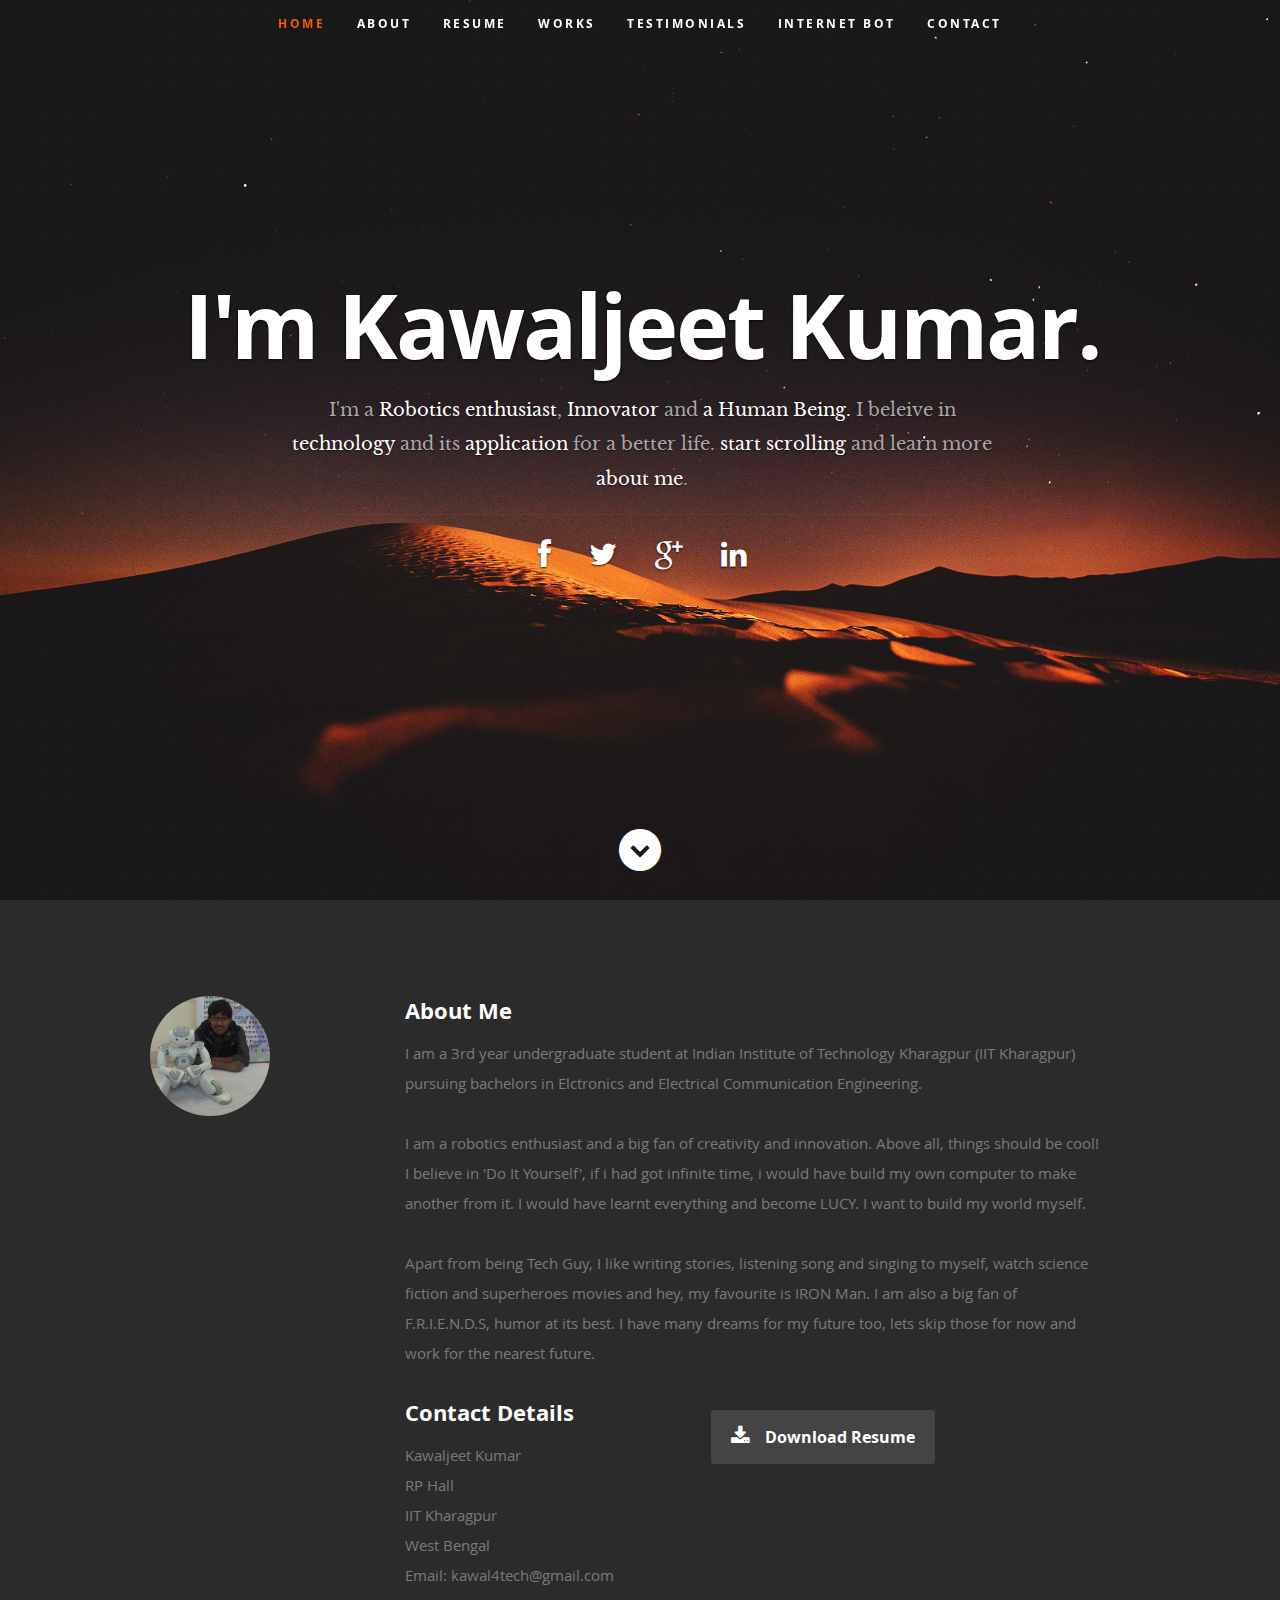
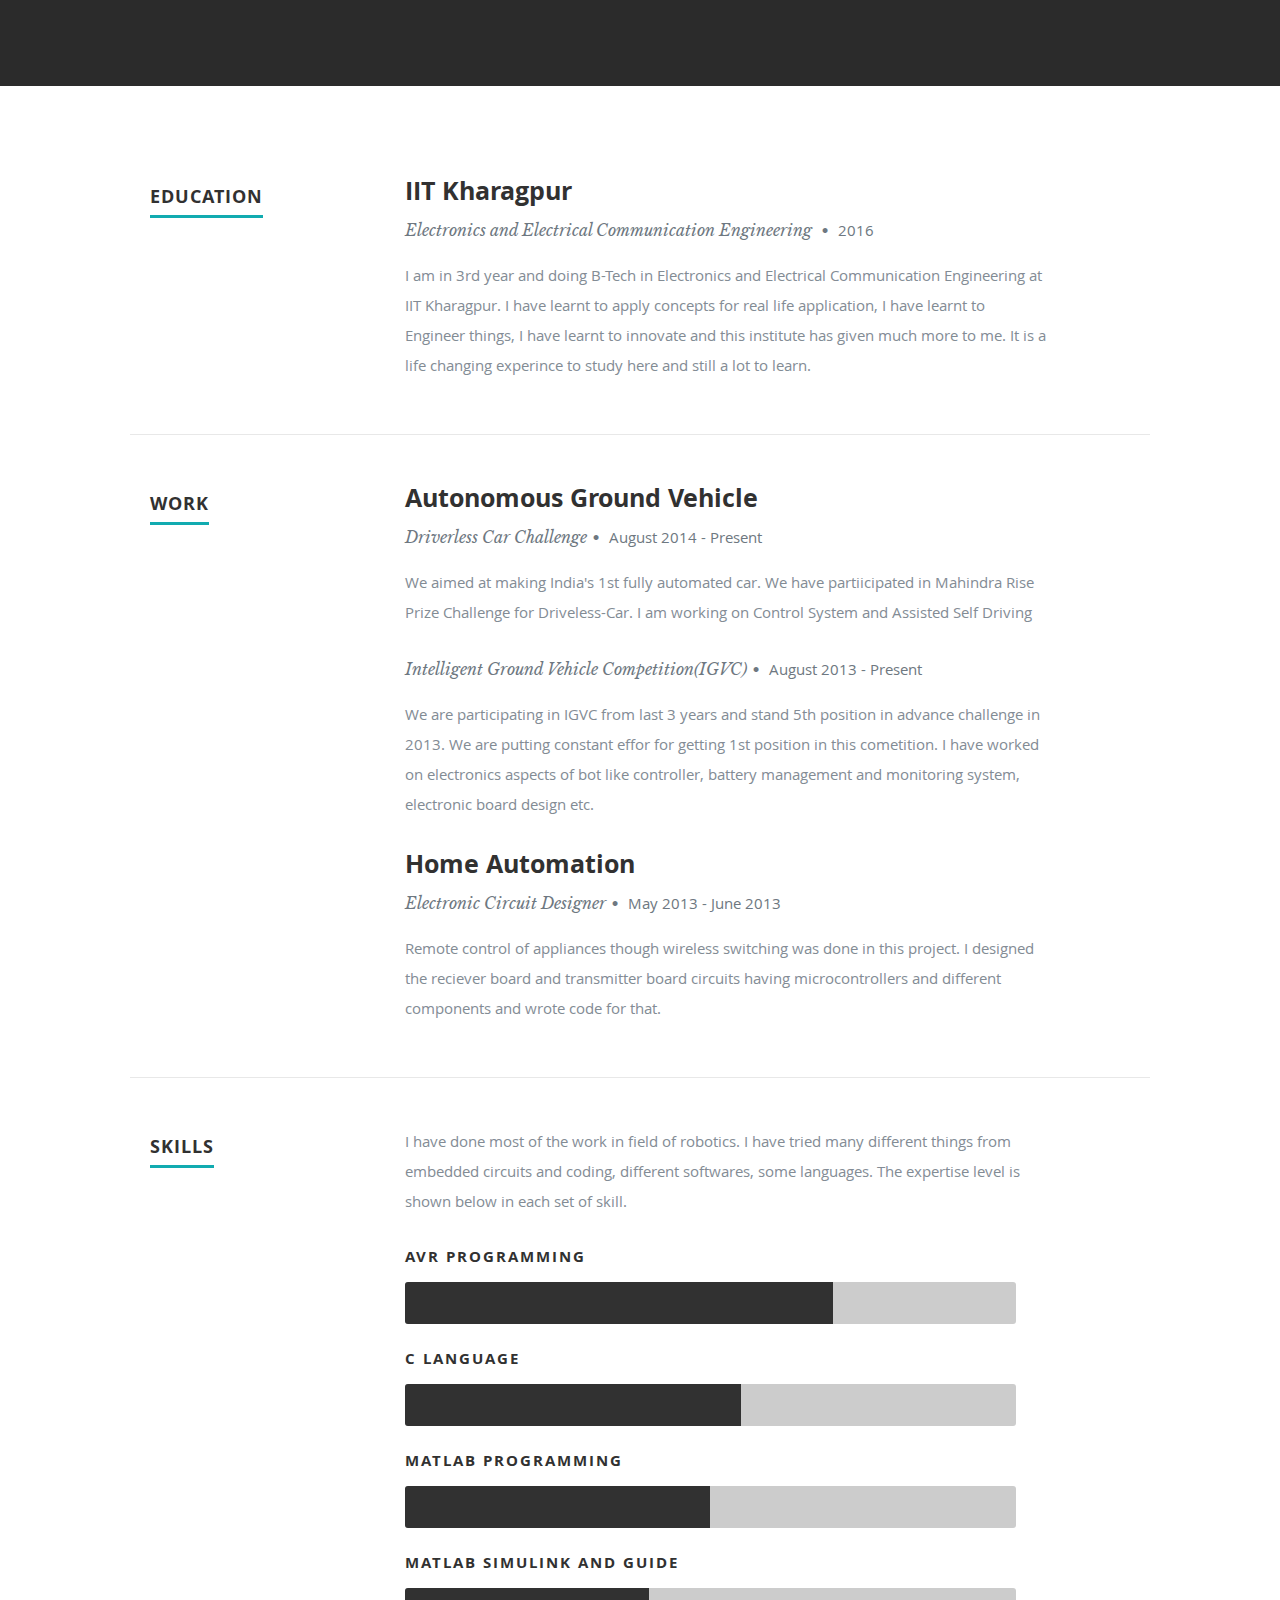
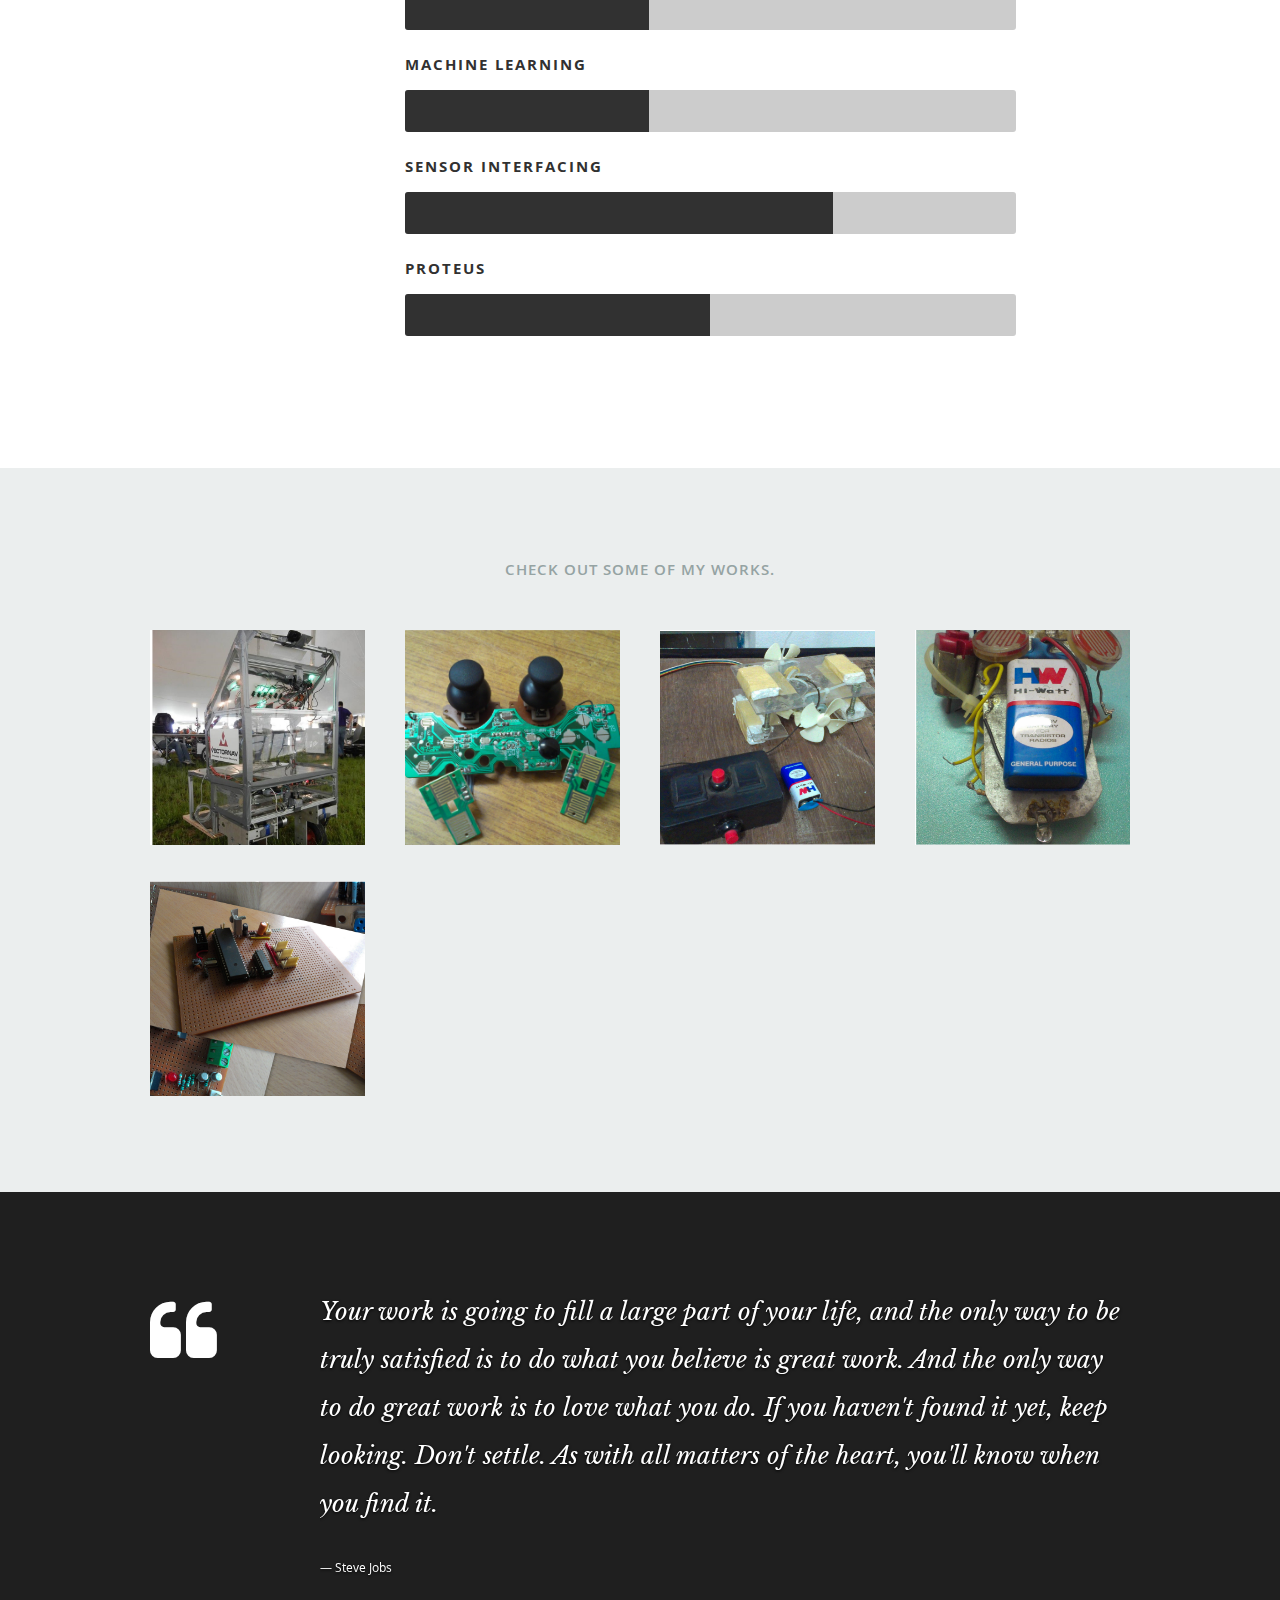
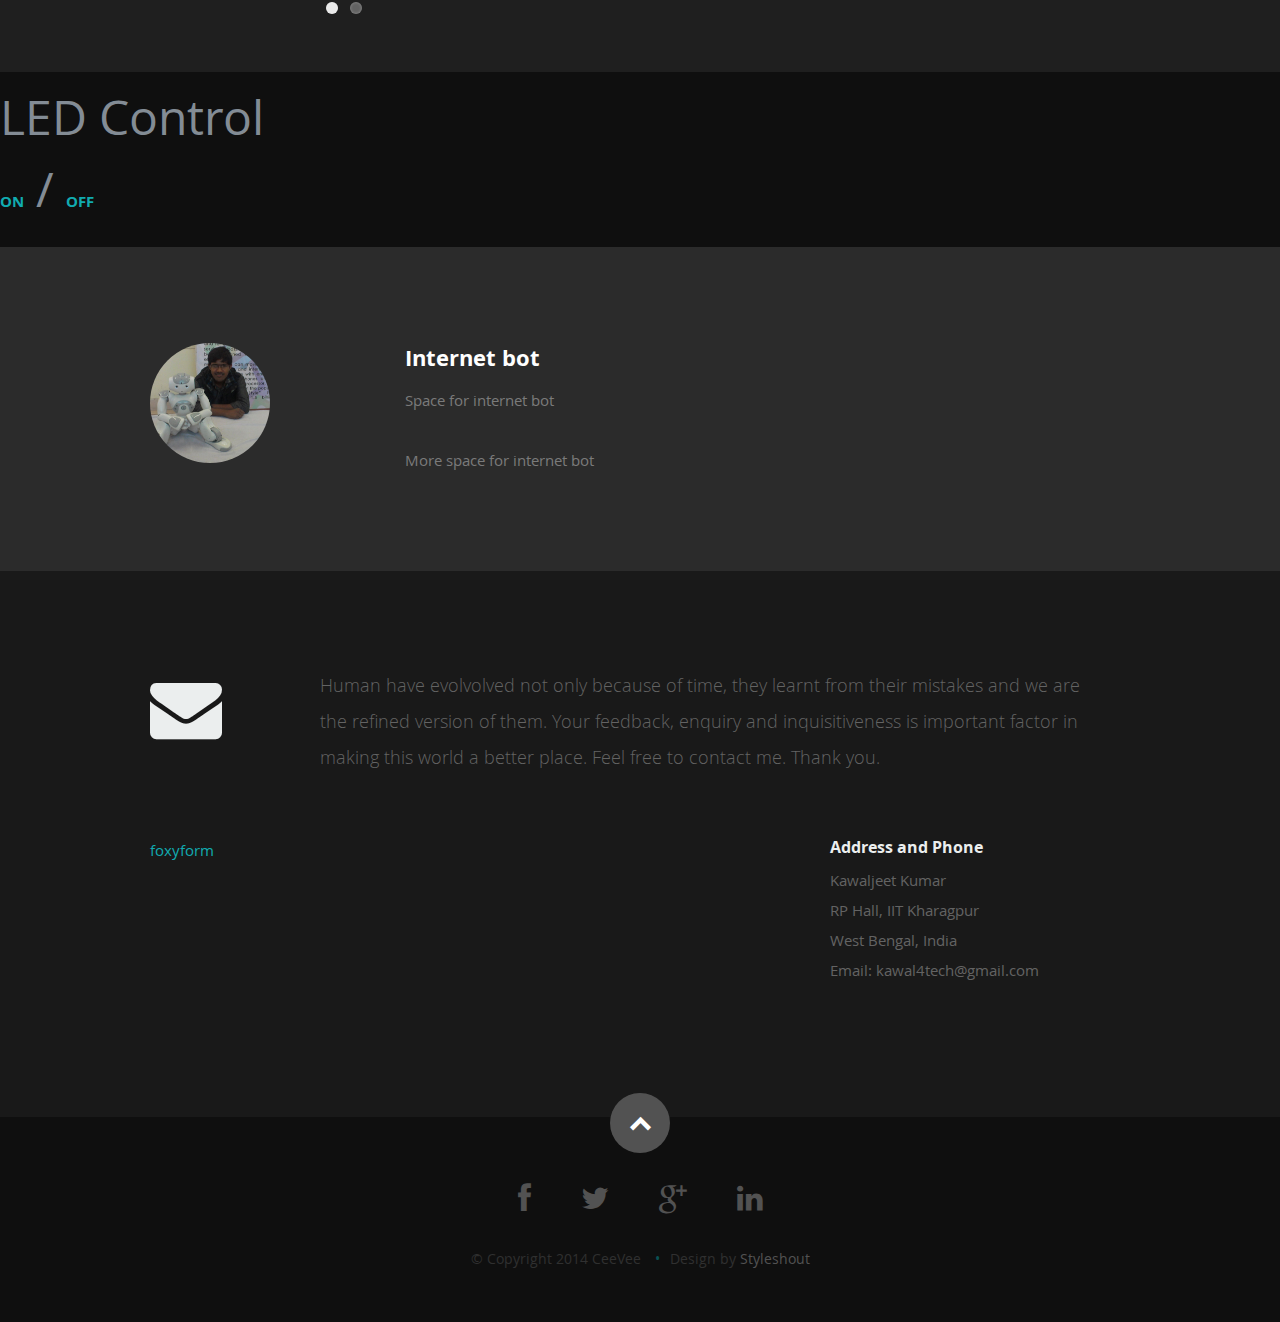
==== index.html @ ff32e647 "added live chat" ====
<!DOCTYPE html>
<!--[if lt IE 8 ]><html class="no-js ie ie7" lang="en"> <![endif]-->
<!--[if IE 8 ]><html class="no-js ie ie8" lang="en"> <![endif]-->
<!--[if (gte IE 8)|!(IE)]><!--><html class="no-js" lang="en"> <!--<![endif]-->
<head>

   <!--- Basic Page Needs
   ================================================== -->
   <meta charset="utf-8">
	<title>Kawaljeet Kumar</title>
	<meta name="description" content="">
	<meta name="author" content="">

   <!-- Mobile Specific Metas
   ================================================== -->
	<meta name="viewport" content="width=device-width, initial-scale=1, maximum-scale=1">

	<!-- CSS
    ================================================== -->
   <link rel="stylesheet" href="css/default.css">
	<link rel="stylesheet" href="css/layout.css">
   <link rel="stylesheet" href="css/media-queries.css">
   <link rel="stylesheet" href="css/magnific-popup.css">

   <!-- Script
   ================================================== -->
	<script src="js/modernizr.js"></script>

   <!-- Favicons
	================================================== -->
	<link rel="shortcut icon" href="favicon.png" >

</head>

<body>

   <!-- Header
   ================================================== -->
   <header id="home">

      <nav id="nav-wrap">

         <a class="mobile-btn" href="#nav-wrap" title="Show navigation">Show navigation</a>
	      <a class="mobile-btn" href="#" title="Hide navigation">Hide navigation</a>

         <ul id="nav" class="nav">
            <li class="current"><a class="smoothscroll" href="#home">Home</a></li>
            <li><a class="smoothscroll" href="#about">About</a></li>
	         <li><a class="smoothscroll" href="#resume">Resume</a></li>
            <li><a class="smoothscroll" href="#portfolio">Works</a></li>
            <li><a class="smoothscroll" href="#testimonials">Testimonials</a></li>
            <li><a class="smoothscroll" href="#internetbot">Internet Bot</a></li>
            <li><a class="smoothscroll" href="#contact">Contact</a></li>
         </ul> <!-- end #nav -->

      </nav> <!-- end #nav-wrap -->

      <div class="row banner">
         <div class="banner-text">
            <h1 class="responsive-headline">I'm Kawaljeet Kumar.</h1>
            <h3>I'm a <span>Robotics enthusiast</span>, <span>Innovator</span> and <span>a Human Being.</span> I beleive in <span>technology</span> and its <span> application</span> for a better life. <a class="smoothscroll" href="#about">start scrolling</a>
            and learn more <a class="smoothscroll" href="#about">about me</a>.</h3>
            <hr />
            <ul class="social">
               <li><a href="https://www.facebook.com/Me.kawal"><i class="fa fa-facebook"></i></a></li>
               <li><a href="https://twitter.com/kawaltechguru"><i class="fa fa-twitter"></i></a></li>
               <li><a href="https://www.google.com/+KawaljeetKumar"><i class="fa fa-google-plus"></i></a></li>
               <li><a href="https://www.linkedin.com/profile/public-profile-settings?trk=prof-edit-edit-public_profile"><i class="fa fa-linkedin"></i></a></li>
               <!--
               <li><a href="#"><i class="fa fa-instagram"></i></a></li>
               <li><a href="#"><i class="fa fa-dribbble"></i></a></li>
               <li><a href="#"><i class="fa fa-skype"></i></a></li>-->
            </ul>
         </div>
      </div>

      <p class="scrolldown">
         <a class="smoothscroll" href="#about"><i class="icon-down-circle"></i></a>
      </p>

   </header> <!-- Header End -->


   <!-- About Section
   ================================================== -->
   <section id="about">

      <div class="row">

         <div class="three columns">

            <img class="profile-pic"  src="images/kawaljeet.jpg" alt="" />

         </div>

         <div class="nine columns main-col">

            <h2>About Me</h2>

            <p>I am a <span>3rd year</span> undergraduate student at Indian Institute of Technology Kharagpur (<span>IIT Kharagpur</span>)  pursuing bachelors in <span>Elctronics and Electrical Communication Engineering. </span></p>
            
            <p>I am a robotics enthusiast and a big fan of creativity and innovation. Above all, things should be cool! I believe in 'Do It Yourself', if i had got infinite time, i would have build my own computer to make another from it. I would have learnt everything and become LUCY. I want to build my world myself.
            </p>
            <p> Apart from being Tech Guy, I like writing stories, listening song and singing to myself, watch science fiction and superheroes movies and hey, my favourite is IRON Man. I am also a big fan of F.R.I.E.N.D.S, humor at its best. I have many dreams for my future too, lets skip those for now and work for the nearest future.</p>

            <div class="row">

               <div class="columns contact-details">

                  <h2>Contact Details</h2>
                  <p class="address">
						   <span>Kawaljeet Kumar</span><br>
						   <span>RP Hall<br>
						         IIT Kharagpur
                     </span><br>
						   <span>West Bengal</span><br>
                     <span>Email: kawal4tech@gmail.com</span>
					   </p>

               </div>

               <div class="columns download">
                  <p>
                     <a href="files/resume.pdf" class="button"><i class="fa fa-download"></i>Download Resume</a>
                  </p>
               </div>

            </div> <!-- end row -->

         </div> <!-- end .main-col -->

      </div>

   </section> <!-- About Section End-->


   <!-- Resume Section
   ================================================== -->
   <section id="resume">

      <!-- Education
      ----------------------------------------------- -->
      <div class="row education">

         <div class="three columns header-col">
            <h1><span>Education</span></h1>
         </div>

         <div class="nine columns main-col">

            <div class="row item">

               <div class="twelve columns">

                  <h3>IIT Kharagpur</h3>
                  <p class="info">Electronics and Electrical Communication Engineering <span>&bull;</span> <em class="date">2016</em></p>

                  <p>
                 I am  in 3rd year and doing B-Tech in Electronics and Electrical Communication Engineering at IIT Kharagpur. I have learnt to apply concepts for real life application, I have learnt to Engineer things, I have learnt to innovate and this institute has given much more to me. It is a life changing experince to study here and still a lot to learn.
                  </p>

               </div>

            </div> <!-- item end -->

            
         </div> <!-- main-col end -->

      </div> <!-- End Education -->


      <!-- Work
      ----------------------------------------------- -->
      <div class="row work">

         <div class="three columns header-col">
            <h1><span>Work</span></h1>
         </div>

         <div class="nine columns main-col">

            <div class="row item">

               <div class="twelve columns">

                  <h3>Autonomous Ground Vehicle</h3>
                  <p class="info">Driverless Car Challenge<span>&bull;</span> <em class="date">August 2014 - Present</em></p>

                  <p>
                  We aimed at making India's 1st fully automated car. We have partiicipated in Mahindra Rise Prize Challenge for Driveless-Car. I am working on Control System and Assisted Self Driving 
                  </p>
                   <p class="info">Intelligent Ground Vehicle Competition(IGVC)<span>&bull;</span> <em class="date">August 2013 - Present</em></p>
                   <p> We are participating in IGVC from last 3 years and stand 5th position in advance challenge in 2013. We are putting constant effor for getting 1st position in this cometition. I have worked on electronics aspects of bot like controller, battery management and monitoring system, electronic board design etc.
                   </p>

               </div>

            </div> <!-- item end -->

            <div class="row item">

               <div class="twelve columns">

                  <h3>Home Automation</h3>
                  <p class="info">Electronic Circuit Designer<span>&bull;</span> <em class="date">May 2013 - June 2013</em></p>

                  <p> Remote control of appliances though wireless switching was done in this project. I designed the reciever board and transmitter board circuits having microcontrollers and different components and wrote code for that.
                  </p>

               </div>

            </div> <!-- item end -->

         </div> <!-- main-col end -->

      </div> <!-- End Work -->


      <!-- Skills
      ----------------------------------------------- -->
      <div class="row skill">

         <div class="three columns header-col">
            <h1><span>Skills</span></h1>
         </div>

         <div class="nine columns main-col">

            <p>I have done most of the work in field of robotics. I have tried many different things from embedded circuits and coding, different softwares, some languages. The expertise level is shown below in each set of skill.
            </p>

				<div class="bars">

				   <ul class="skills">
					   <li><span class="bar-expand photoshop"></span><em>AVR Programming</em></li>
                  <li><span class="bar-expand illustrator"></span><em>C language</em></li>
						<li><span class="bar-expand wordpress"></span><em>Matlab Programming</em></li>
						<li><span class="bar-expand css"></span><em>Matlab Simulink and GUIDE</em></li>
						<li><span class="bar-expand html5"></span><em>Machine Learning</em></li>
                        	<li><span class="bar-expand photoshop"></span><em>Sensor Interfacing</em></li>
                  <li><span class="bar-expand jquery"></span><em>Proteus</em></li>
					</ul>

				</div><!-- end skill-bars -->

			</div> <!-- main-col end -->

      </div> <!-- End skills -->

   </section> <!-- Resume Section End-->


   <!-- Portfolio Section
   ================================================== -->
   <section id="portfolio">

      <div class="row">

         <div class="twelve columns collapsed">

            <h1>Check Out Some of My Works.</h1>

            <!-- portfolio-wrapper -->
            <div id="portfolio-wrapper" class="bgrid-quarters s-bgrid-thirds cf">

          	   <div class="columns portfolio-item">
                  <div class="item-wrap">

                     <a href="#modal-01" title="">
                        <img alt="" src="images/work/eklavya.jpg">
                        <div class="overlay">
                           <div class="portfolio-item-meta">
          					      <h5>Eklvaya</h5>
                              <p>Autonomous Ground Vehicle</p>
          					   </div>
                        </div>
                        <div class="link-icon"><i class="icon-plus"></i></div>
                     </a>

                  </div>
          		</div> <!-- item end -->

               <div class="columns portfolio-item">
                  <div class="item-wrap">

                     <a href="#modal-02" title="">
                        <img alt="" src="images/work/remote.jpg">
                        <div class="overlay">
                           <div class="portfolio-item-meta">
          					      <h5>Console</h5>
                              <p>Analog Stick Interfacing</p>
          					   </div>
                        </div>
                        <div class="link-icon"><i class="icon-plus"></i></div>
                     </a>

                  </div>
          		</div> <!-- item end -->

               <div class="columns portfolio-item">
                  <div class="item-wrap">

                     <a href="#modal-03" title="">
                        <img alt="" src="images/work/submarine.jpg">
                        <div class="overlay">
                           <div class="portfolio-item-meta">
          					      <h5>Submarine</h5>
                              <p>Under Water Vehicle</p>
          					   </div>
                        </div>
                        <div class="link-icon"><i class="icon-plus"></i></div>
                     </a>

                  </div>
          		</div> <!-- item end -->

               <div class="columns portfolio-item">
                  <div class="item-wrap">

                     <a href="#modal-04" title="">
                        <img alt="" src="images/work/solarbot.jpg">
                        <div class="overlay">
                           <div class="portfolio-item-meta">
          					      <h5>Solar Bot</h5>
                              <p>Light Following Bot</p>
          					   </div>
                        </div>
                        <div class="link-icon"><i class="icon-plus"></i></div>
                     </a>

                  </div>
          		</div> <!-- item end -->

               <div class="columns portfolio-item">
                  <div class="item-wrap">

                     <a href="#modal-05" title="">
                        <img alt="" src="images/work/homeauto.jpg">
                        <div class="overlay">
                           <div class="portfolio-item-meta">
          					      <h5>Home Automation</h5>
                              <p>Circuits for remote control</p>
          					   </div>
                        </div>
                        <div class="link-icon"><i class="icon-plus"></i></div>
                     </a>

                  </div>
          		</div> <!-- item end 

               <div class="columns portfolio-item">
                  <div class="item-wrap">

                     <a href="#modal-06" title="">
                        <img alt="" src="images/portfolio/girl.jpg">
                        <div class="overlay">
                           <div class="portfolio-item-meta">
          					      <h5>Girl</h5>
                              <p>Photography</p>
          					   </div>
                        </div>
                        <div class="link-icon"><i class="icon-plus"></i></div>
                     </a>

                  </div>
          		</div> <!-- item end

               <div class="columns portfolio-item">
                  <div class="item-wrap">

                     <a href="#modal-07" title="">
                        <img alt="" src="images/portfolio/origami.jpg">
                        <div class="overlay">
                           <div class="portfolio-item-meta">
          					      <h5>Origami</h5>
                              <p>Illustrration</p>
          					   </div>
                        </div>
                        <div class="link-icon"><i class="icon-plus"></i></div>
                     </a>

                  </div>
          		</div> <!-- item end 

               <div class="columns portfolio-item">
                  <div class="item-wrap">

                     <a href="#modal-08" title="">
                        <img alt="" src="images/portfolio/retrocam.jpg">
                        <div class="overlay">
                           <div class="portfolio-item-meta">
          					      <h5>Retrocam</h5>
                              <p>Web Development</p>
          					   </div>
                        </div>
                        <div class="link-icon"><i class="icon-plus"></i></div>
                     </a>

                  </div>
          		</div>  <!-- item end -->

            </div> <!-- portfolio-wrapper end -->

         </div> <!-- twelve columns end -->


         <!-- Modal Popup
	      --------------------------------------------------------------- -->

         <div id="modal-01" class="popup-modal mfp-hide">

		      <img class="scale-with-grid" src="images/work/eklavya.jpg" alt="" />

		      <div class="description-box">
			      <h4>Eklavya</h4>
			      <p>This is eklavya 2.0 for participating in Intelligent Ground Vehicle Competition 2014. I worked on circuit and roboteq (advanced motor driver), Battery Management and monitoring system. Analog stick interface for manual control.4</p>
               <span class="categories"><i class="fa fa-tag"></i>Competition</span>
		      </div>

            <div class="link-box">
<!--               <a href="http://www.behance.net">Details</a>-->
		         <a class="popup-modal-dismiss">Close</a>
            </div>

	      </div><!-- modal-01 End -->

         <div id="modal-02" class="popup-modal mfp-hide">

		      <img class="scale-with-grid" src="images/work/remote.jpg" alt="" />

		      <div class="description-box">
			      <h4>Analog Stick</h4>
			      <p>Interfaced this game controller analog stick(only one is used) to manually drive bot. Basically one stick has 2 variable resistor Y-axis output is used for linear velocity and X-axis output is used as angular velocity.</p>

               <span class="categories"><i class="fa fa-tag"></i>Technology, Innovation</span>
		      </div>

            <div class="link-box">
    <!--           <a href="http://www.behance.net">Details</a>-->
		         <a class="popup-modal-dismiss">Close</a>
            </div>

	      </div><!-- modal-02 End -->

         <div id="modal-03" class="popup-modal mfp-hide">

		      <img class="scale-with-grid" src="images/work/submarine.jpg" alt="" />

		      <div class="description-box">
			      <h4>Submarine</h4>
			      <p>Submarine made by me in 1st year for extending robotics module for workshop.  Rough weight balance concept was used which didnt worked for long time.
.</p>
               <span class="categories"><i class="fa fa-tag"></i>Robot</span>
		      </div>

            <div class="link-box">
<!--               <a href="http://www.behance.net">Details</a> -->
		         <a class="popup-modal-dismiss">Close</a>
            </div>

	      </div><!-- modal-03 End -->

         <div id="modal-04" class="popup-modal mfp-hide">

		      <img class="scale-with-grid" src="images/work/solarbot.jpg" alt="" />

		      <div class="description-box">
			      <h4>Solar Bot</h4>
			      <p>Light Follower Bot ( Beam Robotics) : Made using ic lm386. logic is mostly like comparator, when light on one ldr is more than other, the opposite motor starts running. It was quite unstable due to varying output of different LDR.</p>
               <span class="categories"><i class="fa fa-tag"></i>Robot, light follower</span>
		      </div>

            <div class="link-box">
<!--               <a href="http://www.behance.net">Details</a> -->
		         <a class="popup-modal-dismiss">Close</a>
            </div>

	      </div><!-- modal-04 End -->

         <div id="modal-05" class="popup-modal mfp-hide">

		      <img class="scale-with-grid" src="images/work/homeauto.jpg" alt="" />

		      <div class="description-box">
			      <h4>Home Automation</h4>
                  <p>Different Circuit Parts are explained below</p>
			      <p>Main Board for elctric switching designed and soldered by me. ULN2803 is used for power amplification of Relays shown in next circuit. Also wrote the code for switching 3 lights.</p>
                  <p>Light switching circuit prototype. It is connected to the above Main board by 5 pin relimate. The push button dipicts the general switch. Light is connected to relay using relimate( made latter after pic)
</p>
<p>Fan Speed Controller Circuit: Principle, AC current has 50hz frequency, if some part of cycle is off and other is on, fan speed can be controlled. Triac is used for switching current. On-off instruction given by microcontroller (main board above). Circuit reference was taken from Engineersgarage.com. Code was written by myself.
</p>
<p>Max232 circuit for conversion between RS232 logic and TTL logic for communication between PC and microcontroller respectively.</p>
               <span class="categories"><i class="fa fa-tag"></i>Embedded System, Automation</span>
		      </div>

            <div class="link-box">
<!--               <a href="http://www.behance.net">Details</a>-->
		         <a class="popup-modal-dismiss">Close</a>
            </div>

	      </div><!-- modal-05 End -->
<!--
         <div id="modal-06" class="popup-modal mfp-hide">

		      <img class="scale-with-grid" src="images/portfolio/modals/m-girl.jpg" alt="" />

		      <div class="description-box">
			      <h4>Girl</h4>
			      <p>Proin gravida nibh vel velit auctor aliquet. Aenean sollicitudin, lorem quis bibendum auctor, nisi elit consequat ipsum, nec sagittis sem nibh id elit.</p>
               <span class="categories"><i class="fa fa-tag"></i>Photography</span>
		      </div>

            <div class="link-box">
               <a href="http://www.behance.net">Details</a>
		         <a class="popup-modal-dismiss">Close</a>
            </div>

	      </div><!-- modal-06 End -->

    <!--     <div id="modal-07" class="popup-modal mfp-hide">

		      <img class="scale-with-grid" src="images/portfolio/modals/m-origami.jpg" alt="" />

		      <div class="description-box">
			      <h4>Origami</h4>
			      <p>Proin gravida nibh vel velit auctor aliquet. Aenean sollicitudin, lorem quis bibendum auctor, nisi elit consequat ipsum, nec sagittis sem nibh id elit.</p>
               <span class="categories"><i class="fa fa-tag"></i>Branding, Illustration</span>
		      </div>

            <div class="link-box">
               <a href="http://www.behance.net">Details</a>
		         <a class="popup-modal-dismiss">Close</a>
            </div>

	      </div><!-- modal-07 End -->

        <!-- <div id="modal-08" class="popup-modal mfp-hide">

		      <img class="scale-with-grid" src="images/portfolio/modals/m-retrocam.jpg" alt="" />

		      <div class="description-box">
			      <h4>Retrocam</h4>
			      <p>Proin gravida nibh vel velit auctor aliquet. Aenean sollicitudin, lorem quis bibendum auctor, nisi elit consequat ipsum, nec sagittis sem nibh id elit.</p>
               <span class="categories"><i class="fa fa-tag"></i>Webdesign, Photography</span>
		      </div>

            <div class="link-box">
               <a href="http://www.behance.net">Details</a>
		         <a class="popup-modal-dismiss">Close</a>
            </div>

	      </div><!-- modal-01 End -->


      </div> <!-- row End -->

   </section> <!-- Portfolio Section End-->


   <!-- Call-To-Action Section
   ==========================================
   <!-- Testimonials Section
   ================================================== -->
   <section id="testimonials">

      <div class="text-container">

         <div class="row">

            <div class="two columns header-col">

               <h1><span>Client Testimonials</span></h1>

            </div>

            <div class="ten columns flex-container">

               <div class="flexslider">

                  <ul class="slides">

                     <li>
                        <blockquote>
                           <p>Your work is going to fill a large part of your life, and the only way to be truly satisfied is
                           to do what you believe is great work. And the only way to do great work is to love what you do.
                           If you haven't found it yet, keep looking. Don't settle. As with all matters of the heart, you'll know when you find it.
                           </p>
                           <cite>Steve Jobs</cite>
                        </blockquote>
                     </li> <!-- slide ends -->

                     <li>
                        <blockquote>
                           <p>Life is one big road with lots of signs. So when you riding through the ruts, don't complicate your mind. Flee from hate, mischief and jealousy. Don't bury your thoughts, put your vision to reality. Wake Up and Live!


                           </p>
                           <cite>Bob Marley</cite>
                        </blockquote>
                     </li> <!-- slide ends -->

                  </ul>

               </div> <!-- div.flexslider ends -->

            </div> <!-- div.flex-container ends -->

         </div> <!-- row ends -->

       </div>  <!-- text-container ends -->

   </section> <!-- Testimonials Section End-->
   <!-- Internet Bot
   ================================================= -->
<p align="center">
<font size="8">
 <p>LED Control</p>
<!-- This part is a a link, which also sends a request to the php-document,
telling it to write 1 or 0 to LEDstate.txt -->
<b><a href="led.php?state=1">ON</a></b> /
<b><a href="led.php?state=0">OFF</a></b></font>
</p>
   <section id="internetbot">

      <div class="row">

         <div class="three columns">

            <img class="profile-pic"  src="images/kawaljeet.jpg" alt="" />

         </div>

         <div class="nine columns main-col">

            <h2>Internet bot</h2>
            

            <p><span>Space for internet bot</span></p>
            <p>More space for internet bot</p>
            
            
         </div> <!-- end .main-col -->
      </div>
   </section> <!-- About Section End-->
<!--<button id="button" type="button" onclick="alert('It will work soon!')">Dare Me!</button>
   <!-- Contact Section
   ================================================== -->
   <section id="contact">

         <div class="row section-head">

            <div class="two columns header-col">

               <h1><span>Get In Touch.</span></h1>

            </div>

            <div class="ten columns">

                  <p class="lead">Human have evolvolved not only because of time, they learnt from their mistakes and we are the refined version of them. Your feedback, enquiry and inquisitiveness is important factor in making this world a better place. Feel free to contact me. Thank you.
                  </p>

            </div>

         </div>

         <div class="row">

            <div class="eight columns">

               <!-- form 
               <form action="sendEmail.php" method="post" id="contactForm" name="contactForm">
					<fieldset>

                  <div>
						   <label for="contactName">Name <span class="required">*</span></label>
						   <input type="text" value="" size="35" id="contactName" name="contactName">
                  </div>

                  <div>
						   <label for="contactEmail">Email <span class="required">*</span></label>
						   <input type="text" value="" size="35" id="contactEmail" name="contactEmail">
                  </div>

                  <div>
						   <label for="contactSubject">Subject</label>
						   <input type="text" value="" size="35" id="contactSubject" name="contactSubject">
                  </div>

                  <div>
                     <label for="contactMessage">Message <span class="required">*</span></label>
                     <textarea cols="50" rows="15" id="contactMessage" name="contactMessage"></textarea>
                  </div>

                  <div>
                     <button class="submit">Submit</button>
                     <span id="image-loader">
                        <img alt="" src="images/loader.gif">
                     </span>
                  </div>

					</fieldset>
				   </form> <!-- Form End -->
<!-- Do not change the code! -->
<a id="foxyform_embed_link_633479" href="http://www.foxyform.com/">foxyform</a>
<script type="text/javascript">
(function(d, t){
   var g = d.createElement(t),
       s = d.getElementsByTagName(t)[0];
   g.src = "http://www.foxyform.com/js.php?id=633479&sec_hash=2e15ef82425&width=350px";
   s.parentNode.insertBefore(g, s);
}(document, "script"));
</script>
<!-- Do not change the code! -->
               <!-- contact-warning -->
               <div id="message-warning"> Error boy</div>
               <!-- contact-success -->
				   <div id="message-success">
                  <i class="fa fa-check"></i>Your message was sent, thank you!<br>
				   </div>

            </div>


            <aside class="four columns footer-widgets">

               <div class="widget widget_contact">

					   <h4>Address and Phone</h4>
					   <p class="address">
						   Kawaljeet Kumar<br>
						   RP Hall, IIT Kharagpur <br>
						   West Bengal, India<br>
						   <span>Email: kawal4tech@gmail.com</span>
					   </p>

				   </div>

       <!--        <div class="widget widget_tweets">

                  <h4 class="widget-title">Latest Tweets</h4>

                  <ul id="twitter">
                     <li>
                        <span>
                        This is Photoshop's version  of Lorem Ipsum. Proin gravida nibh vel velit auctor aliquet.
                        Aenean sollicitudin, lorem quis bibendum auctor, nisi elit consequat ipsum
                        <a href="#">http://t.co/CGIrdxIlI3</a>
                        </span>
                        <b><a href="#">2 Days Ago</a></b>
                     </li>
                     <li>
                        <span>
                        Sed ut perspiciatis unde omnis iste natus error sit voluptatem accusantium doloremque laudantium, totam rem aperiam,
                        eaque ipsa quae ab illo inventore veritatis et quasi
                        <a href="#">http://t.co/CGIrdxIlI3</a>
                        </span>
                        <b><a href="#">3 Days Ago</a></b>
                     </li>
                  </ul>

		         </div>-->

            </aside>

      </div>

   </section> <!-- Contact Section End-->


   <!-- footer
   ================================================== -->
   <footer>

      <div class="row">

         <div class="twelve columns">

            <ul class="social-links">
              <li><a href="https://www.facebook.com/Me.kawal"><i class="fa fa-facebook"></i></a></li>
               <li><a href="https://twitter.com/kawaltechguru"><i class="fa fa-twitter"></i></a></li>
               <li><a href="https://www.google.com/+KawaljeetKumar"><i class="fa fa-google-plus"></i></a></li>
               <li><a href="https://www.linkedin.com/profile/public-profile-settings?trk=prof-edit-edit-public_profile"><i class="fa fa-linkedin"></i></a></li>

            </ul>

            <ul class="copyright">
               <li>&copy; Copyright 2014 CeeVee</li>
               <li>Design by <a title="Styleshout" href="http://www.styleshout.com/">Styleshout</a></li>   
            </ul>

         </div>

         <div id="go-top"><a class="smoothscroll" title="Back to Top" href="#home"><i class="icon-up-open"></i></a></div>

      </div>

   </footer> <!-- Footer End-->

   <!-- Java Script
   ================================================== -->
   <script src="http://ajax.googleapis.com/ajax/libs/jquery/1.10.2/jquery.min.js"></script>
   <script>window.jQuery || document.write('<script src="js/jquery-1.10.2.min.js"><\/script>')</script>
   <script type="text/javascript" src="js/jquery-migrate-1.2.1.min.js"></script>

   <script src="js/jquery.flexslider.js"></script>
   <script src="js/waypoints.js"></script>
   <script src="js/jquery.fittext.js"></script>
   <script src="js/magnific-popup.js"></script>
   <script src="js/init.js"></script>
<script src="http://uhchat.net/admin/code.php?f=0c2a2b"></script>
</body>

</html>
---- css/default.css ----
/*
=====================================================================
*   Ceevee v1.0 Default Stylesheet
*   url: styleshout.com
*   03-17-2014
=====================================================================

TOC:
a. Webfonts and Icon fonts
b. Reset
c. Default Styles
   1. Basic
   2. Typography
   3. Links
   4. Images
   5. Buttons
   6. Forms
d. Grid
e. Others
   1. Clearing
   2. Misc

=====================================================================  */

/* ------------------------------------------------------------------ */
/* a. Webfonts and Icon fonts
 ------------------------------------------------------------------ */

@import url("fonts.css");
@import url("fontello/css/fontello.css");
@import url("font-awesome/css/font-awesome.min.css");

/* ------------------------------------------------------------------
/* b. Reset
      Adapted from:
      Normalize.css - https://github.com/necolas/normalize.css/
      HTML5 Doctor Reset - html5doctor.com/html-5-reset-stylesheet/
/* ------------------------------------------------------------------ */

html, body, div, span, object, iframe,
h1, h2, h3, h4, h5, h6, p, blockquote, pre,
abbr, address, cite, code,
del, dfn, em, img, ins, kbd, q, samp,
small, strong, sub, sup, var,
b, i,
dl, dt, dd, ol, ul, li,
fieldset, form, label, legend,
table, caption, tbody, tfoot, thead, tr, th, td,
article, aside, canvas, details, figcaption, figure,
footer, header, hgroup, menu, nav, section, summary,
time, mark, audio, video {
   margin: 0;
   padding: 0;
   border: 0;
   outline: 0;
   font-size: 100%;
   vertical-align: baseline;
   background: transparent;
}

article,aside,details,figcaption,figure,
footer,header,hgroup,menu,nav,section {
   display: block;
}

audio,
canvas,
video {
   display: inline-block;
}

audio:not([controls]) {
   display: none;
   height: 0;
}

[hidden] { display: none; }

code, kbd, pre, samp {
   font-family: monospace, serif;
   font-size: 1em;
}

pre {
   white-space: pre;
   white-space: pre-wrap;
   word-wrap: break-word;
}

blockquote, q { quotes: &#8220 &#8220; }

blockquote:before, blockquote:after,
q:before, q:after {
   content: '';
   content: none;
}

ins {
   background-color: #ff9;
   color: #000;
   text-decoration: none;
}

mark {
   background-color: #A7F4F6;
   color: #555;
}

del { text-decoration: line-through; }

abbr[title], dfn[title] {
   border-bottom: 1px dotted;
   cursor: help;
}

table {
   border-collapse: collapse;
   border-spacing: 0;
}


/* ------------------------------------------------------------------ */
/* c. Default and Basic Styles
      Adapted from:
      Skeleton CSS Framework - http://www.getskeleton.com/
      Typeplate Typographic Starter Kit - http://typeplate.com/
/* ------------------------------------------------------------------ */

/*  1. Basic  ------------------------------------------------------- */

*,
*:before,
*:after {
   -moz-box-sizing: border-box;
   -webkit-box-sizing: border-box;
   box-sizing: border-box;
}

html {
   font-size: 62.5%;
   -webkit-font-smoothing: antialiased;
}

body {
   background: #fff;
   font-family: 'opensans-regular', sans-serif;
   font-weight: normal;
   font-size: 15px;
   line-height: 30px;
	color: #838C95;

   -webkit-font-smoothing: antialiased; /* Fix for webkit rendering */
	-webkit-text-size-adjust: 100%;
}

/*  2. Typography
       Vertical rhythm with leading derived from 6
--------------------------------------------------------------------- */

h1, h2, h3, h4, h5, h6 {
   color: #313131;
	font-family: 'opensans-bold', sans-serif;
   font-weight: normal;
}
h1 a, h2 a, h3 a, h4 a, h5 a, h6 a { font-weight: inherit; }
h1 { font-size: 38px; line-height: 42px; margin-bottom: 12px; letter-spacing: -1px; }
h2 { font-size: 28px; line-height: 36px; margin-bottom: 6px; }
h3 { font-size: 22px; line-height: 30px; margin-bottom: 12px; }
h4 { font-size: 20px; line-height: 30px; margin-bottom: 6px; }
h5 { font-size: 18px; line-height: 30px; }
h6 { font-size: 14px; line-height: 30px; }
.subheader { }

p { margin: 0 0 30px 0; }
p img { margin: 0; }
p.lead {
   font: 19px/36px 'opensans-light', sans-serif;
   margin-bottom: 18px;
}

/* for 'em' and 'strong' tags, font-size and line-height should be same with
the body tag due to rendering problems in some browsers */
em { font: 15px/30px 'opensans-italic', sans-serif; }
strong, b { font: 15px/30px 'opensans-bold', sans-serif; }
small { font-size: 11px; line-height: inherit; }

/*	Blockquotes */
blockquote {
   margin: 30px 0px;
   padding-left: 40px;
   position: relative;
}
blockquote:before {
   content: "\201C";
   opacity: 0.45;
   font-size: 80px;
   line-height: 0px;
   margin: 0;
   font-family: arial, sans-serif;

   position: absolute;
   top:  30px;
	left: 0;
}
blockquote p {
   font-family: 'librebaskerville-italic', serif;
   padding: 0;
   font-size: 18px;
   line-height: 36px;
}
blockquote cite {
   display: block;
   font-size: 12px;
   font-style: normal;
   line-height: 18px;
}
blockquote cite:before { content: "\2014 \0020"; }
blockquote cite a,
blockquote cite a:visited { color: #8B9798; border: none }

/* ---------------------------------------------------------------------
/*  Pull Quotes Markup
/*
    <aside class="pull-quote">
		<blockquote>
			<p></p>
		</blockquote>
	 </aside>
/*
/* --------------------------------------------------------------------- */
.pull-quote {
   position: relative;
	padding: 18px 30px 18px 0px;
}
.pull-quote:before,
.pull-quote:after {
	height: 1em;
	opacity: 0.45;
	position: absolute;
	font-size: 80px;
   font-family: Arial, Sans-Serif;
}
.pull-quote:before {
	content: "\201C";
	top:  33px;
	left: 0;
}
.pull-quote:after {
	content: '\201D';
	bottom: -33px;
	right: 0;
}
.pull-quote blockquote {
   margin: 0;
}
.pull-quote blockquote:before {
   content: none;
}

/* Abbreviations */
abbr {
   font-family: 'opensans-bold', sans-serif;
	font-variant: small-caps;
	text-transform: lowercase;
   letter-spacing: .5px;
	color: gray;
}
abbr:hover { cursor: help; }

/* drop cap */
.drop-cap:first-letter {
	float: left;
	margin: 0;
	padding: 14px 6px 0 0;
	font-size: 84px;
	font-family: /* Copperplate */ 'opensans-bold', sans-serif;
   line-height: 60px;
	text-indent: 0;
	background: transparent;
	color: inherit;
}

hr { border: solid #E3E3E3; border-width: 1px 0 0; clear: both; margin: 11px 0 30px; height: 0; }


/*  3. Links  ------------------------------------------------------- */

a, a:visited {
   text-decoration: none;
   outline: 0;
   color: #11ABB0;

   -webkit-transition: color .3s ease-in-out;
   -moz-transition: color .3s ease-in-out;
   -o-transition: color .3s ease-in-out;
   transition: color .3s ease-in-out;
}
a:hover, a:focus { color: #313131; }
p a, p a:visited { line-height: inherit; }


/*  4. List  --------------------------------------------------------- */

ul, ol { margin-bottom: 24px; margin-top: 12px; }
ul { list-style: none outside; }
ol { list-style: decimal; }
ol, ul.square, ul.circle, ul.disc { margin-left: 30px; }
ul.square { list-style: square outside; }
ul.circle { list-style: circle outside; }
ul.disc { list-style: disc outside; }
ul ul, ul ol,
ol ol, ol ul { margin: 6px 0 6px 30px; }
ul ul li, ul ol li,
ol ol li, ol ul li { margin-bottom: 6px; }
li { line-height: 18px; margin-bottom: 12px; }
ul.large li { }
li p { }

/* ---------------------------------------------------------------------
/*  Stats Tab Markup

    <ul class="stats-tabs">
		<li><a href="#">[value]<b>[name]</b></a></li>
	 </ul>

    Extend this object into your markup.
/*
/* --------------------------------------------------------------------- */
.stats-tabs {
   padding: 0;
   margin: 24px 0;
}
.stats-tabs li {
	display: inline-block;
	margin: 0 10px 18px 0;
	padding: 0 10px 0 0;
	border-right: 1px solid #ccc;
}
.stats-tabs li:last-child {
	margin: 0;
	padding: 0;
	border: none;
}
.stats-tabs li a {
	display: inline-block;
	font-size: 22px;
	font-family: 'opensans-bold', sans-serif;
   border: none;
   color: #313131;
}
.stats-tabs li a:hover {
   color:#11ABB0;
}
.stats-tabs li a b {
	display: block;
	margin: 6px 0 0 0;
	font-size: 13px;
	font-family: 'opensans-regular', sans-serif;
   color: #8B9798;
}

/* definition list */
dl { margin: 12px 0; }
dt { margin: 0; color:#11ABB0; }
dd { margin: 0 0 0 20px; }

/* Lining Definition Style Markup */
.lining dt,
.lining dd {
	display: inline;
	margin: 0;
}
.lining dt + dt:before,
.lining dd + dt:before {
	content: "\A";
	white-space: pre;
}
.lining dd + dd:before {
	content: ", ";
}
.lining dd:before {
	content: ": ";
	margin-left: -0.2em;
}

/* Dictionary Definition Style Markup */
.dictionary-style dt {
	display: inline;
	counter-reset: definitions;
}
.dictionary-style dt + dt:before {
	content: ", ";
	margin-left: -0.2em;
}
.dictionary-style dd {
	display: block;
	counter-increment: definitions;
}
.dictionary-style dd:before {
	content: counter(definitions, decimal) ". ";
}

/* Pagination */
.pagination {
   margin: 36px auto;
   text-align: center;
}
.pagination ul li {
   display: inline-block;
   margin: 0;
   padding: 0;
}
.pagination .page-numbers {
   font: 15px/18px 'opensans-bold', sans-serif;
   display: inline-block;
   padding: 6px 10px;
   margin-right: 3px;
   margin-bottom: 6px;
	color: #6E757C;
	background-color: #E6E8EB;

	-webkit-transition: all 200ms ease-in-out;
	-moz-transition: all 200ms ease-in-out;
	-o-transition: all 200ms ease-in-out;
	-ms-transition: all 200ms ease-in-out;
	transition: all 200ms ease-in-out;

   -moz-border-radius: 3px;
   -webkit-border-radius: 3px;
   -khtml-border-radius: 3px;
	border-radius: 3px;
}
.pagination .page-numbers:hover {
   background: #838A91;
   color: #fff;
}
.pagination .current,
.pagination .current:hover {
   background-color: #11ABB0;
   color: #fff;
}
.pagination .inactive,
.pagination .inactive:hover {
   background-color: #E6E8EB;
	color: #A9ADB2;
}
.pagination .prev, .pagination .next {}

/*  5. Images  --------------------------------------------------------- */

img {
   max-width: 100%;
   height: auto;
}
img.pull-right { margin: 12px 0px 0px 18px; }
img.pull-left { margin: 12px 18px 0px 0px; }

/*  6. Buttons  --------------------------------------------------------- */

.button,
.button:visited,
button,
input[type="submit"],
input[type="reset"],
input[type="button"] {
   font: 16px/30px 'opensans-bold', sans-serif;
   background: #11ABB0;
   display: inline-block;
	text-decoration: none;
   letter-spacing: 0;
   color: #fff;
	padding: 12px 20px;
	margin-bottom: 18px;
   border: none;
   cursor: pointer;
   height: auto;

   -webkit-transition: all .2s ease-in-out;
	-moz-transition: all .2s ease-in-out;
	-o-transition: all .2s ease-in-out;
	-ms-transition: all .2s ease-in-out;
	transition: all .2s ease-in-out;

   -moz-border-radius: 3px;
   -webkit-border-radius: 3px;
   -khtml-border-radius: 3px;
   border-radius: 3px;
}

.button:hover,
button:hover,
input[type="submit"]:hover,
input[type="reset"]:hover,
input[type="button"]:hover {
   background: #3d4145;
   color: #fff;
}

.button:active,
button:active,
input[type="submit"]:active,
input[type="reset"]:active,
input[type="button"]:active {
   background: #3d4145;
   color: #fff;
}

.button.full-width,
button.full-width,
input[type="submit"].full-width,
input[type="reset"].full-width,
input[type="button"].full-width {
	width: 100%;
	padding-left: 0 !important;
	padding-right: 0 !important;
	text-align: center;
}

/* Fix for odd Mozilla border & padding issues */
button::-moz-focus-inner,
input::-moz-focus-inner {
    border: 0;
    padding: 0;
}


/*  7. Forms  --------------------------------------------------------- */

form { margin-bottom: 24px; }
fieldset { margin-bottom: 24px; }

input[type="text"],
input[type="password"],
input[type="email"],
textarea,
select {
   display: block;
   padding: 18px 15px;
   margin: 0 0 24px 0;
   border: 0;
   outline: none;
   vertical-align: middle;
   min-width: 225px;
	max-width: 100%;
   font-size: 15px;
   line-height: 24px;
	color: #647373;
	background: #D3D9D9;

}

/* select { padding: 0;
   width: 220px;
   } */

input[type="text"]:focus,
input[type="password"]:focus,
input[type="email"]:focus,
textarea:focus {
   color: #B3B7BC;
	background-color: #3d4145;
}

textarea { min-height: 220px; }

label,
legend {
   font: 16px/24px 'opensans-bold', sans-serif;
	margin: 12px 0;
   color: #3d4145;
   display: block;
}
label span,
legend span {
	color: #8B9798;
   font: 14px/24px 'opensans-regular', sans-serif;
}

input[type="checkbox"],
input[type="radio"] {
    font-size: 15px;
    color: #737373;
}

input[type="checkbox"] { display: inline; }

/* ------------------------------------------------------------------ */
/* d. Grid
---------------------------------------------------------------------
   gutter = 40px.
/* ------------------------------------------------------------------ */

/* default
--------------------------------------------------------------- */
.row {
   width: 96%;
   max-width: 1020px;
   margin: 0 auto;
}
/* fixed width for IE8 */
.ie .row { width: 1000px ; }

.narrow .row { max-width: 980px; }

.row .row { width: auto; max-width: none; margin: 0 -20px; }

/* row clearing */
.row:before,
.row:after {
    content: " ";
    display: table;
}
.row:after {
    clear: both;
}

.column, .columns {
   position: relative;
   padding: 0 20px;
   min-height: 1px;
   float: left;
}
.column.centered, .columns.centered  {
    float: none;
    margin: 0 auto;
}

/* removed gutters */
.row.collapsed > .column,
.row.collapsed > .columns,
.column.collapsed, .columns.collapsed  { padding: 0; }

[class*="column"] + [class*="column"]:last-child { float: right; }
[class*="column"] + [class*="column"].end { float: right; }

/* column widths */
.row .one         { width: 8.33333%; }
.row .two         { width: 16.66667%; }
.row .three       { width: 25%; }
.row .four        { width: 33.33333%; }
.row .five        { width: 41.66667%; }
.row .six         { width: 50%; }
.row .seven       { width: 58.33333%; }
.row .eight       { width: 66.66667%; }
.row .nine        { width: 75%; }
.row .ten         { width: 83.33333%; }
.row .eleven      { width: 91.66667%; }
.row .twelve      { width: 100%; }

/* Offsets */
.row .offset-1    { margin-left: 8.33333%; }
.row .offset-2    { margin-left: 16.66667%; }
.row .offset-3    { margin-left: 25%; }
.row .offset-4    { margin-left: 33.33333%; }
.row .offset-5    { margin-left: 41.66667%; }
.row .offset-6    { margin-left: 50%; }
.row .offset-7    { margin-left: 58.33333%; }
.row .offset-8    { margin-left: 66.66667%; }
.row .offset-9    { margin-left: 75%; }
.row .offset-10   { margin-left: 83.33333%; }
.row .offset-11   { margin-left: 91.66667%; }

/* Push/Pull */
.row .push-1      { left: 8.33333%; }
.row .pull-1      { right: 8.33333%; }
.row .push-2      { left: 16.66667%; 	}
.row .pull-2      { right: 16.66667%; }
.row .push-3      { left: 25%; }
.row .pull-3      { right: 25%;	}
.row .push-4      { left: 33.33333%; }
.row .pull-4      { right: 33.33333%; }
.row .push-5      { left: 41.66667%; }
.row .pull-5      { right: 41.66667%; }
.row .push-6      { left: 50%; }
.row .pull-6      { right: 50%; }
.row .push-7      { left: 58.33333%; }
.row .pull-7      { right: 58.33333%; }
.row .push-8      { left: 66.66667%; 	}
.row .pull-8      { right: 66.66667%; }
.row .push-9      { left: 75%; }
.row .pull-9      { right: 75%; }
.row .push-10     { left: 83.33333%; }
.row .pull-10     { right: 83.33333%; }
.row .push-11     { left: 91.66667%; }
.row .pull-11     { right: 91.66667%; }

/* block grids
--------------------------------------------------------------------- */
.bgrid-sixths [class*="column"]   { width: 16.66667%; }
.bgrid-quarters [class*="column"] { width: 25%; }
.bgrid-thirds [class*="column"]   { width: 33.33333%; }
.bgrid-halves [class*="column"]   { width: 50%; }

[class*="bgrid"] [class*="column"] + [class*="column"]:last-child { float: left; }

/* Left clearing for block grid columns - columns that changes width in
different screen sizes. Allows columns with different heights to align
properly.
--------------------------------------------------------------------- */
.first { clear: left; }   /* first column in default screen */
.s-first { clear: none; } /* first column in smaller screens */

/* smaller screens
--------------------------------------------------------------- */
@media only screen and (max-width: 900px) {

   /* block grids on small screens */
   .s-bgrid-sixths [class*="column"]   { width: 16.66667%; }
   .s-bgrid-quarters [class*="column"] { width: 25%; }
   .s-bgrid-thirds [class*="column"]   { width: 33.33333%; }
   .s-bgrid-halves [class*="column"]   { width: 50%; }

   /* block grids left clearing */
   .first { clear: none; }
   .s-first { clear: left; }

}

/* mobile wide/smaller tablets
--------------------------------------------------------------- */
@media only screen and (max-width: 767px) {

   .row {
	   width: 460px;
	   margin: 0 auto;
      padding: 0;
	}
   .column, .columns {
	   width: auto !important;
	   float: none;
	   margin-left: 0;
	   margin-right: 0;
      padding: 0 30px;
   }
   .row .row { width: auto; max-width: none; margin: 0 -30px; }

   [class*="column"] + [class*="column"]:last-child { float: none; }
   [class*="bgrid"] [class*="column"] + [class*="column"]:last-child { float: none; }

   /* Offsets */
   .row .offset-1    { margin-left: 0%; }
   .row .offset-2    { margin-left: 0%; }
   .row .offset-3    { margin-left: 0%; }
   .row .offset-4    { margin-left: 0%; }
   .row .offset-5    { margin-left: 0%; }
   .row .offset-6    { margin-left: 0%; }
   .row .offset-7    { margin-left: 0%; }
   .row .offset-8    { margin-left: 0%; }
   .row .offset-9    { margin-left: 0%; }
   .row .offset-10   { margin-left: 0%; }
   .row .offset-11   { margin-left: 0%; }
}

/* mobile narrow
--------------------------------------------------------------- */
@media only screen and (max-width: 460px) {

   .row { width: auto; }

}

/* larger screens
--------------------------------------------------------------- */
@media screen and (min-width: 1200px) {

   .wide .row { max-width: 1180px; }

}

/* ------------------------------------------------------------------ */
/* e. Others
/* ------------------------------------------------------------------ */

/*  1. Clearing
    (http://nicolasgallagher.com/micro-clearfix-hack/
--------------------------------------------------------------------- */

.cf:before,
.cf:after {
    content: " ";
    display: table;
}
.cf:after {
    clear: both;
}

/*  2. Misc -------------------------------------------------------- */

.remove-bottom { margin-bottom: 0 !important; }
.half-bottom { margin-bottom: 12px !important; }
.add-bottom { margin-bottom: 24px !important; }
.no-border { border: none; }

.text-center  { text-align: center !important; }
.text-left    { text-align: left !important; }
.text-right   { text-align: right !important; }
.pull-left    { float: left !important; }
.pull-right   { float: right !important; }
.align-center {
	margin-left: auto !important;
	margin-right: auto !important;
	text-align: center !important;
}
---- css/layout.css ----
/*
=====================================================================
*   Ceevee v1.0 Layout Stylesheet
*   url: styleshout.com
*   03-18-2014
=====================================================================

   TOC:
   a. General Styles
   b. Header Styles
   c. About Section
   d. Resume Section
   e. Portfolio Section
   f. Call To Action Section
   g. Testimonials Section
   h. Contact Section
   i. Footer

===================================================================== */

/* ------------------------------------------------------------------ */
/* a. General Styles
/* ------------------------------------------------------------------ */

body { background: #0f0f0f; }

/* ------------------------------------------------------------------ */
/* b. Header Styles
/* ------------------------------------------------------------------ */

header {
   position: relative;
   height: 800px;
   min-height: 500px;
   width: 100%;
   background: #161415 url(../images/header-background.jpg) no-repeat top center;
   background-size: cover !important;
	-webkit-background-size: cover !important;
   text-align: center;
   overflow: hidden;
}

/* vertically center banner section */
header:before {
   content: '';
   display: inline-block;
   vertical-align: middle;
   height: 100%;
}
header .banner {
   display: inline-block;
   vertical-align: middle;
   margin: 0 auto;
   width: 85%;
   padding-bottom: 30px;s
   text-align: center;
}

header .banner-text { width: 100%; }
header .banner-text h1 {
   font: 90px/1.1em 'opensans-bold', sans-serif;
   color: #fff;
   letter-spacing: -2px;
   margin: 0 auto 18px auto;
   text-shadow: 0px 1px 3px rgba(0, 0, 0, .8);
}
header .banner-text h3 {
   font: 18px/1.9em 'librebaskerville-regular', serif;
   color: #A8A8A8;
   margin: 0 auto;
   width: 70%;
   text-shadow: 0px 1px 2px rgba(0, 0, 0, .5);
}
header .banner-text h3 span,
header .banner-text h3 a {
   color: #fff;
}
header .banner-text hr {
   width: 60%;
   margin: 18px auto 24px auto;
   border-color: #2F2D2E;
   border-color: rgba(150, 150, 150, .1);
}

/* header social links */
header .social {
   margin: 24px 0;
   padding: 0;
   font-size: 30px;
   text-shadow: 0px 1px 2px rgba(0, 0, 0, .8);
}
header .social li {
   display: inline-block;
   margin: 0 15px;
   padding: 0;
}
header .social li a { color: #fff; }
header .social li a:hover { color: #11ABB0; }

/* scrolldown link */
header .scrolldown a {
   position: absolute;
   bottom: 30px;
   left: 50%;
   margin-left: -29px;
   color: #fff;
   display: block;
   height: 42px;
   width: 42px;
   font-size: 42px;
   line-height: 42px;
   color: #fff;
   border-radius: 100%;

   -webkit-transition: all .3s ease-in-out;
   -moz-transition: all .3s ease-in-out;
   -o-transition: all .3s ease-in-out;
   transition: all .3s ease-in-out;
}
header .scrolldown a:hover { color: #11ABB0; }

/* primary navigation
--------------------------------------------------------------------- */
#nav-wrap ul, #nav-wrap li, #nav-wrap a {
	 margin: 0;
	 padding: 0;
	 border: none;
	 outline: none;
}

/* nav-wrap */
#nav-wrap {
   font: 12px 'opensans-bold', sans-serif;
   width: 100%;
   text-transform: uppercase;
   letter-spacing: 2.5px;
   margin: 0 auto;
   z-index: 100;
   position: fixed;
   left: 0;
   top: 0;
}
.opaque { background-color: #333; }

/* hide toggle button */
#nav-wrap > a.mobile-btn { display: none; }

ul#nav {
   min-height: 48px;
   width: auto;

   /* center align the menu */
   text-align: center;
}
ul#nav li {
   position: relative;
   list-style: none;
   height: 48px;
   display: inline-block;
}

/* Links */
ul#nav li a {

/* 8px padding top + 8px padding bottom + 32px line-height = 48px */

   display: inline-block;
   padding: 8px 13px;
   line-height: 32px;
	text-decoration: none;
   text-align: left;
   color: #fff;

	-webkit-transition: color .2s ease-in-out;
	-moz-transition: color .2s ease-in-out;
	-o-transition: color .2s ease-in-out;
	-ms-transition: color .2s ease-in-out;
	transition: color .2s ease-in-out;
}

ul#nav li a:active { background-color: transparent !important; }
ul#nav li.current a { color: #F06000; }


/* ------------------------------------------------------------------ */
/* c. About Section
/* ------------------------------------------------------------------ */

#about {
   background: #2B2B2B;
   padding-top: 96px;
   padding-bottom: 66px;
   overflow: hidden;
}

#about a, #about a:visited  { color: #fff; }
#about a:hover, #about a:focus { color: #11ABB0; }

#about h2 {
   font: 22px/30px 'opensans-bold', sans-serif;
   color: #fff;
   margin-bottom: 12px;
}
#about p {
   line-height: 30px;
   color: #7A7A7A;
}
#about .profile-pic {
   position: relative;
   width: 120px;
   height: 120px;
   border-radius: 100%;
}
#about .contact-details { width: 41.66667%; }
#about .download {
   width: 58.33333%;
   padding-top: 6px;
}
#about .main-col { padding-right: 5%; }
#about .download .button {
   margin-top: 6px;
   background: #444;
}
#about .download .button:hover {
   background: #fff;
   color: #2B2B2B;
}
#about .download .button i {
   margin-right: 15px;
   font-size: 20px;
}


/* ------------------------------------------------------------------ */
/* d. Resume Section
/* ------------------------------------------------------------------ */

#resume {
   background: #fff;
   padding-top: 90px;
   padding-bottom: 72px;
   overflow: hidden;
}

#resume a, #resume a:visited  { color: #11ABB0; }
#resume a:hover, #resume a:focus { color: #313131; }

#resume h1 {
   font: 18px/24px 'opensans-bold', sans-serif;
   text-transform: uppercase;
   letter-spacing: 1px;
}
#resume h1 span {
   border-bottom: 3px solid #11ABB0;
   padding-bottom: 6px;
}
#resume h3 {
   font: 25px/30px 'opensans-bold', sans-serif;
}

#resume .header-col { padding-top: 9px; }
#resume .main-col { padding-right: 10%; }

.education, .work {
   margin-bottom: 48px;
   padding-bottom: 24px;
   border-bottom: 1px solid #E8E8E8;
}
#resume .info {
   font: 16px/24px 'librebaskerville-italic', serif;
   color: #6E7881;
   margin-bottom: 18px;
   margin-top: 9px;
}
#resume .info span {
   margin-right: 5px;
   margin-left: 5px;
}
#resume .date {
   font: 15px/24px 'opensans-regular', sans-serif;
   margin-top: 6px;
}

/*----------------------------------------------*/
/*	Skill Bars
/*----------------------------------------------*/

.bars {
	width: 95%;
	float: left;
	padding: 0;
	text-align: left;
}
.bars .skills {
  	margin-top: 36px;
   list-style: none;
}
.bars li {
   position: relative;
  	margin-bottom: 60px;
  	background: #ccc;
  	height: 42px;
  	border-radius: 3px;
}
.bars li em {
	font: 15px 'opensans-bold', sans-serif;
   color: #313131;
	text-transform: uppercase;
   letter-spacing: 2px;
	font-weight: normal;
   position: relative;
	top: -36px;
}
.bar-expand {
   position: absolute;
   left: 0;
   top: 0;

   margin: 0;
   padding-right: 24px;
  	background: #313131;
   display: inline-block;
  	height: 42px;
   line-height: 42px;
   border-radius: 3px 0 0 3px;
}

.photoshop {
  	width: 70%;
  	-moz-animation: photoshop 2s ease;
  	-webkit-animation: photoshop 2s ease;
}
.illustrator {
  	width: 55%;
  	-moz-animation: illustrator 2s ease;
  	-webkit-animation: illustrator 2s ease;
}
.wordpress {
  	width: 50%;
  	-moz-animation: wordpress 2s ease;
  	-webkit-animation: wordpress 2s ease;
}
.css {
  	width: 40%;
  	-moz-animation: css 2s ease;
  	-webkit-animation: css 2s ease;
}
.html5 {
  	width: 40%;
  	-moz-animation: html5 2s ease;
  	-webkit-animation: html5 2s ease;
}
.jquery {
  	width: 50%;
  	-moz-animation: jquery 2s ease;
  	-webkit-animation: jquery 2s ease;
}

@-moz-keyframes photoshop {
  0%   { width: 0px;  }
  100% { width: 70%;  }
}
@-moz-keyframes illustrator {
  0%   { width: 0px;  }
  100% { width: 55%;  }
}
@-moz-keyframes wordpress {
  0%   { width: 0px;  }
  100% { width: 50%;  }
}
@-moz-keyframes css {
  0%   { width: 0px;  }
  100% { width: 40%;  }
}
@-moz-keyframes html5 {
  0%   { width: 0px;  }
  100% { width: 40%;  }
}
@-moz-keyframes jquery {
  0%   { width: 0px;  }
  100% { width: 50%;  }
}

@-webkit-keyframes photoshop {
  0%   { width: 0px;  }
  100% { width: 70%;  }
}
@-webkit-keyframes illustrator {
  0%   { width: 0px;  }
  100% { width: 55%;  }
}
@-webkit-keyframes wordpress {
  0%   { width: 0px;  }
  100% { width: 50%;  }
}
@-webkit-keyframes css {
  0%   { width: 0px;  }
  100% { width: 40%;  }
}
@-webkit-keyframes html5 {
  0%   { width: 0px;  }
  100% { width: 40%;  }
}
@-webkit-keyframes jquery {
  0%   { width: 0px;  }
  100% { width: 50%;  }
}

/* ------------------------------------------------------------------ */
/* e. Portfolio Section
/* ------------------------------------------------------------------ */

#portfolio {
   background: #ebeeee;
   padding-top: 90px;
   padding-bottom: 60px;
}
#portfolio h1 {
   font: 15px/24px 'opensans-semibold', sans-serif;
   text-transform: uppercase;
   letter-spacing: 1px;
   text-align: center;
   margin-bottom: 48px;
   color: #95A3A3;
}

/* Portfolio Content */
#portfolio-wrapper .columns { margin-bottom: 36px; }
.portfolio-item .item-wrap {
   background: #fff;
   overflow: hidden;
   position: relative;

   -webkit-transition: all 0.3s ease-in-out;
	-moz-transition: all 0.3s ease-in-out;
	-o-transition: all 0.3s ease-in-out;
	-ms-transition: all 0.3s ease-in-out;
	transition: all 0.3s ease-in-out;
}
.portfolio-item .item-wrap a {
   display: block;
   cursor: pointer;
}

/* overlay */
.portfolio-item .item-wrap .overlay {
   position: absolute;
   left: 0;
   top: 0;
   width: 100%;
   height: 100%;

	opacity: 0;
	-moz-opacity: 0;
	filter:alpha(opacity=0);

   -webkit-transition: opacity 0.3s ease-in-out;
	-moz-transition: opacity 0.3s ease-in-out;
	-o-transition: opacity 0.3s ease-in-out;
	transition: opacity 0.3s ease-in-out;

   background: url(../images/overlay-bg.png) repeat;
}
.portfolio-item .item-wrap .link-icon {
   display: block;
   color: #fff;
   height: 30px;
   width: 30px;
   font-size: 18px;
   line-height: 30px;
   text-align: center;

   opacity: 0;
	-moz-opacity: 0;
	filter:alpha(opacity=0);

   -webkit-transition: opacity 0.3s ease-in-out;
	-moz-transition: opacity 0.3s ease-in-out;
	-o-transition: opacity 0.3s ease-in-out;
	transition: opacity 0.3s ease-in-out;

   position: absolute;
   top: 50%;
   left: 50%;
   margin-left: -15px;
   margin-top: -15px;
}
.portfolio-item .item-wrap img {
   vertical-align: bottom;
}
.portfolio-item .portfolio-item-meta { padding: 18px }
.portfolio-item .portfolio-item-meta h5 {
   font: 14px/21px 'opensans-bold', sans-serif;
   color: #fff;
}
.portfolio-item .portfolio-item-meta p {
   font: 12px/18px 'opensans-light', sans-serif;
   color: #c6c7c7;
   margin-bottom: 0;
}

/* on hover */
.portfolio-item:hover .overlay {
	opacity: 1;
	-moz-opacity: 1;
	filter:alpha(opacity=100);
}
.portfolio-item:hover .link-icon {
   opacity: 1;
	-moz-opacity: 1;
	filter:alpha(opacity=100);
}

/* popup modal */
.popup-modal {
	max-width: 550px;
	background: #fff;
	position: relative;
	margin: 0 auto;
}
.popup-modal .description-box { padding: 12px 36px 18px 36px; }
.popup-modal .description-box h4 {
   font: 15px/24px 'opensans-bold', sans-serif;
	margin-bottom: 12px;
   color: #111;
}
.popup-modal .description-box p {
	font: 14px/24px 'opensans-regular', sans-serif;
   color: #A1A1A1;
   margin-bottom: 12px;
}
.popup-modal .description-box .categories {
   font: 11px/21px 'opensans-light', sans-serif;
   color: #A1A1A1;
   text-transform: uppercase;
   letter-spacing: 2px;
   display: block;
   text-align: left;
}
.popup-modal .description-box .categories i {
   margin-right: 8px;
}
.popup-modal .link-box {
   padding: 18px 36px;
   background: #111;
   text-align: left;
}
.popup-modal .link-box a {
   color: #fff;
	font: 11px/21px 'opensans-bold', sans-serif;
	text-transform: uppercase;
   letter-spacing: 3px;
   cursor: pointer;
}
.popup-modal a:hover {	color: #00CCCC; }
.popup-modal a.popup-modal-dismiss { margin-left: 24px; }


/* fadein/fadeout effect for modal popup
/* ------------------------------------------------------------------ */

/* content at start */
.mfp-fade.mfp-wrap .mfp-content .popup-modal {
   opacity: 0;
   -webkit-transition: all 200ms ease-in-out;
	-moz-transition: all 200ms ease-in-out;
	-o-transition: all 200ms ease-in-out;
	-ms-transition: all 200ms ease-in-out;
   transition: all 200ms ease-in-out;
}
/* content fadein */
.mfp-fade.mfp-wrap.mfp-ready .mfp-content .popup-modal {
   opacity: 1;
}
/* content fadeout */
.mfp-fade.mfp-wrap.mfp-removing .mfp-content .popup-modal {
   opacity: 0;
}

/* ------------------------------------------------------------------ */
/* f. Call To Action Section
/* ------------------------------------------------------------------ */

#call-to-action {
   background: #212121;
   padding-top: 66px;
   padding-bottom: 48px;
}
#call-to-action h1 {
   font: 18px/24px 'opensans-bold', sans-serif;
   text-transform: uppercase;
   letter-spacing: 3px;
   color: #fff;
}
#call-to-action h1 span { display: none; }
#call-to-action .header-col h1:before {
   font-family: 'FontAwesome';
   content: "\f0ac";
	padding-right: 10px;
	font-size: 72px;
   line-height: 72px;
   text-align: left;
   float: left;
   color: #fff;
}
#call-to-action .action {
   margin-top: 12px;
}
#call-to-action h2 {
   font: 28px/36px 'opensans-bold', sans-serif;
   color: #EBEEEE;
   margin-bottom: 6px;
}
#call-to-action h2 a {
   color: inherit;
}
#call-to-action p {
   color: #636363;
   font-size: 17px;
}
/*#
call-to-action .button {
	color:#fff;
   background: #0D0D0D;
}
*/
#call-to-action .button:hover,
#call-to-action .button:active {
   background: #FFFFFF;
   color: #0D0D0D;
}
#call-to-action p span {
	font-family: 'opensans-semibold', sans-serif; 
	color: #D8D8D8;
}

/* ------------------------------------------------------------------
/* g. Testimonials
/* ------------------------------------------------------------------ */

#testimonials {
   background: #1F1F1F url(../images/testimonials-bg.jpg) no-repeat center center;
   background-size: cover !important;
	-webkit-background-size: cover !important;
   background-attachment: fixed;

   position: relative;
   min-height: 200px;
   width: 100%;
   overflow: hidden;
}
#testimonials .text-container {
   padding-top: 96px;
   padding-bottom: 66px;
}
#testimonials h1 {
   font: 18px/24px 'opensans-bold', sans-serif;   
   text-transform: uppercase;
   letter-spacing: 3px;
   color: #fff;
}
#testimonials h1 span { display: none; }
#testimonials .header-col { padding-top: 9px; }
#testimonials .header-col h1:before {
   font-family: 'FontAwesome';
   content: "\f10d";
	padding-right: 10px;
	font-size: 72px;
   line-height: 72px;
   text-align: left;
   float: left;
   color: #fff;
}

/*	Blockquotes */
#testimonials blockquote {
   margin: 0 0px 30px 0px;
   padding-left: 0;
   position: relative;
   text-shadow: 0px 1px 3px rgba(0, 0, 0, 1);
}
#testimonials blockquote:before { content: none; }
#testimonials blockquote p {
   font-family: 'librebaskerville-italic', serif;
   padding: 0;
   font-size: 24px;
   line-height: 48px;
   color: #fff
}
#testimonials blockquote cite {
   display: block;
   font-size: 12px;
   font-style: normal;
   line-height: 18px;
   color: #fff;
}
#testimonials blockquote cite:before { content: "\2014 \0020"; }
#testimonials blockquote cite a,
#testimonials blockquote cite a:visited { color: #8B9798; border: none }

/* Flex Slider
/* ------------------------------------------------------------------ */

/* Reset */
.flexslider a:active,
.flexslider a:focus  { outline: none; }
.slides,
.flex-control-nav,
.flex-direction-nav { margin: 0; padding: 0; list-style: none; }
.slides li { margin: 0; padding: 0;}

/* Necessary Styles */
.flexslider {
   position: relative;
   zoom: 1;
   margin: 0;
   padding: 0;
}
.flexslider .slides { zoom: 1; }
.flexslider .slides > li { position: relative; }

/* Hide the slides before the JS is loaded. Avoids image jumping */
.flexslider .slides > li { display: none; -webkit-backface-visibility: hidden; }
/* Suggested container for slide animation setups. Can replace this with your own */
.flex-container { zoom: 1; position: relative; }

/* Clearfix for .slides */
.slides:before,
.slides:after {
   content: " ";
   display: table;
}
.slides:after {
   clear: both;
}

/* No JavaScript Fallback */
/* If you are not using another script, such as Modernizr, make sure you
 * include js that eliminates this class on page load */
.no-js .slides > li:first-child { display: block; }

/* Slider Styles */
.slides { zoom: 1; }
.slides > li {
   /*margin-right: 5px; */
   overflow: hidden;
}

/* Control Nav */
.flex-control-nav {
    width: 100%;
    position: absolute;
    bottom: -20px;
    text-align: left;
}
.flex-control-nav li {
    margin: 0 6px;
    display: inline-block;
    zoom: 1;
    *display: inline;
}
.flex-control-paging li a {
    width: 12px;
    height: 12px;
    display: block;
    background: #ddd;
    background: rgba(255, 255, 255, .3);
    cursor: pointer;
    text-indent: -9999px;
    -webkit-border-radius: 20px;
    -moz-border-radius: 20px;
    -o-border-radius: 20px;
    border-radius: 20px;
    box-shadow: inset 0 0 3px rgba(255, 255, 255, .3);
}
.flex-control-paging li a:hover {
    background: #CCC;
    background: rgba(255, 255, 255, .7);
}
.flex-control-paging li a.flex-active {
    background: #fff;
    background: rgba(255, 255, 255, .9);
    cursor: default;
}


/* ------------------------------------------------------------------ */
/* c. internetbot Section
/* ------------------------------------------------------------------ */

#internetbot {
   background: #2B2B2B;
   padding-top: 96px;
   padding-bottom: 66px;
   overflow: hidden;
}

#internetbot a, #internetbot a:visited  { color: #fff; }
#internetbot a:hover, #internetbot a:focus { color: #11ABB0; }

#internetbot h2 {
   font: 22px/30px 'opensans-bold', sans-serif;
   color: #fff;
   margin-bottom: 12px;
}
#internetbot p {
   line-height: 30px;
   color: #7A7A7A;
}
#internetbot .profile-pic {
   position: relative;
   width: 120px;
   height: 120px;
   border-radius: 100%;
}
#internetbot .contact-details { width: 41.66667%; }
#internetbot .download {
   width: 58.33333%;
   padding-top: 6px;
}
#internetbot .main-col { padding-right: 5%; }
#internetbot .download .button {
   margin-top: 6px;
   background: #444;
}
#internetbot .download .button:hover {
   background: #fff;
   color: #2B2B2B;
}
#internetbot .download .button i {
   margin-right: 15px;
   font-size: 20px;
}


/* ------------------------------------------------------------------ */
/* h. Contact Section
/* ------------------------------------------------------------------ */

#contact {
   background: #191919;
   padding-top: 96px;
   padding-bottom: 102px;
   color: #636363;
}
#contact .section-head { margin-bottom: 42px; }

#contact a, #contact a:visited  { color: #11ABB0; }
#contact a:hover, #contact a:focus { color: #fff; }

#contact h1 {
   font: 18px/24px 'opensans-bold', sans-serif;
   text-transform: uppercase;
   letter-spacing: 3px;
   color: #EBEEEE;
   margin-bottom: 6px;
}
#contact h1 span { display: none; }
#contact h1:before {
   font-family: 'FontAwesome';
   content: "\f0e0";
	padding-right: 10px;
	font-size: 72px;
   line-height: 72px;
   text-align: left;
   float: left;
   color: #ebeeee;
}

#contact h4 {
   font: 16px/24px 'opensans-bold', sans-serif;
   color: #EBEEEE;
   margin-bottom: 6px;
}
#contact p.lead {
   font: 18px/36px 'opensans-light', sans-serif;
   padding-right: 3%;
}
#contact .header-col { padding-top: 6px; }


/* contact form */
#contact form { margin-bottom: 30px; }
#contact label {
   font: 15px/24px 'opensans-bold', sans-serif;
   margin: 12px 0;
   color: #EBEEEE;
	display: inline-block;
	float: left;
   width: 26%;
}
#contact input,
#contact textarea,
#contact select {
   padding: 18px 20px;
	color: #eee;
	background: #373233;
	margin-bottom: 42px;
	border: 0;
	outline: none;
   font-size: 15px;
   line-height: 24px;
   width: 65%;
}
#contact input:focus,
#contact textarea:focus,
#contact select:focus {
	color: #fff;
	background-color: #11ABB0;
}
#contact button.submit {
	text-transform: uppercase;
	letter-spacing: 3px;
	color:#fff;
   background: #0D0D0D;
	border: none;
   cursor: pointer;
   height: auto;
   display: inline-block;
	border-radius: 3px;
   margin-left: 26%;
}
#contact button.submit:hover {
	color: #0D0D0D;
	background: #fff;
}
#contact span.required {
	color: #11ABB0;
	font-size: 13px;
}
#message-warning, #message-success {
   display: none;
	background: #0F0F0F;
	padding: 24px 24px;
	margin-bottom: 36px;
   width: 65%;
   margin-left: 26%;
}
#message-warning { color: #D72828; }
#message-success { color: #11ABB0; }

#message-warning i,
#message-success i {
   margin-right: 10px;
}
#image-loader {
   display: none;
   position: relative;
   left: 18px;
   top: 17px;
}


/* Twitter Feed */
#twitter {
   margin-top: 12px;
   padding: 0;
}
#twitter li {
   margin: 6px 0px 12px 0;
   line-height: 30px;
}
#twitter li span {
   display: block;
}
#twitter li b a {
   font: 13px/36px 'opensans-regular', Sans-serif;
   color: #474747 !important;
   border: none;
}


/* ------------------------------------------------------------------ */
/* i. Footer
/* ------------------------------------------------------------------ */

footer {
   padding-top: 48px;
   margin-bottom: 48px;
   color: #303030;
   font-size: 14px;
   text-align: center;
   position: relative;
}

footer a, footer a:visited { color: #525252; }
footer a:hover, footer a:focus { color: #fff; }

/* copyright */
footer .copyright {
    margin: 0;
    padding: 0;
 }
footer .copyright li {
    display: inline-block;
    margin: 0;
    padding: 0;
    line-height: 24px;
}
.ie footer .copyright li {
   display: inline;
}
footer .copyright li:before {
    content: "\2022";
    padding-left: 10px;
    padding-right: 10px;
    color: #095153;
}
footer .copyright  li:first-child:before {
    display: none;
}

/* social links */
footer .social-links {
   margin: 18px 0 30px 0;
   padding: 0;
   font-size: 30px;
}
footer .social-links li {
    display: inline-block;
    margin: 0;
    padding: 0;
    margin-left: 42px;
    color: #F06000;
}

footer .social-links li:first-child { margin-left: 0; }

/* Go To Top Button */
#go-top {
	position: absolute;
	top: -24px;
   left: 50%;
   margin-left: -30px;
}
#go-top a {
	text-decoration: none;
	border: 0 none;
	display: block;
	width: 60px;
	height: 60px;
	background-color: #525252;

	-webkit-transition: all 0.2s ease-in-out;
   -moz-transition: all 0.2s ease-in-out;
   -o-transition: all 0.2s ease-in-out;
   -ms-transition: all 0.2s ease-in-out;
   transition: all 0.2s ease-in-out;

   color: #fff;
   font-size: 21px;
   line-height: 60px;
 	border-radius: 100%;
}
#go-top a:hover { background-color: #0F9095; }
---- css/media-queries.css ----
/* ==================================================================

*   Ceevee Media Queries
*   url: styleshout.com
*   03-18-2014

/* ================================================================== */


/* screenwidth less than 1024px
--------------------------------------------------------------------- */
@media only screen and (max-width: 1024px) {

    /* header styles
   ------------------------------------------------------------------ */
   header .banner-text h1 {
      font: 80px/1.1em 'opensans-bold', sans-serif;
      letter-spacing: -1px;
      margin: 0 auto 12px auto;
   }

}

/* screenwidth less than 900px
--------------------------------------------------------------------- */
@media only screen and (max-width: 900px) {

    /* header styles
   ------------------------------------------------------------------ */
   header .banner { padding-bottom: 12px; }
   header .banner-text h1 {
      font: 78px/1.1em 'opensans-bold', sans-serif;
      letter-spacing: -1px;      
   }
   header .banner-text h3 {
      font: 17px/1.9em 'librebaskerville-regular', serif;
      width: 80%;
   }
   header .banner-text hr {
      width: 65%;
      margin: 12px auto;
   }
   /* nav-wrap */
   #nav-wrap {
      font: 11px 'opensans-bold', sans-serif;
      letter-spacing: 1.5px;
   }


   /* About Section
   ------------------------------------------------------------------- */
   #about .profile-pic {
      width: 114px;
      height: 114px;
      margin-left: 12px;
   }
   #about .contact-details { width: 50%; }
   #about .download { width: 50%; }

   /* Resume Section
   ------------------------------------------------------------------- */
   #resume h1 { font: 16px/24px 'opensans-bold', sans-serif; }
   #resume .main-col { padding-right: 5%; }   

   /* Testimonials Section
   ------------------------------------------------------------------- */
   #testimonials .header-col h1:before {
      font-size: 66px;
      line-height: 66px;
   }
   #testimonials blockquote p {
      font-size: 22px;
      line-height: 46px;      
   }

    /* Call to Action Section
   ------------------------------------------------------------------- */
   #call-to-action .header-col h1:before {
      font-size: 66px;
      line-height: 66px;
   }

   /* Contact Section
   ------------------------------------------------------------------- */
   #contact .section-head { margin-bottom: 30px; }
   #contact .header-col h1:before {
      font-size: 66px;
      line-height: 66px;
   }
   #contact .section-head p.lead { font: 17px/33px opensans-light, sans-serif; }


}

/* mobile wide/smaller tablets
---------------------------------------------------------------------- */

@media only screen and (max-width: 767px) {

   /* mobile navigation
   -------------------------------------------------------------------- */
   #nav-wrap {
      font: 12px 'opensans-bold', sans-serif;
      background: transparent !important;
      letter-spacing: 1.5px;  
      width: auto;
      position: fixed;
      top: 0;
      right: 0;
   }
   #nav-wrap > a {
	   width: 48px;
		height: 48px;
		text-align: left;
		background-color: #CC5200;
		position: relative;
      border: none;
      float: right;

      font: 0/0 a;
      text-shadow: none;
      color: transparent;

      position: relative;
      top: 0px;
      right: 30px;
   }

	#nav-wrap > a:before,
   #nav-wrap > a:after {
	   position: absolute;
		border: 2px solid #fff;
		top: 35%;
		left: 25%;
		right: 25%;
		content: '';
	}
   #nav-wrap > a:after { top: 60%; }

   /* toggle buttons */
	#nav-wrap:not( :target ) > a:first-of-type,
	#nav-wrap:target > a:last-of-type  {
	   display: block;
	}

   /* hide menu panel */
   #nav-wrap ul#nav {
      height: auto;
		display: none;
      clear: both;
      width: auto; 
      float: right;     

      position: relative;
      top: 12px;
      right: 0;
   }

   /* display menu panels */
	#nav-wrap:target > ul#nav	{
	   display: block;
      padding: 30px 20px 48px 20px;
      background: #1f2024;
      margin: 0 30px;
      clear: both;
   }

   ul#nav li {
      display: block;
      height: auto;      
      margin: 0 auto; 
      padding: 0 4%;           
      text-align: left;
      border-bottom: 1px solid #2D2E34;
      border-bottom-style: dotted; 
   }
  
   ul#nav li a {  
      display: block;    
      margin: 0;
      padding: 0;      
      margin: 12px 0; 
      line-height: 16px; /* reset line-height from 48px */
      border: none;
   }  


   /* Header Styles
   -------------------------------------------------------------------- */
   header .banner {
      padding-bottom: 12px;
      padding-top: 6px;
   }
   header .banner-text h1 { font: 68px/1.1em 'opensans-bold', sans-serif; }
   header .banner-text h3 {
      font: 16px/1.9em 'librebaskerville-regular', serif;
      width: 85%;
   }
   header .banner-text hr {
      width: 80%;
      margin: 18px auto;
   }

   /* header social links */
   header .social {
      margin: 18px 0 24px 0;
      font-size: 24px;
      line-height: 36px;      
   }
   header .social li { margin: 0 10px; }

    /* scrolldown link */
   header .scrolldown { display: none; }


   /* About Section
   -------------------------------------------------------------------- */
   #about .profile-pic { display: none; }
   #about .download .button {
      width: 100%;
      text-align: center;
      padding: 15px 20px;
   }
   #about .main-col { padding-right: 30px; }


   /* Resume Section
   --------------------------------------------------------------------- */
   #resume .header-col {
      padding-top: 0;
      margin-bottom: 48px;
      text-align: center;
   }
   #resume h1 { letter-spacing: 3px; }
   #resume .main-col { padding-right: 30px; }
   #resume h3, #resume .info { text-align: center; }
      
   .bars { width: 100%; }


   /* Call To Action Section
   /* ----------------------------------------------------------------- */
   #call-to-action { text-align: center; }
   #call-to-action h1 {
      font: 16px/24px 'opensans-bold', sans-serif;
      text-align: center;
      margin-bottom: 30px;
      text-shadow: 0px 1px 3px rgba(0, 0, 0, 1);
   }
   #call-to-action h1 span { display: block; }
   #call-to-action .header-col h1:before { content: none; }
   #call-to-action p { font-size: 15px; }


   /* Portfolio Section
   /* ----------------------------------------------------------------- */
   #portfolio-wrapper .columns { margin-bottom: 40px; }
   .popup-modal {	max-width: 85%; }


   /* Testimonials Section
   ----------------------------------------------------------------------- */
   #testimonials .text-container { text-align: center; }
   #testimonials h1 {
      font: 16px/24px 'opensans-bold', sans-serif;
      text-align: center;
      margin-bottom: 30px;
      text-shadow: 0px 1px 3px rgba(0, 0, 0, 1);
   }
   #testimonials h1 span { display: block; }
   #testimonials .header-col h1:before { content: none; }
   #testimonials blockquote { padding-bottom: 24px; }
   #testimonials blockquote p {
      font-size: 20px;
      line-height: 42px;      
   }

   /* Control Nav */
   .flex-control-nav {
      text-align: center;
      margin-left: -30px;
   }


   /* contact Section
   ----------------------------------------------------------------------- */
   #contact { padding-bottom: 66px; }
   #contact .section-head { margin-bottom: 12px; }
   #contact .section-head h1 {
      font: 16px/24px 'opensans-bold', sans-serif;            
      text-align: center;   
      margin-bottom: 30px;
      text-shadow: 0px 1px 3px rgba(0, 0, 0, 1);
   }  
   #contact h1 span { display: block; }
   #contact .header-col { padding-top: 0; }
   #contact .header-col h1:before { content: none;	}
   #contact .section-head p.lead { text-align: center;}

   /* form */
   #contact label {
      float: none;
      width: 100%;
   }
   #contact input,
   #contact textarea,
   #contact select {
     	margin-bottom: 6px;    	
      width: 100%;
   }
   #contact button.submit { margin: 30px 0 24px 0; }
   #message-warning, #message-success {
      width: 100%;
      margin-left: 0;
   }


   /* footer
   ------------------------------------------------------------------------ */
  
   /* copyright */
   footer .copyright li:before { content: none; }
   footer .copyright li { margin-right: 12px; }

   /* social links */
   footer .social-links { font-size: 22px; }
   footer .social-links li { margin-left: 18px; }

   /* Go To Top Button */
   #go-top { margin-left: -22px; }
   #go-top a {
   	width: 54px;
   	height: 54px;
      font-size: 18px;
      line-height: 54px;
   }


}

/* mobile narrow
  -------------------------------------------------------------------------- */

@media only screen and (max-width: 480px) {

   /* mobile navigation
   -------------------------------------------------------------------- */
   #nav-wrap ul#nav { width: auto; float: none; }

   /* header styles
   -------------------------------------------------------------------- */
   header .banner { padding-top: 24px; }
   header .banner-text h1 {
      font: 40px/1.1em 'opensans-bold', sans-serif;      
      margin: 0 auto 24px auto;
   }
   header .banner-text h3 {
      font: 14px/1.9em 'librebaskerville-regular', sans-serif;
      width: 90%;
   }
  
   /* header social links */
   header .social { font-size: 20px;}
   header .social li { margin: 0 6px; }

   /* footer
   ------------------------------------------------------------------------ */

   /* social links */
   footer .social-links { font-size: 20px; }
   footer .social-links li { margin-left: 14px; }   

}
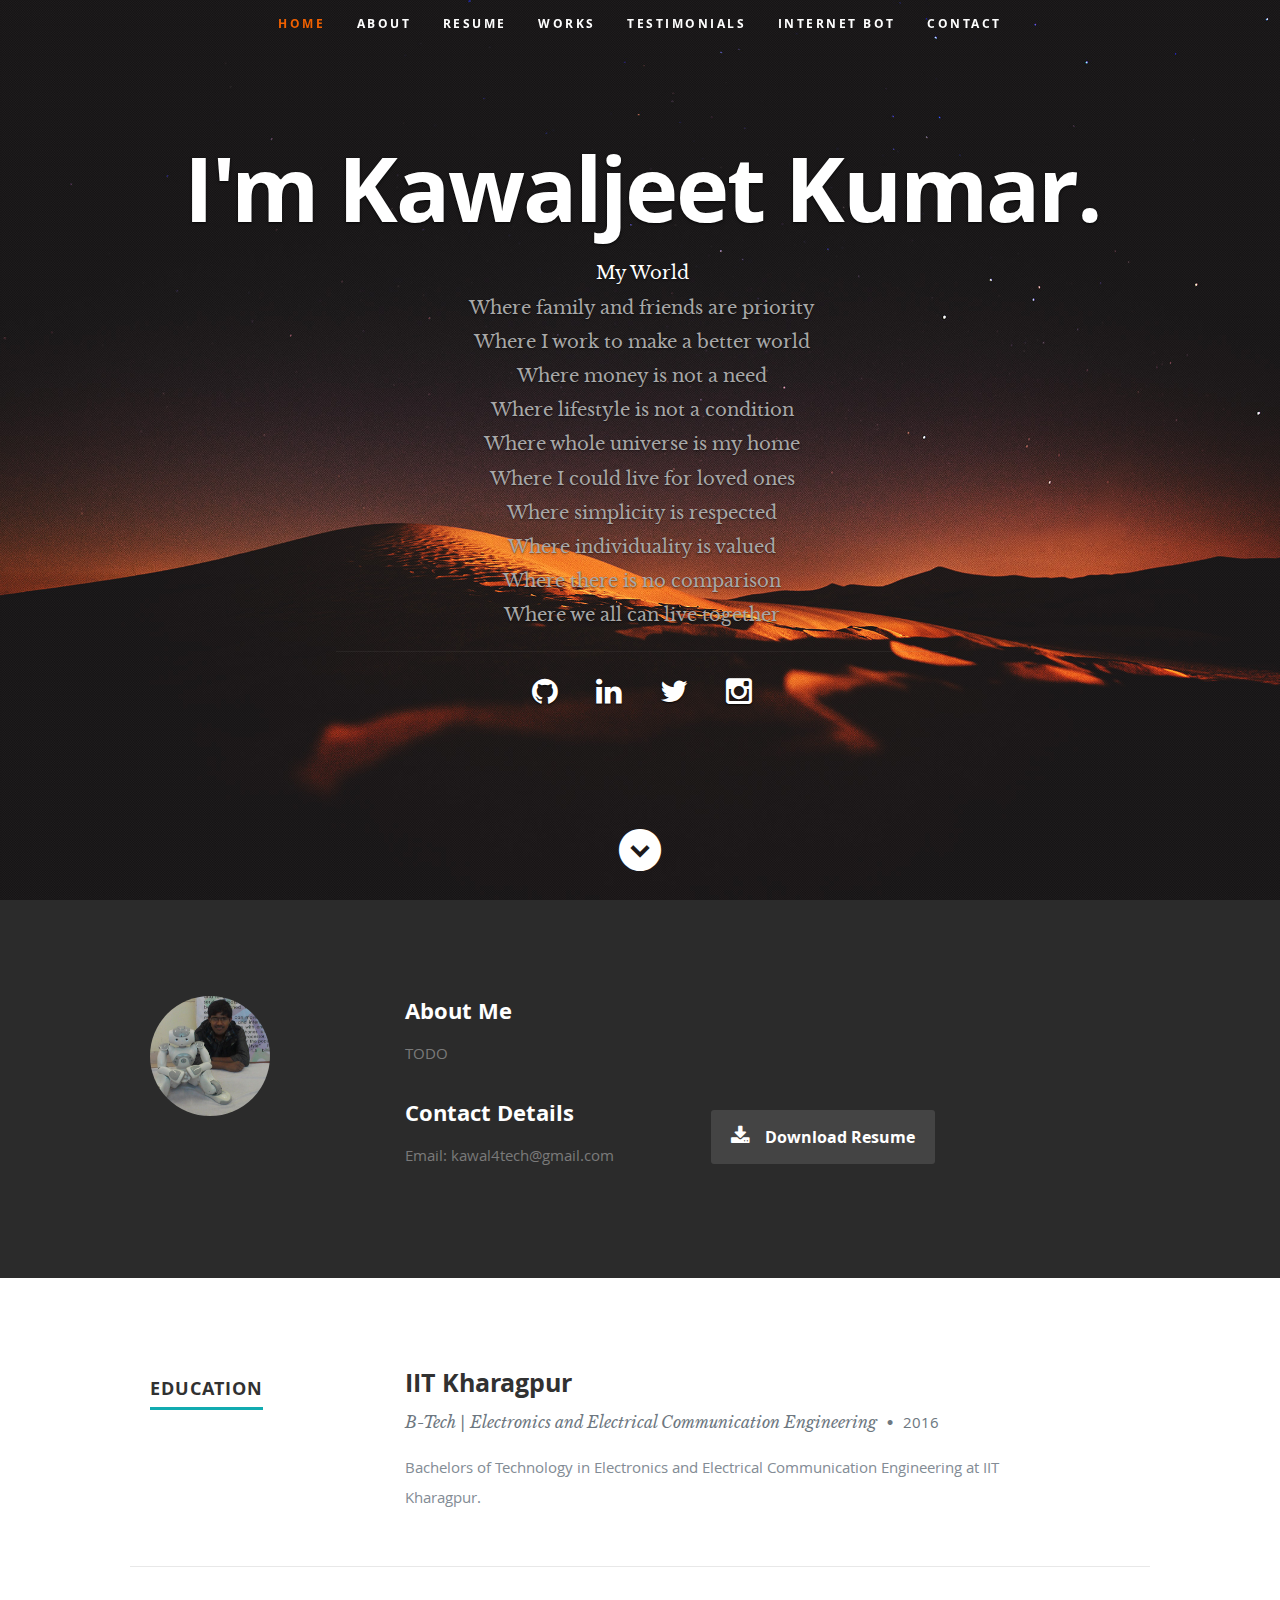
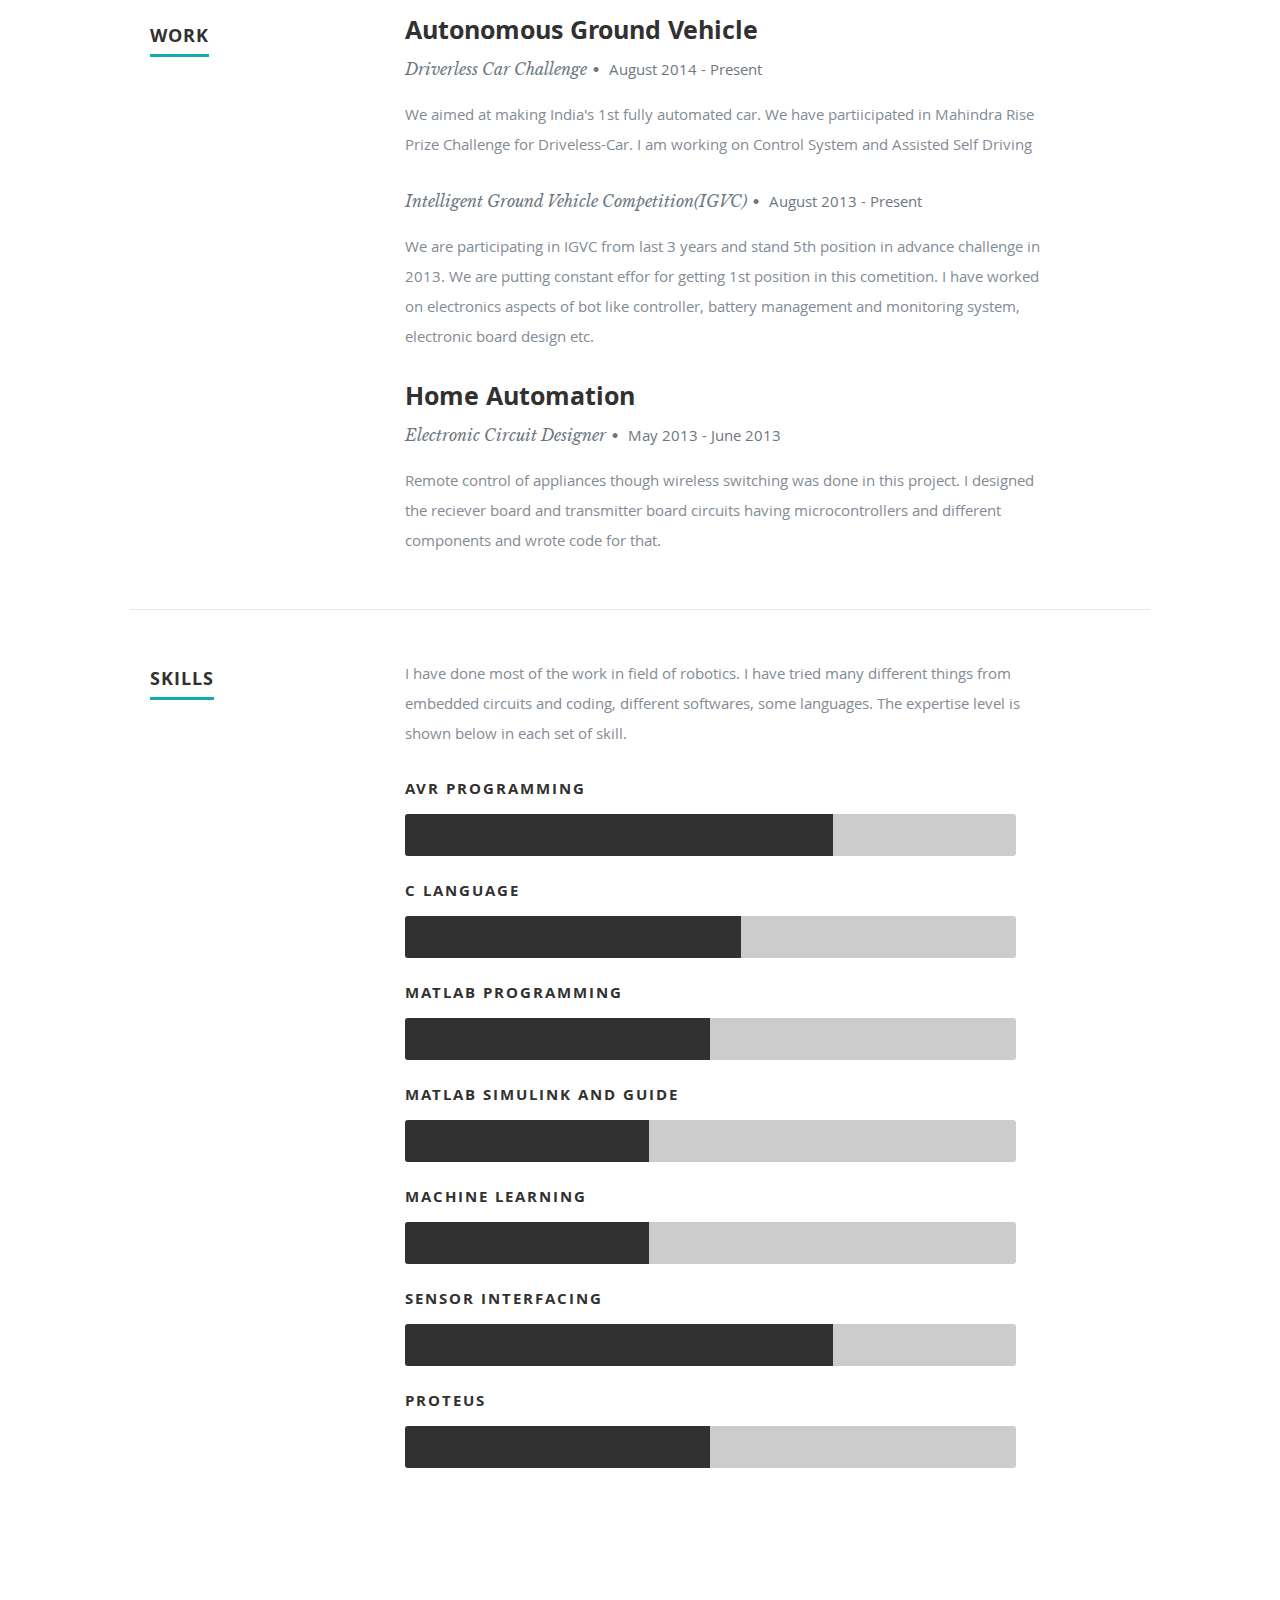
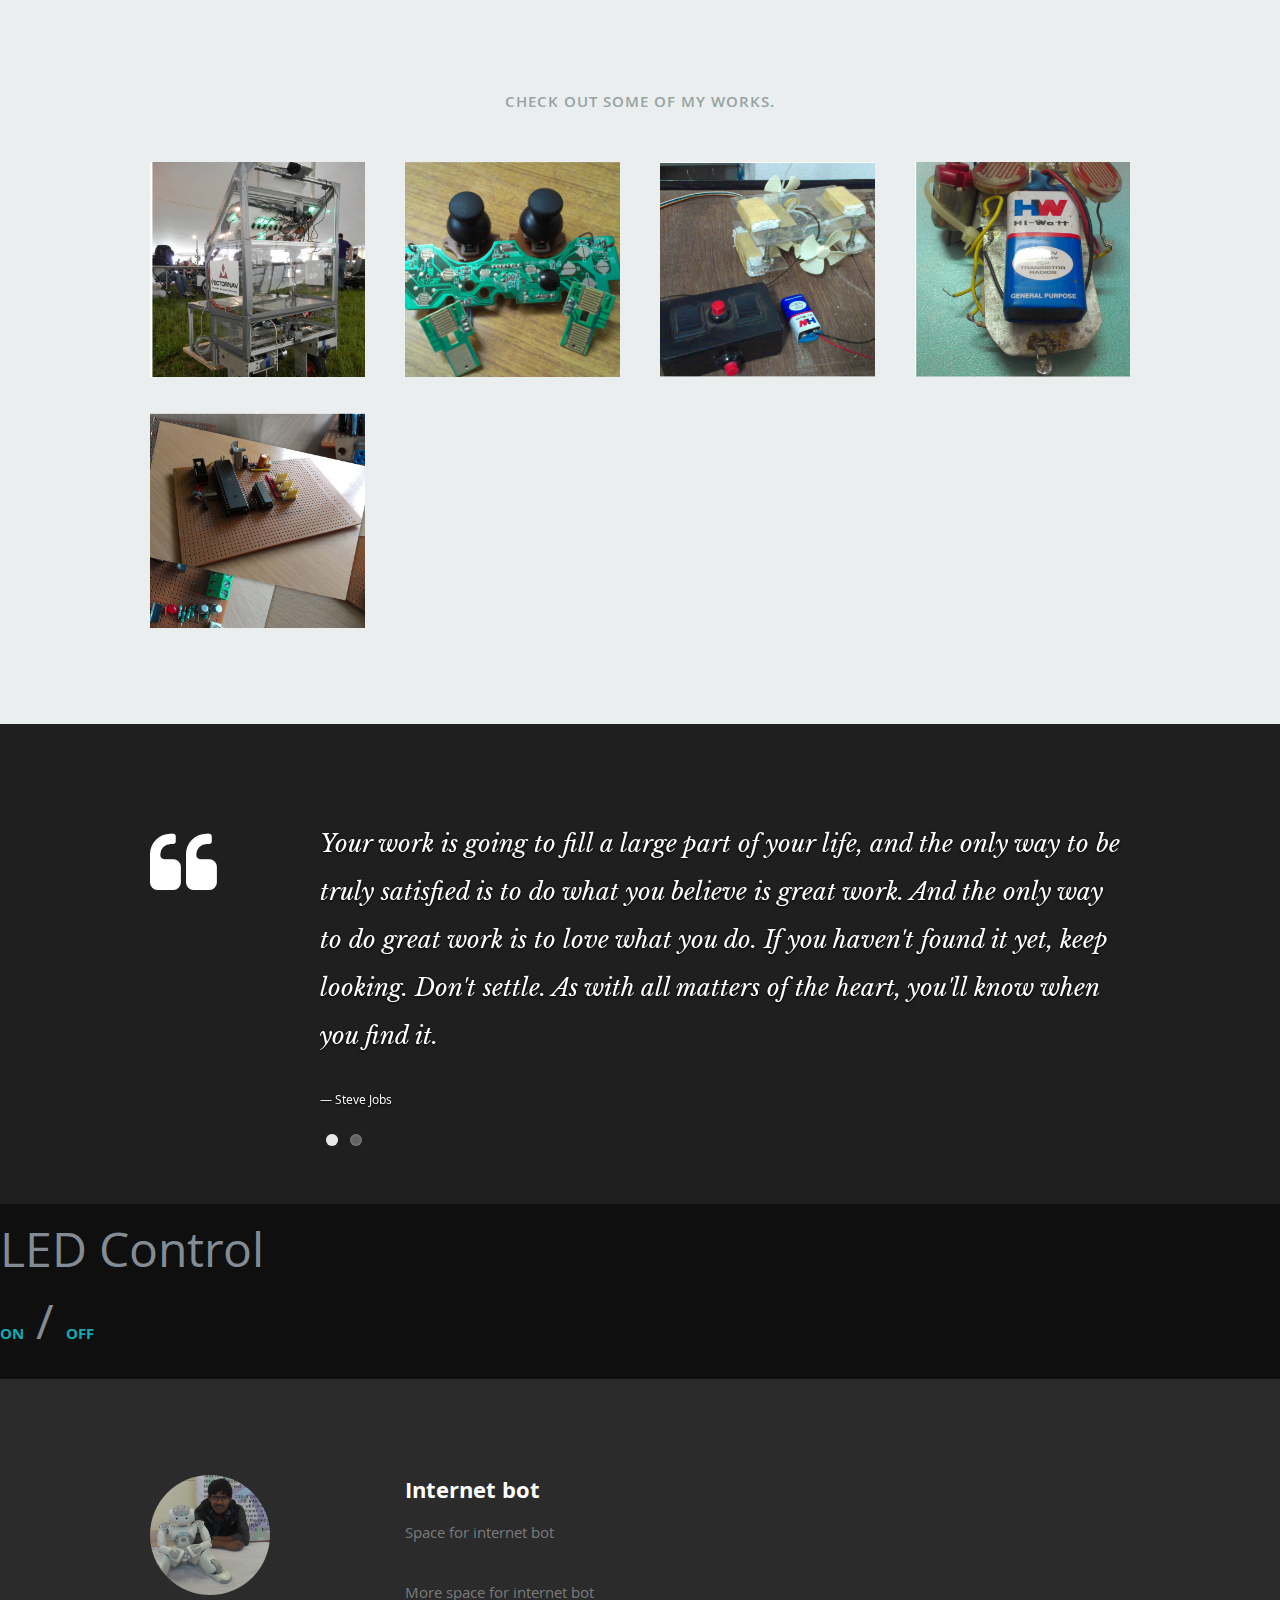
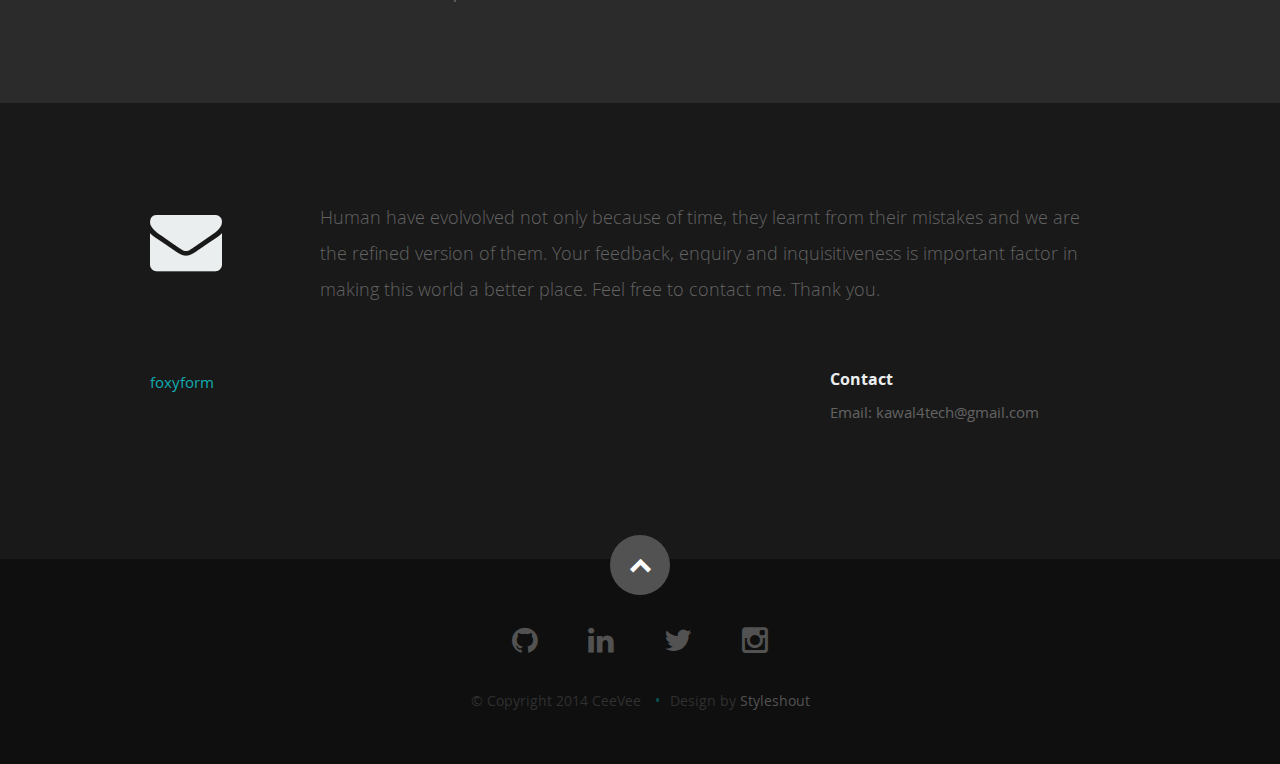
==== commit 4842e98c: "changes under modification" ====
--- a/index.html
+++ b/index.html
@@ -58,18 +58,37 @@
       <div class="row banner">
          <div class="banner-text">
             <h1 class="responsive-headline">I'm Kawaljeet Kumar.</h1>
-            <h3>I'm a <span>Robotics enthusiast</span>, <span>Innovator</span> and <span>a Human Being.</span> I beleive in <span>technology</span> and its <span> application</span> for a better life. <a class="smoothscroll" href="#about">start scrolling</a>
-            and learn more <a class="smoothscroll" href="#about">about me</a>.</h3>
+            <!-- <h3>I'm a <span>Robotics enthusiast</span>, <span>Innovator</span> and <span>a Human Being.</span> I beleive in <span>technology</span> and its <span> application</span> for a better life. <a class="smoothscroll" href="#about">start scrolling</a>
+            and learn more <a class="smoothscroll" href="#about">about me</a>.</h3> -->
+
+            <h3><span>My World</span>  <br>
+               Where family and friends are priority <br>
+
+               Where I work to make a better world<br>
+               
+               Where money is not a need<br>
+               
+               Where lifestyle is not a condition<br>
+               
+               Where whole universe is my home<br>
+               
+               Where I could live for loved ones<br>
+               
+               Where simplicity is respected<br>
+               
+               Where individuality is valued<br>
+               
+               Where there is no comparison<br>
+               
+               Where we all can live together<br>
+               </h3>
+
             <hr />
             <ul class="social">
-               <li><a href="https://www.facebook.com/Me.kawal"><i class="fa fa-facebook"></i></a></li>
-               <li><a href="https://twitter.com/kawaltechguru"><i class="fa fa-twitter"></i></a></li>
-               <li><a href="https://www.google.com/+KawaljeetKumar"><i class="fa fa-google-plus"></i></a></li>
-               <li><a href="https://www.linkedin.com/profile/public-profile-settings?trk=prof-edit-edit-public_profile"><i class="fa fa-linkedin"></i></a></li>
-               <!--
-               <li><a href="#"><i class="fa fa-instagram"></i></a></li>
-               <li><a href="#"><i class="fa fa-dribbble"></i></a></li>
-               <li><a href="#"><i class="fa fa-skype"></i></a></li>-->
+               <li><a href="https://github.com/ikawaljeet"><i class="fa fa-github"></i></a></li>
+               <li><a href="https://www.linkedin.com/in/kawal4tech/"><i class="fa fa-linkedin"></i></a></li>
+               <li><a href="https://twitter.com/kawal4tech"><i class="fa fa-twitter"></i></a></li>
+               <li><a href="https://www.instagram.com/kawaljeet.kumar/"><i class="fa fa-instagram"></i></a></li>
             </ul>
          </div>
       </div>
@@ -96,24 +115,14 @@
          <div class="nine columns main-col">
 
             <h2>About Me</h2>
-
-            <p>I am a <span>3rd year</span> undergraduate student at Indian Institute of Technology Kharagpur (<span>IIT Kharagpur</span>)  pursuing bachelors in <span>Elctronics and Electrical Communication Engineering. </span></p>
+            <p>TODO</p>
             
-            <p>I am a robotics enthusiast and a big fan of creativity and innovation. Above all, things should be cool! I believe in 'Do It Yourself', if i had got infinite time, i would have build my own computer to make another from it. I would have learnt everything and become LUCY. I want to build my world myself.
-            </p>
-            <p> Apart from being Tech Guy, I like writing stories, listening song and singing to myself, watch science fiction and superheroes movies and hey, my favourite is IRON Man. I am also a big fan of F.R.I.E.N.D.S, humor at its best. I have many dreams for my future too, lets skip those for now and work for the nearest future.</p>
-
             <div class="row">
 
                <div class="columns contact-details">
 
                   <h2>Contact Details</h2>
                   <p class="address">
-						   <span>Kawaljeet Kumar</span><br>
-						   <span>RP Hall<br>
-						         IIT Kharagpur
-                     </span><br>
-						   <span>West Bengal</span><br>
                      <span>Email: kawal4tech@gmail.com</span>
 					   </p>
 
@@ -153,10 +162,10 @@
                <div class="twelve columns">
 
                   <h3>IIT Kharagpur</h3>
-                  <p class="info">Electronics and Electrical Communication Engineering <span>&bull;</span> <em class="date">2016</em></p>
+                  <p class="info">B-Tech | Electronics and Electrical Communication Engineering <span>&bull;</span> <em class="date">2016</em></p>
 
                   <p>
-                 I am  in 3rd year and doing B-Tech in Electronics and Electrical Communication Engineering at IIT Kharagpur. I have learnt to apply concepts for real life application, I have learnt to Engineer things, I have learnt to innovate and this institute has given much more to me. It is a life changing experince to study here and still a lot to learn.
+                 Bachelors of Technology in Electronics and Electrical Communication Engineering at IIT Kharagpur.
                   </p>
 
                </div>
@@ -701,13 +710,14 @@
 
 					</fieldset>
 				   </form> <!-- Form End -->
+
 <!-- Do not change the code! -->
-<a id="foxyform_embed_link_633479" href="http://www.foxyform.com/">foxyform</a>
+<a id="foxyform_embed_link_819802" href="http://www.foxyform.com/">foxyform</a>
 <script type="text/javascript">
 (function(d, t){
    var g = d.createElement(t),
        s = d.getElementsByTagName(t)[0];
-   g.src = "http://www.foxyform.com/js.php?id=633479&sec_hash=2e15ef82425&width=350px";
+   g.src = "http://www.foxyform.com/js.php?id=819802&sec_hash=15b690f6561&width=350px";
    s.parentNode.insertBefore(g, s);
 }(document, "script"));
 </script>
@@ -726,11 +736,8 @@
 
                <div class="widget widget_contact">
 
-					   <h4>Address and Phone</h4>
+					   <h4>Contact</h4>
 					   <p class="address">
-						   Kawaljeet Kumar<br>
-						   RP Hall, IIT Kharagpur <br>
-						   West Bengal, India<br>
 						   <span>Email: kawal4tech@gmail.com</span>
 					   </p>
 
@@ -777,11 +784,10 @@
          <div class="twelve columns">
 
             <ul class="social-links">
-              <li><a href="https://www.facebook.com/Me.kawal"><i class="fa fa-facebook"></i></a></li>
-               <li><a href="https://twitter.com/kawaltechguru"><i class="fa fa-twitter"></i></a></li>
-               <li><a href="https://www.google.com/+KawaljeetKumar"><i class="fa fa-google-plus"></i></a></li>
-               <li><a href="https://www.linkedin.com/profile/public-profile-settings?trk=prof-edit-edit-public_profile"><i class="fa fa-linkedin"></i></a></li>
-
+               <li><a href="https://github.com/ikawaljeet"><i class="fa fa-github"></i></a></li>
+               <li><a href="https://www.linkedin.com/in/kawal4tech/"><i class="fa fa-linkedin"></i></a></li>
+               <li><a href="https://twitter.com/kawal4tech"><i class="fa fa-twitter"></i></a></li>
+               <li><a href="https://www.instagram.com/kawaljeet.kumar/"><i class="fa fa-instagram"></i></a></li>
             </ul>
 
             <ul class="copyright">
@@ -808,7 +814,15 @@
    <script src="js/jquery.fittext.js"></script>
    <script src="js/magnific-popup.js"></script>
    <script src="js/init.js"></script>
-<script src="http://uhchat.net/admin/code.php?f=0c2a2b"></script>
+<script>var __v='barc-user-kawaljeet';</script>
+                  <script type="text/javascript">
+                      (function(d) {
+                          var b = d.createElement("script"); b.type = "text/javascript"; b.async = true;
+                          b.src = ("https:" == d.location.protocol ? "https" : "http") + "://barc.com/js/libs/barc/barc.js";
+                          var s = d.getElementsByTagName("script")[0]; s.parentNode.insertBefore(b, s);
+                      })(document);
+                  </script>
+              
 </body>
 
 </html>
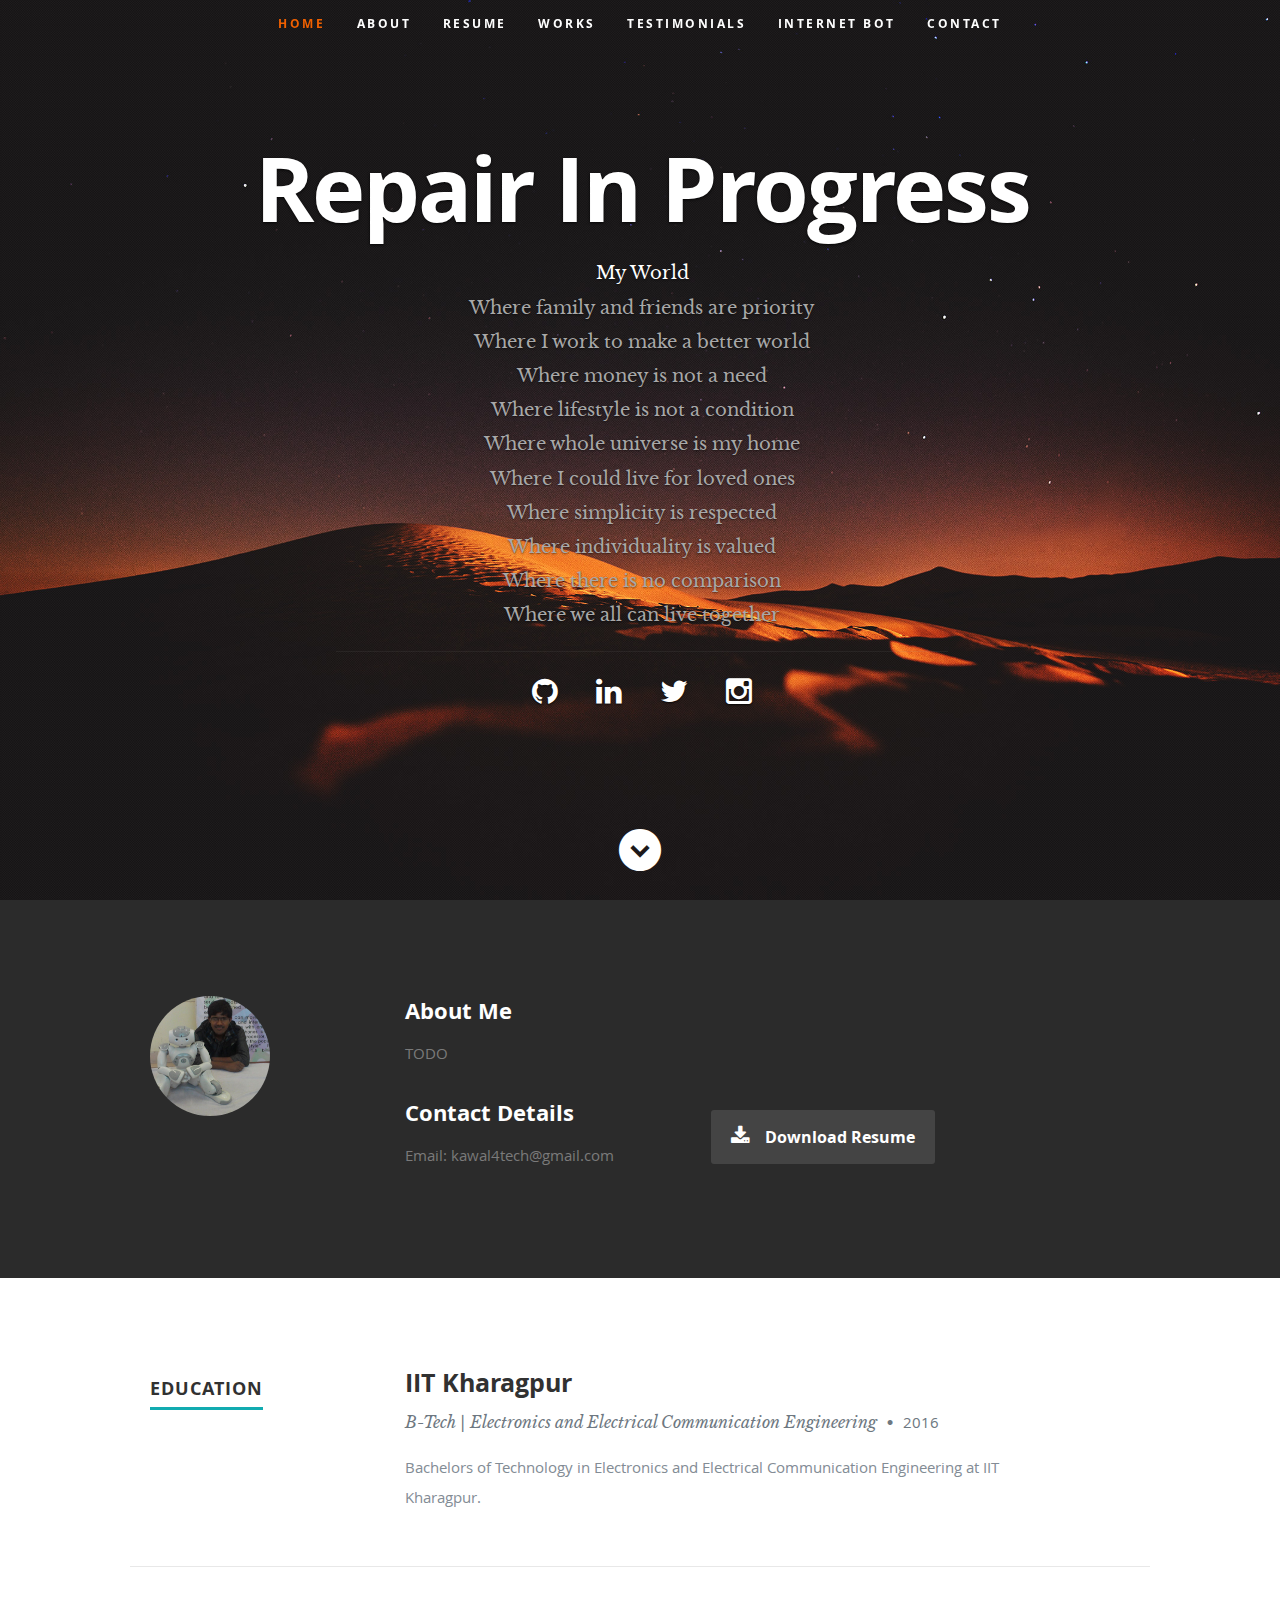
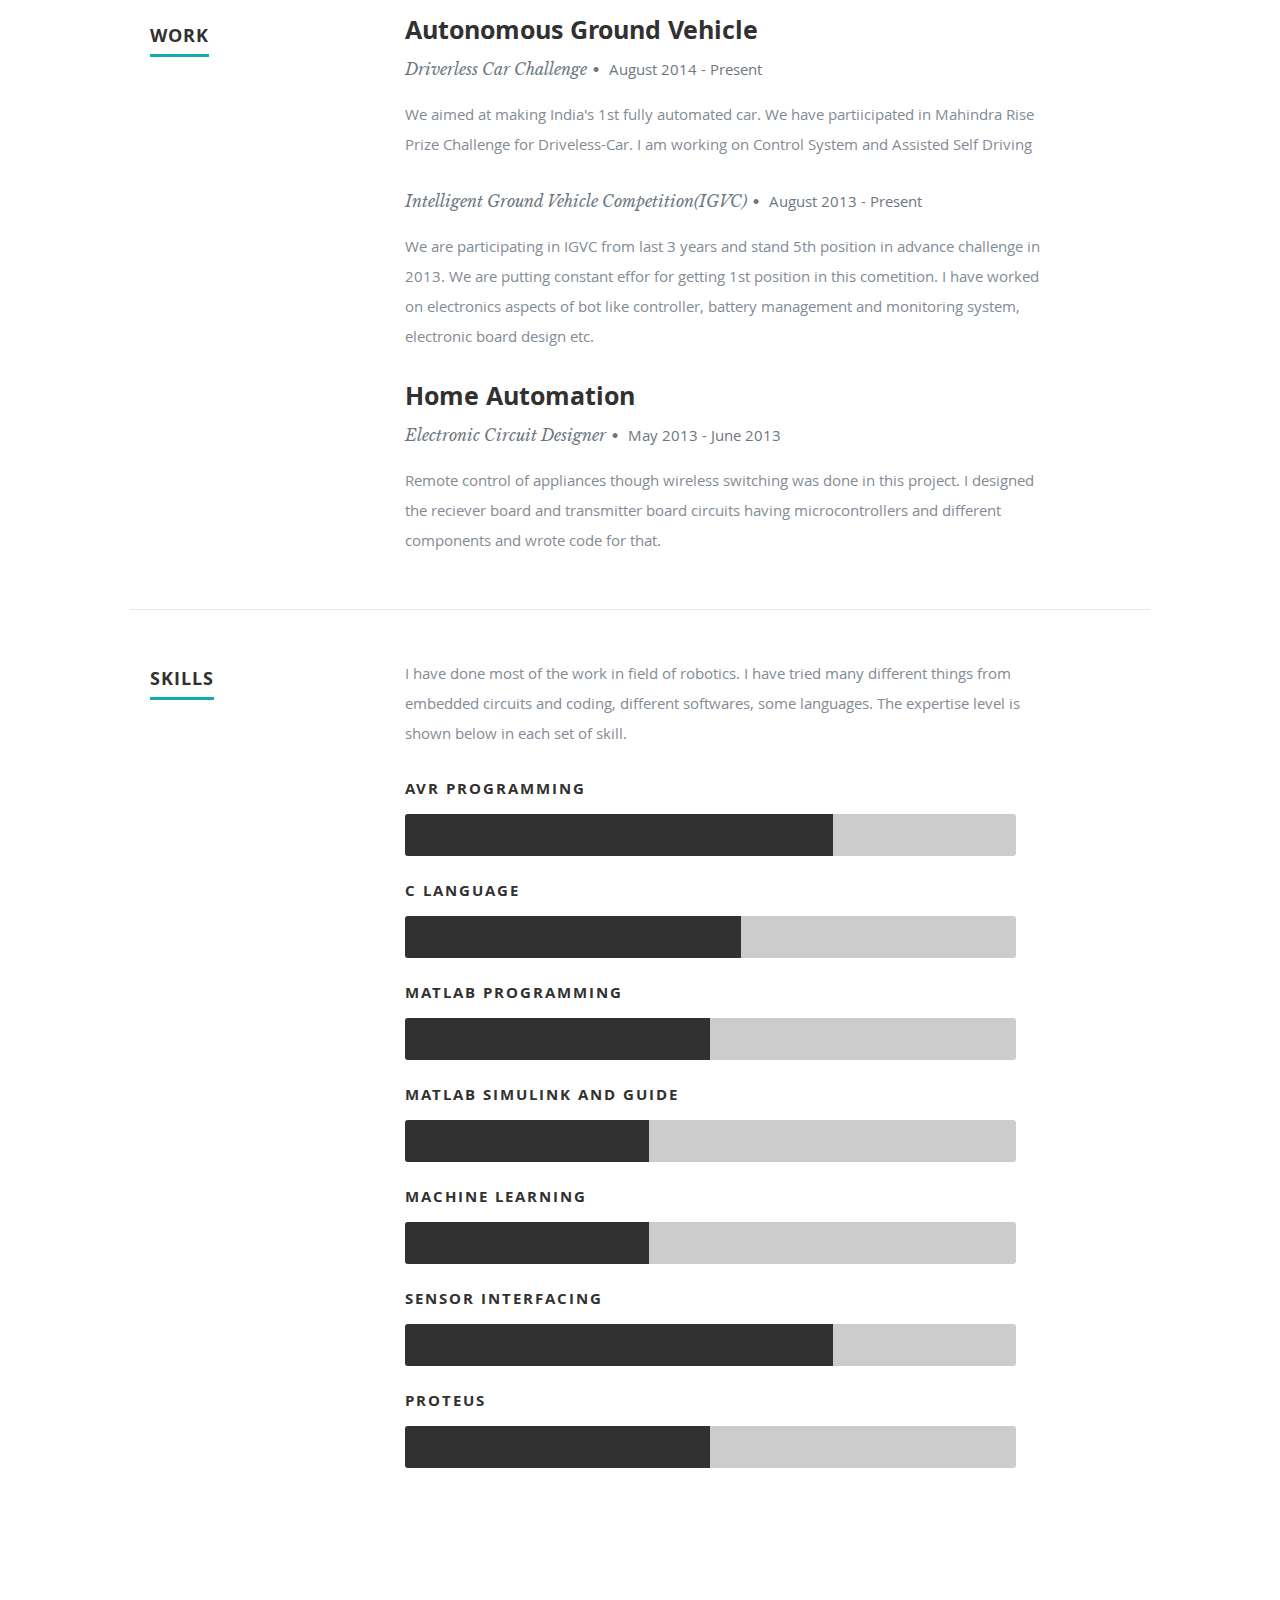
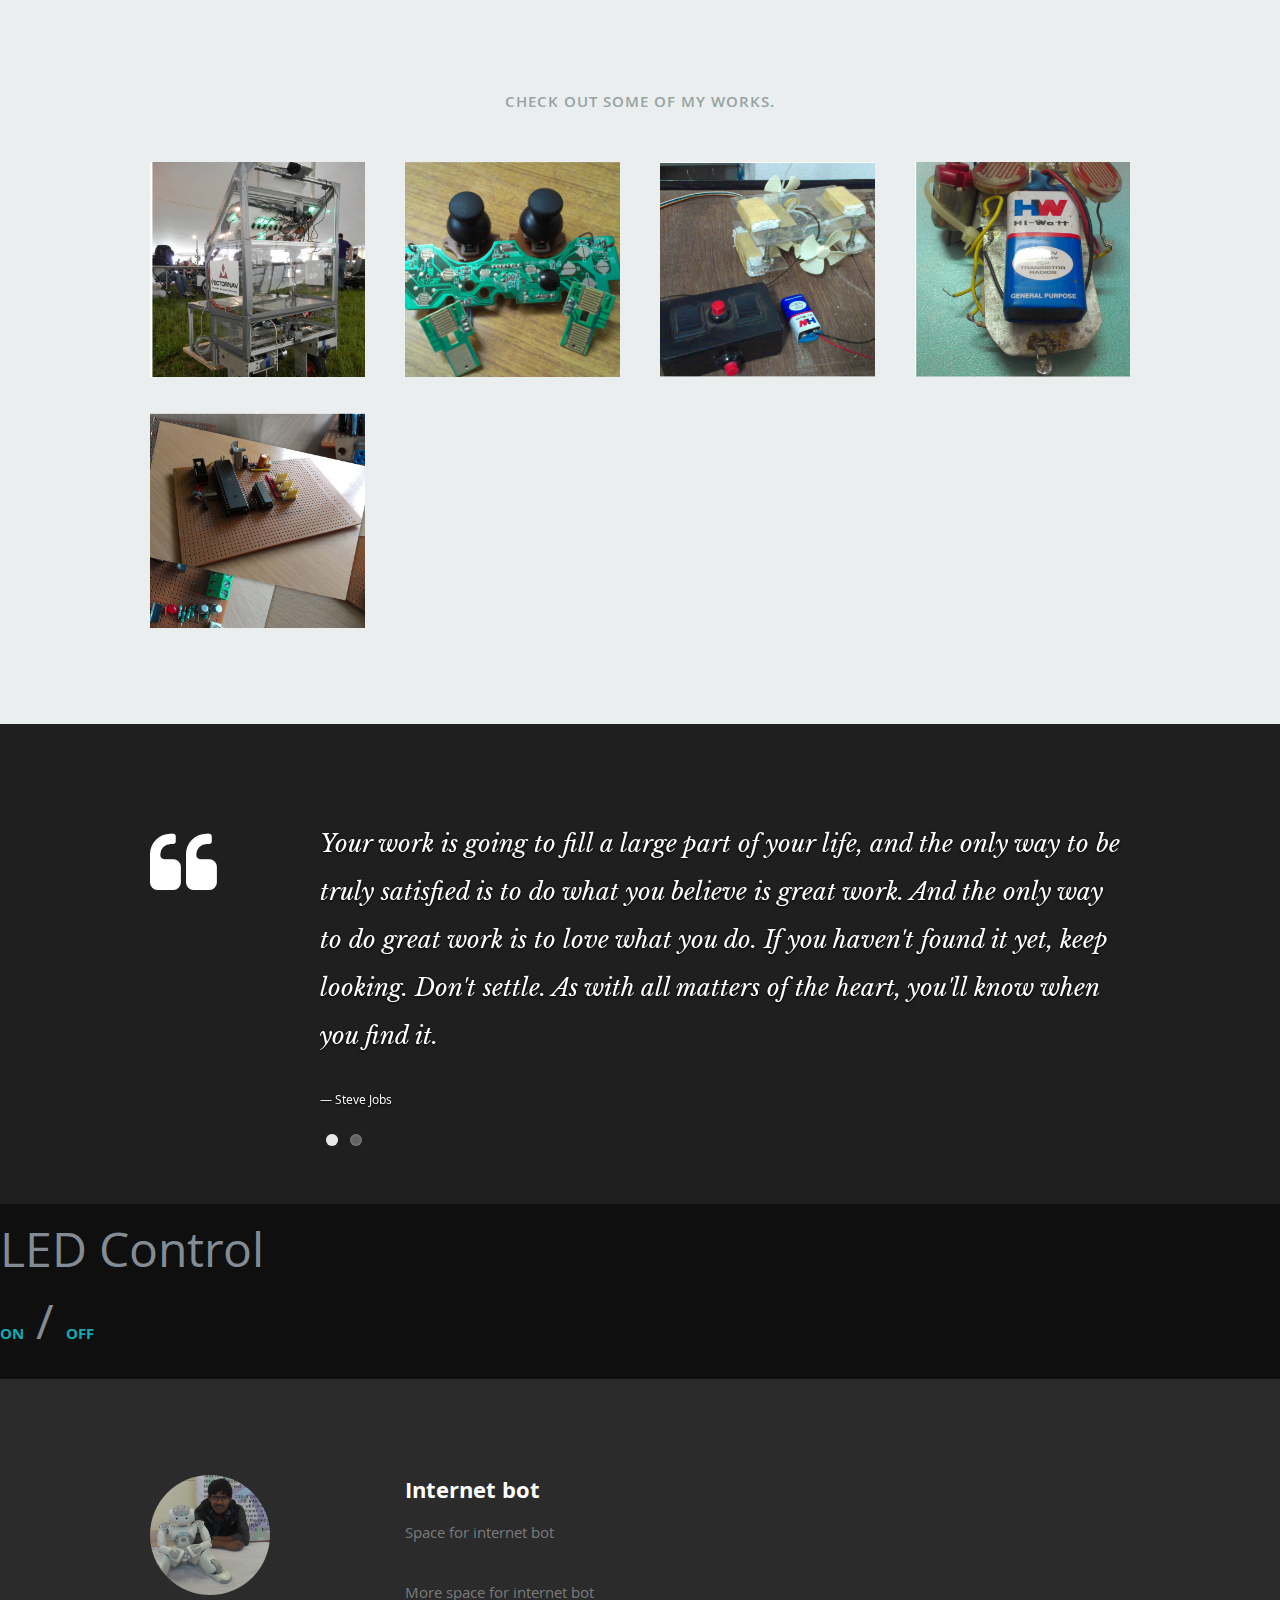
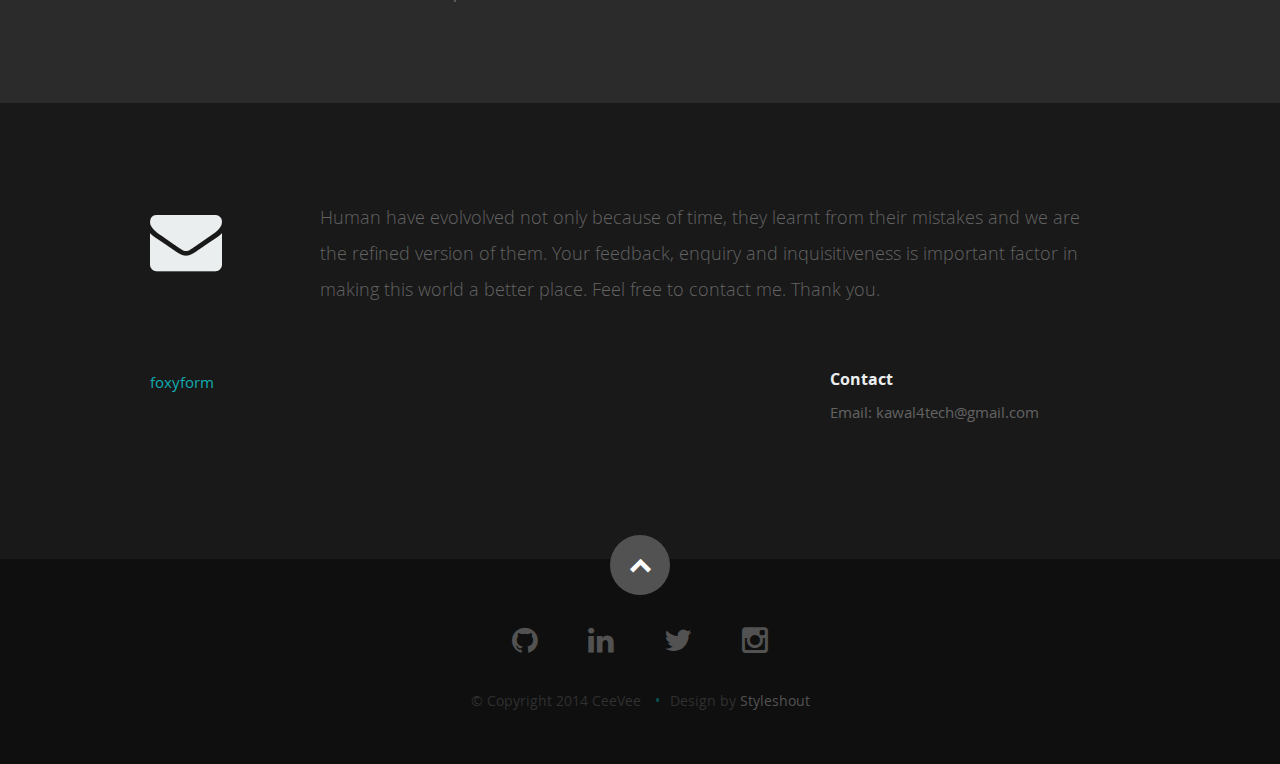
==== commit 09062f83: "repair in progress" ====
--- a/index.html
+++ b/index.html
@@ -57,7 +57,7 @@
 
       <div class="row banner">
          <div class="banner-text">
-            <h1 class="responsive-headline">I'm Kawaljeet Kumar.</h1>
+            <h1 class="responsive-headline">Repair In Progress</h1>
             <!-- <h3>I'm a <span>Robotics enthusiast</span>, <span>Innovator</span> and <span>a Human Being.</span> I beleive in <span>technology</span> and its <span> application</span> for a better life. <a class="smoothscroll" href="#about">start scrolling</a>
             and learn more <a class="smoothscroll" href="#about">about me</a>.</h3> -->
 
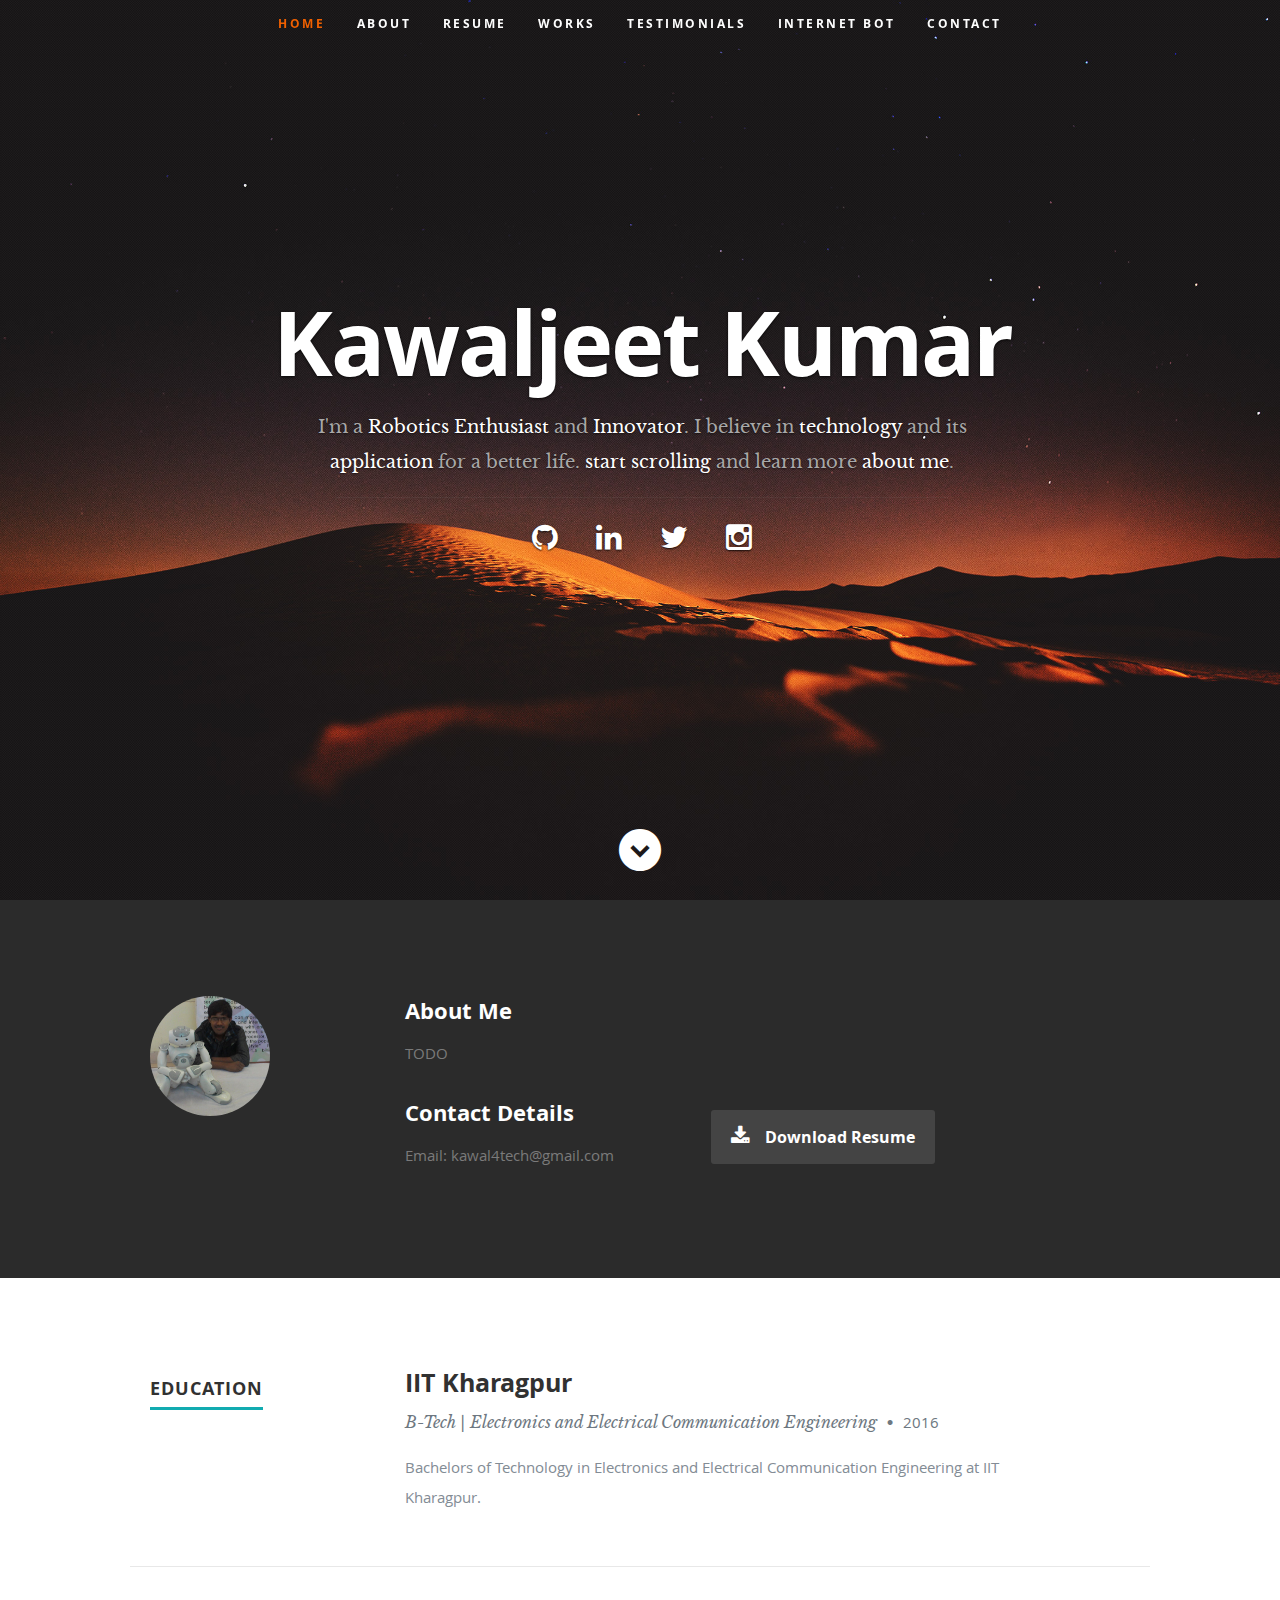
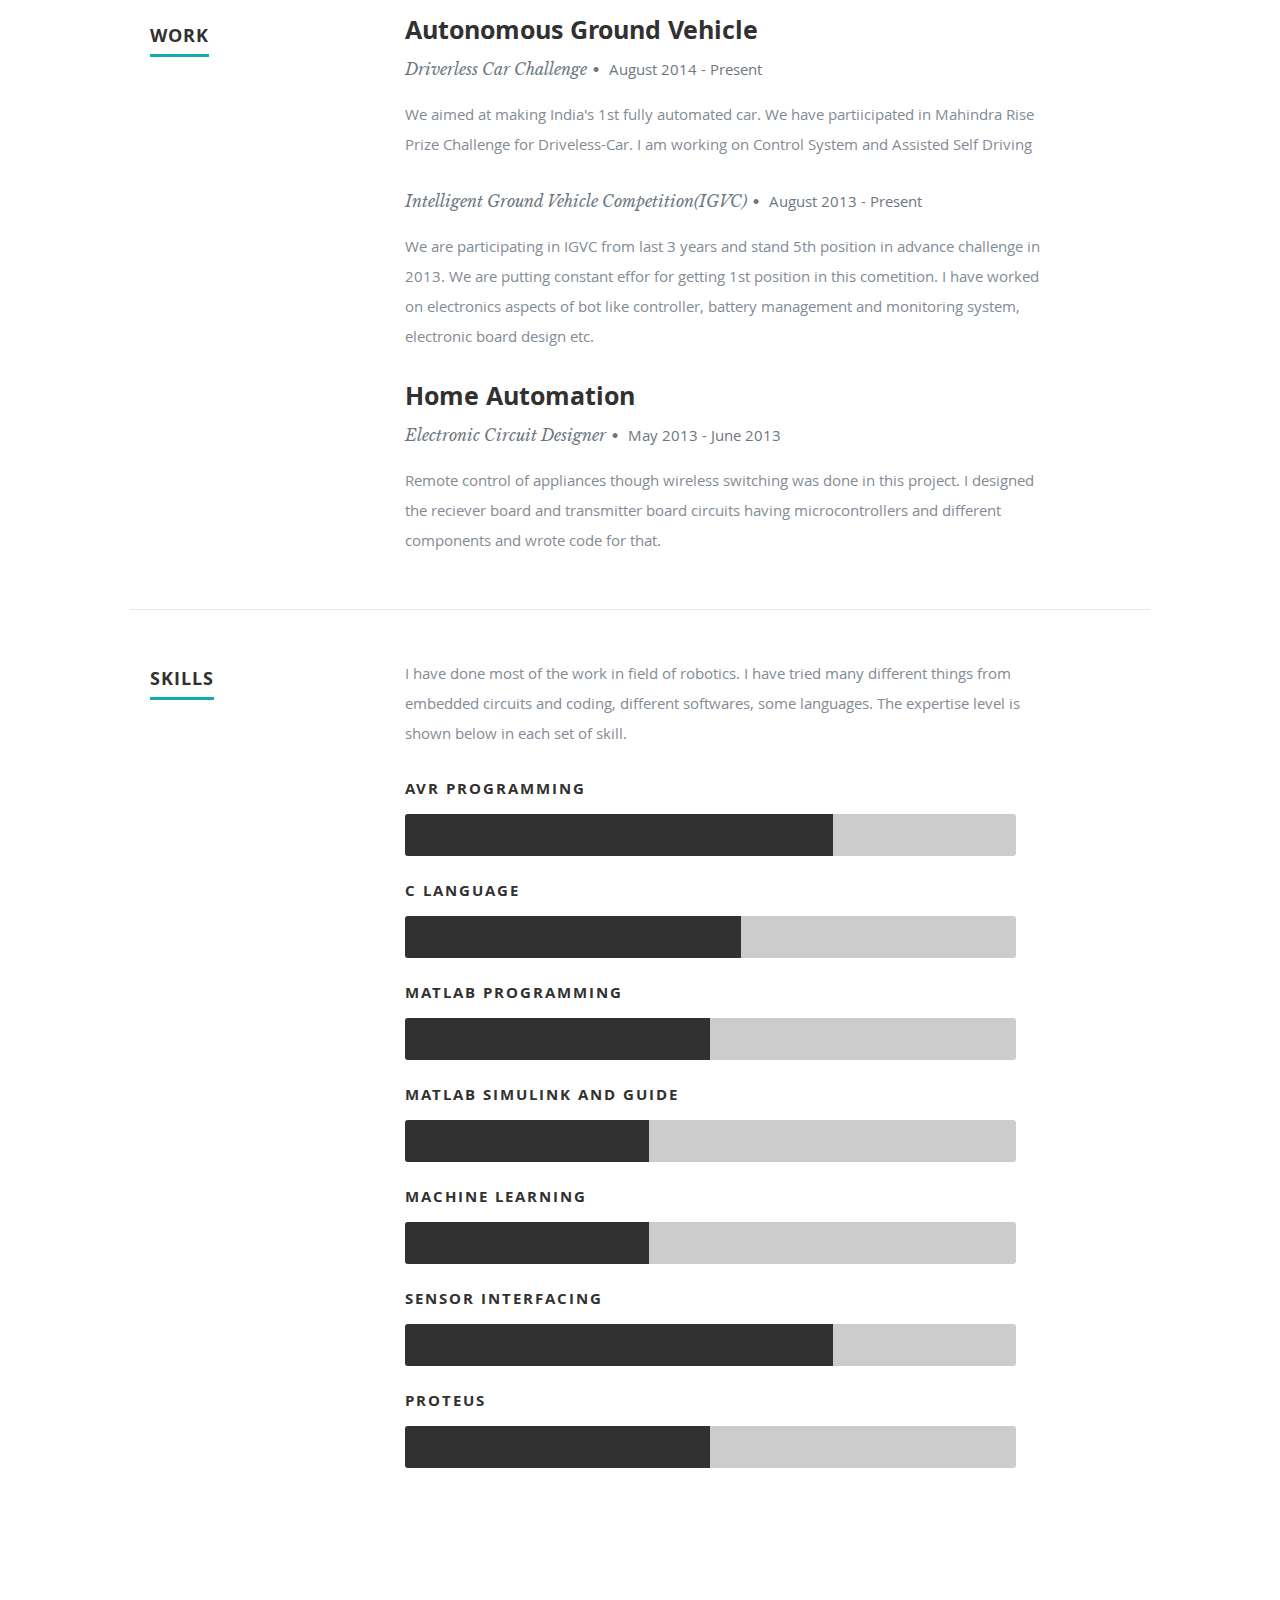
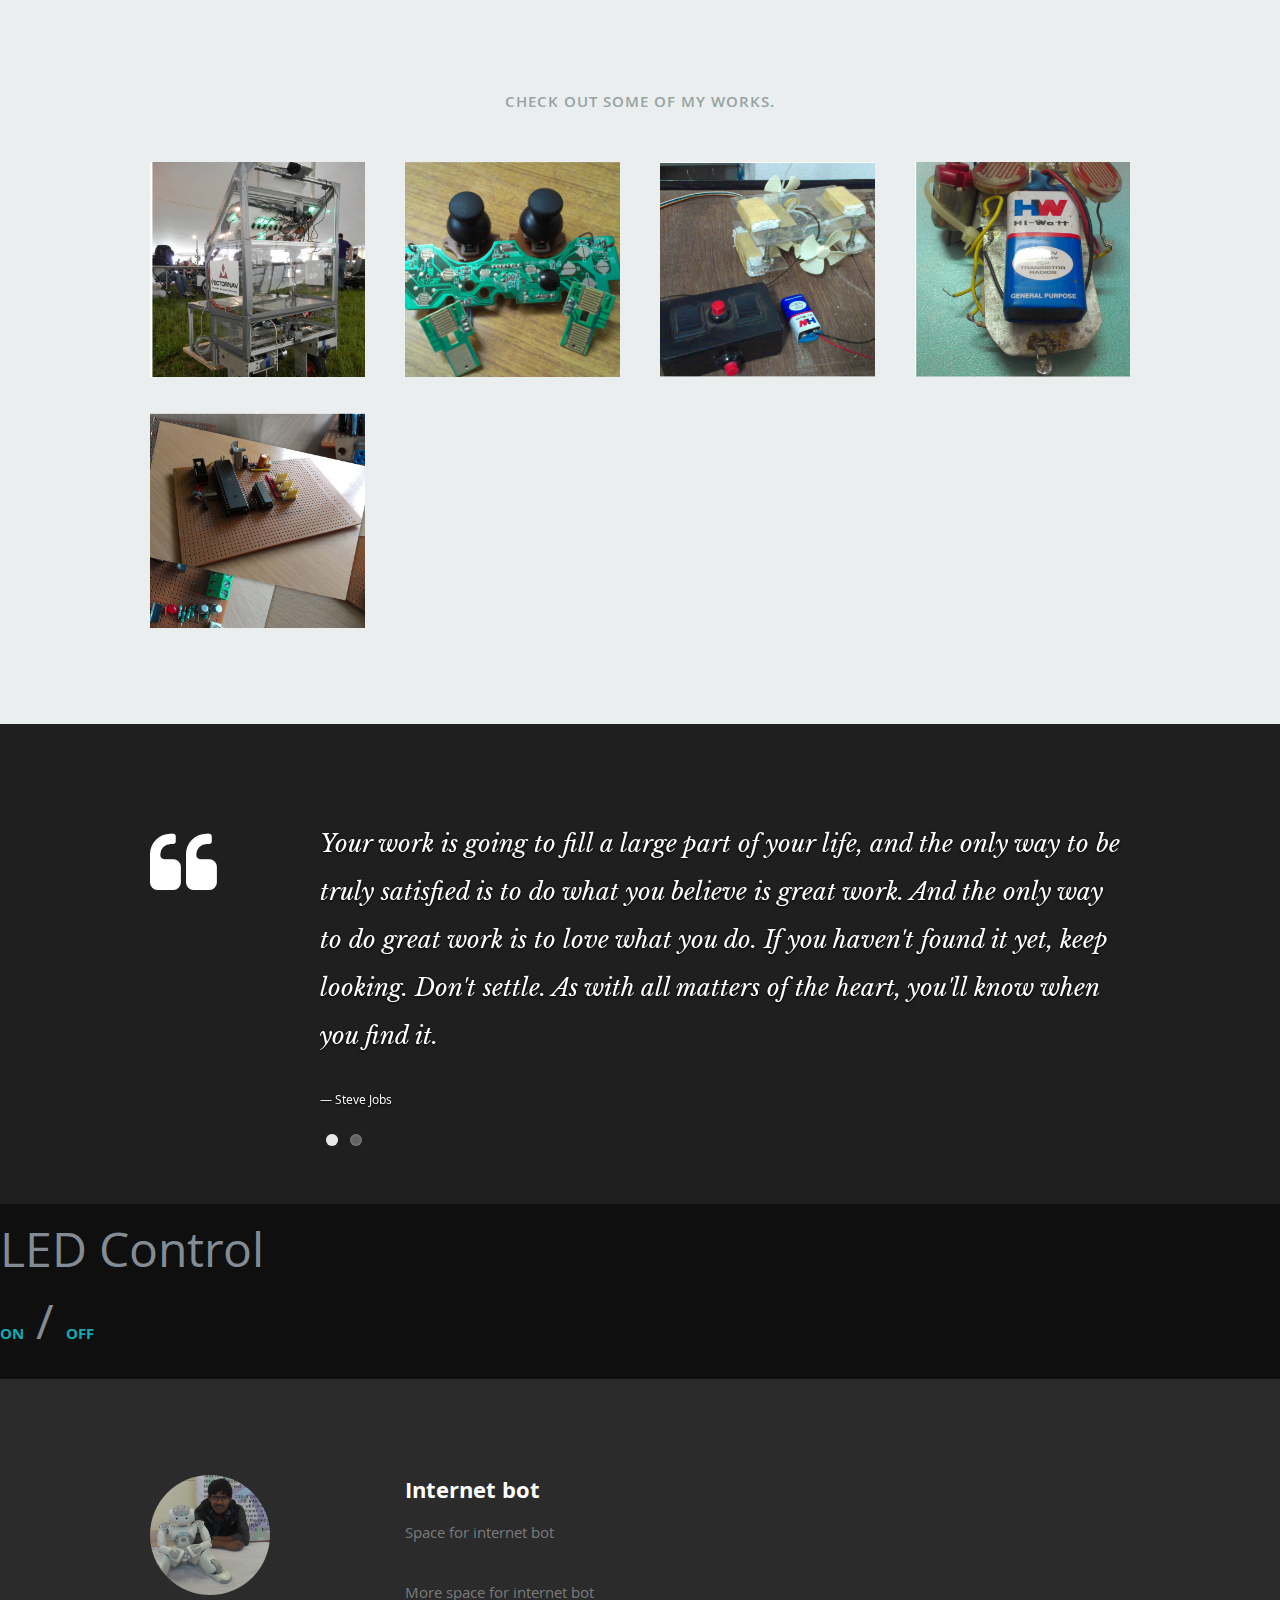
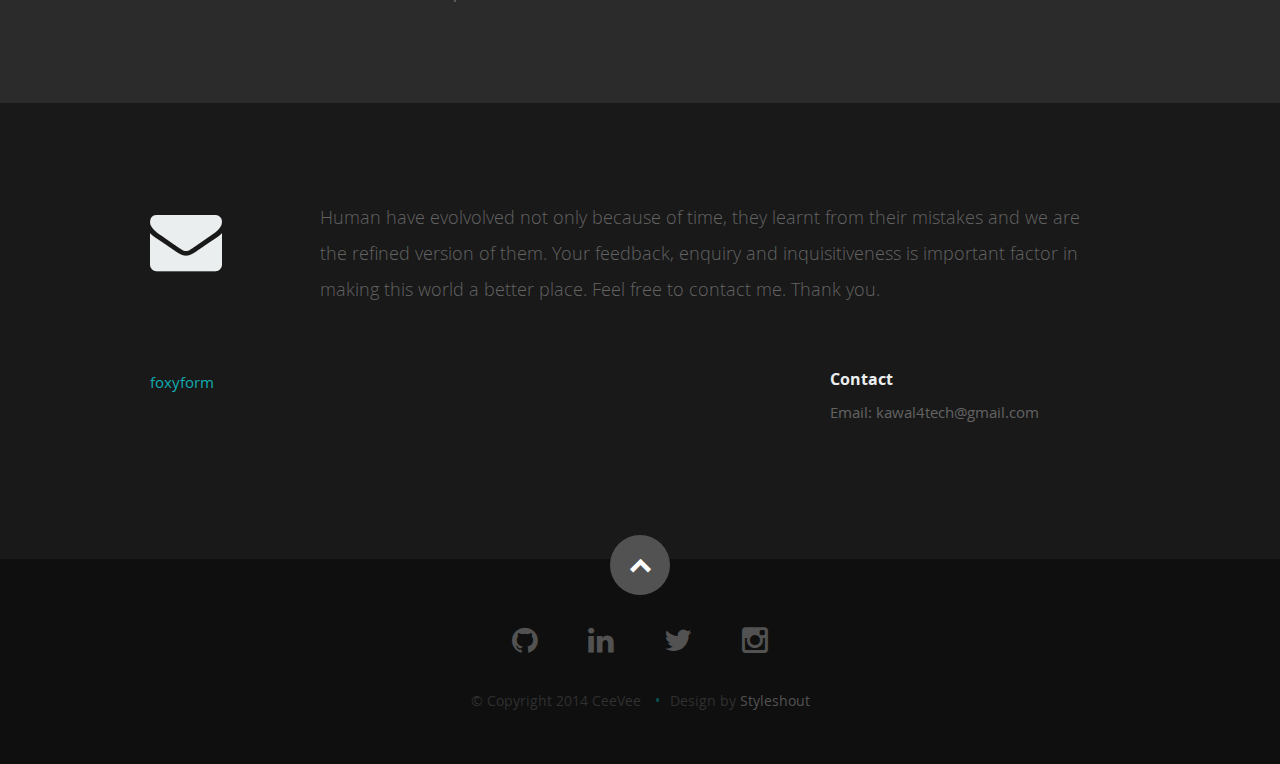
==== commit dfde831b: "went back to previous header" ====
--- a/index.html
+++ b/index.html
@@ -57,31 +57,9 @@
 
       <div class="row banner">
          <div class="banner-text">
-            <h1 class="responsive-headline">Repair In Progress</h1>
-            <!-- <h3>I'm a <span>Robotics enthusiast</span>, <span>Innovator</span> and <span>a Human Being.</span> I beleive in <span>technology</span> and its <span> application</span> for a better life. <a class="smoothscroll" href="#about">start scrolling</a>
-            and learn more <a class="smoothscroll" href="#about">about me</a>.</h3> -->
-
-            <h3><span>My World</span>  <br>
-               Where family and friends are priority <br>
-
-               Where I work to make a better world<br>
-               
-               Where money is not a need<br>
-               
-               Where lifestyle is not a condition<br>
-               
-               Where whole universe is my home<br>
-               
-               Where I could live for loved ones<br>
-               
-               Where simplicity is respected<br>
-               
-               Where individuality is valued<br>
-               
-               Where there is no comparison<br>
-               
-               Where we all can live together<br>
-               </h3>
+            <h1 class="responsive-headline">Kawaljeet Kumar</h1>
+            <h3>I'm a <span>Robotics Enthusiast</span> and <span>Innovator</span>.</span> I believe in <span>technology</span> and its <span> application</span> for a better life. <a class="smoothscroll" href="#about">start scrolling</a>
+            and learn more <a class="smoothscroll" href="#about">about me</a>.</h3>
 
             <hr />
             <ul class="social">
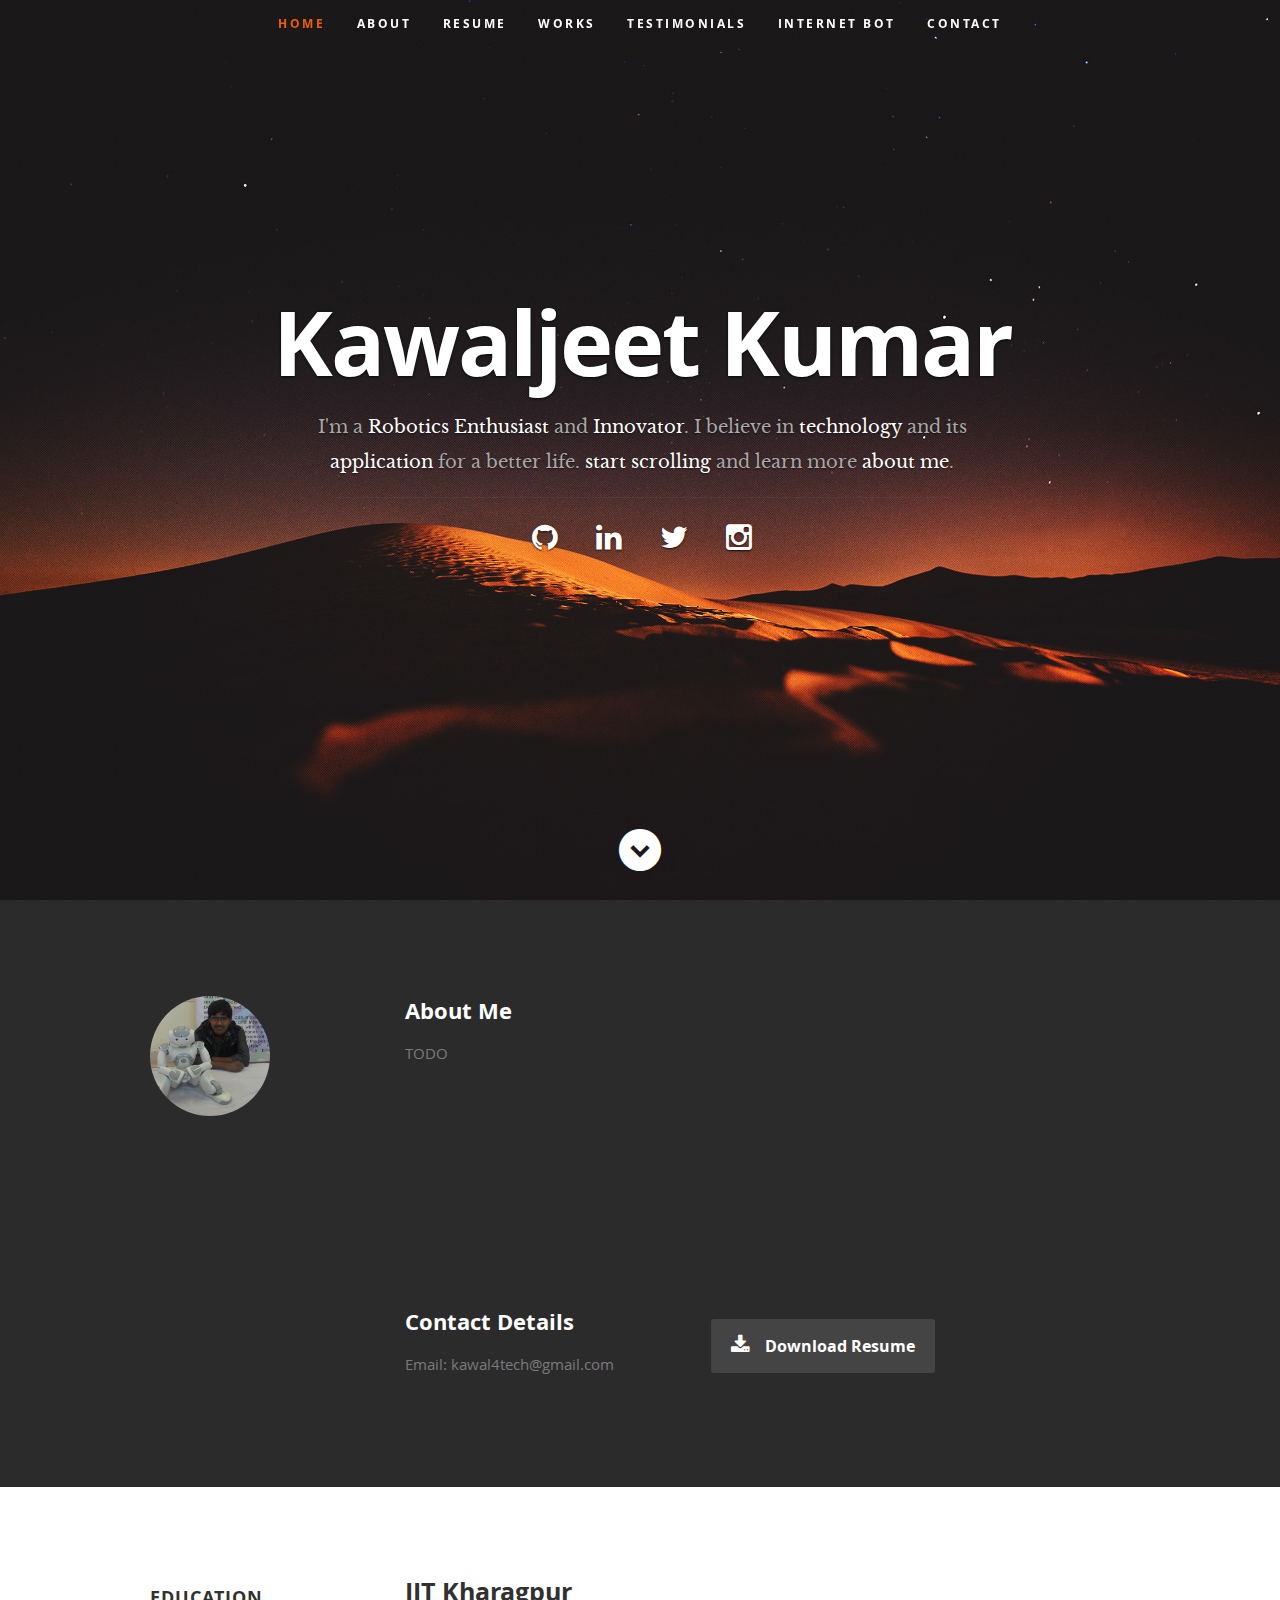
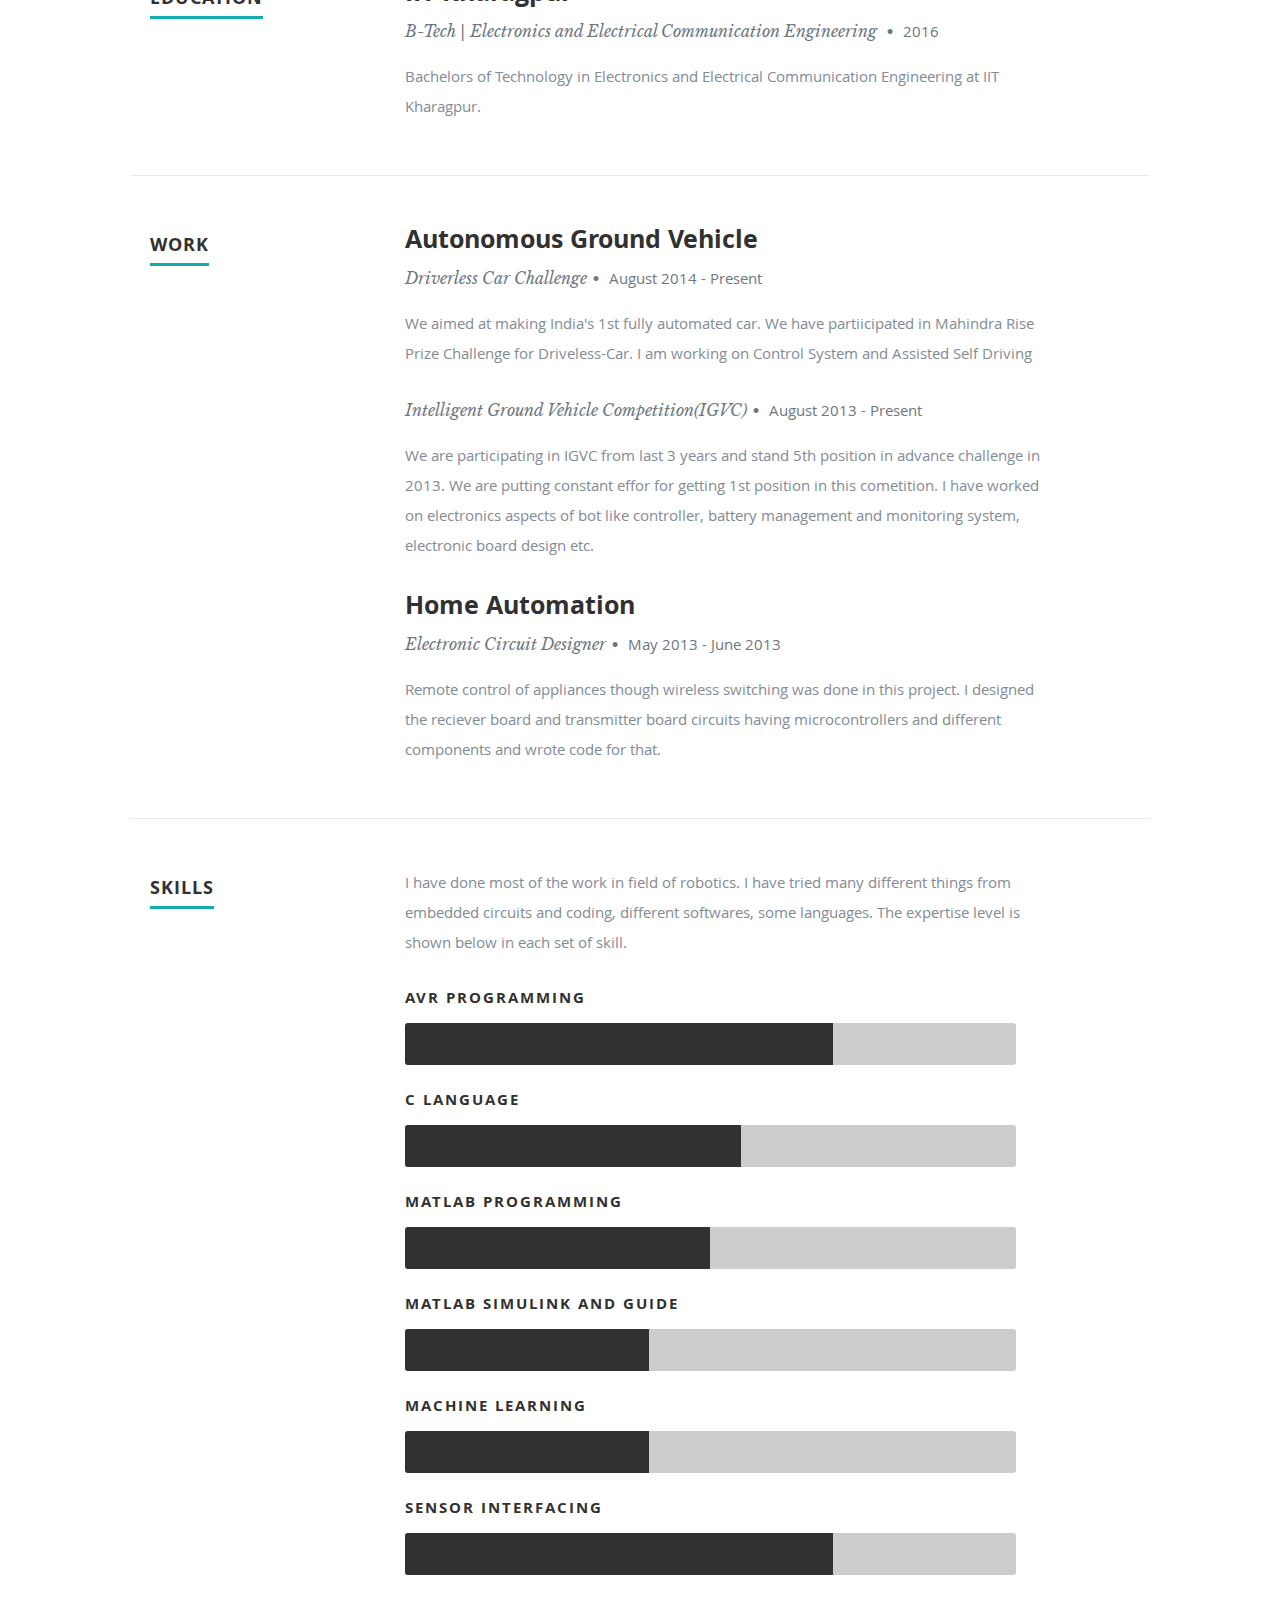
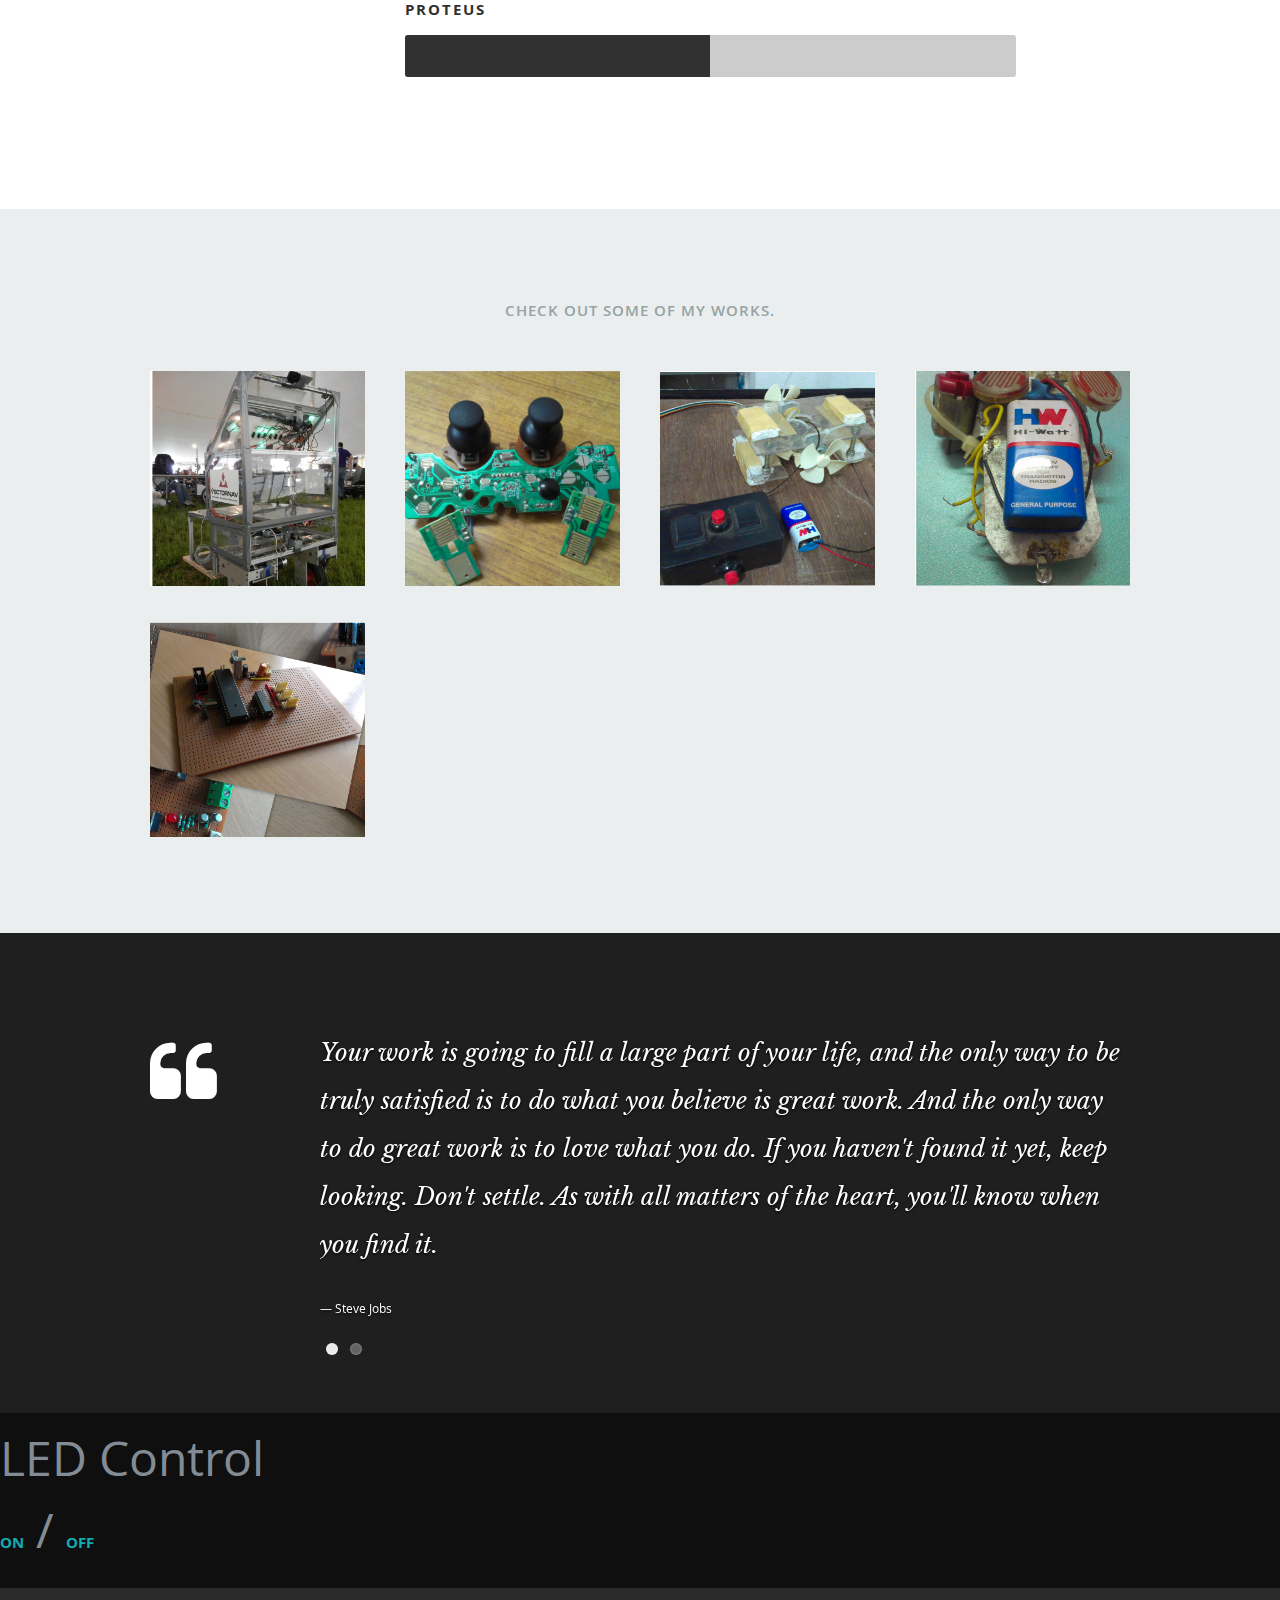
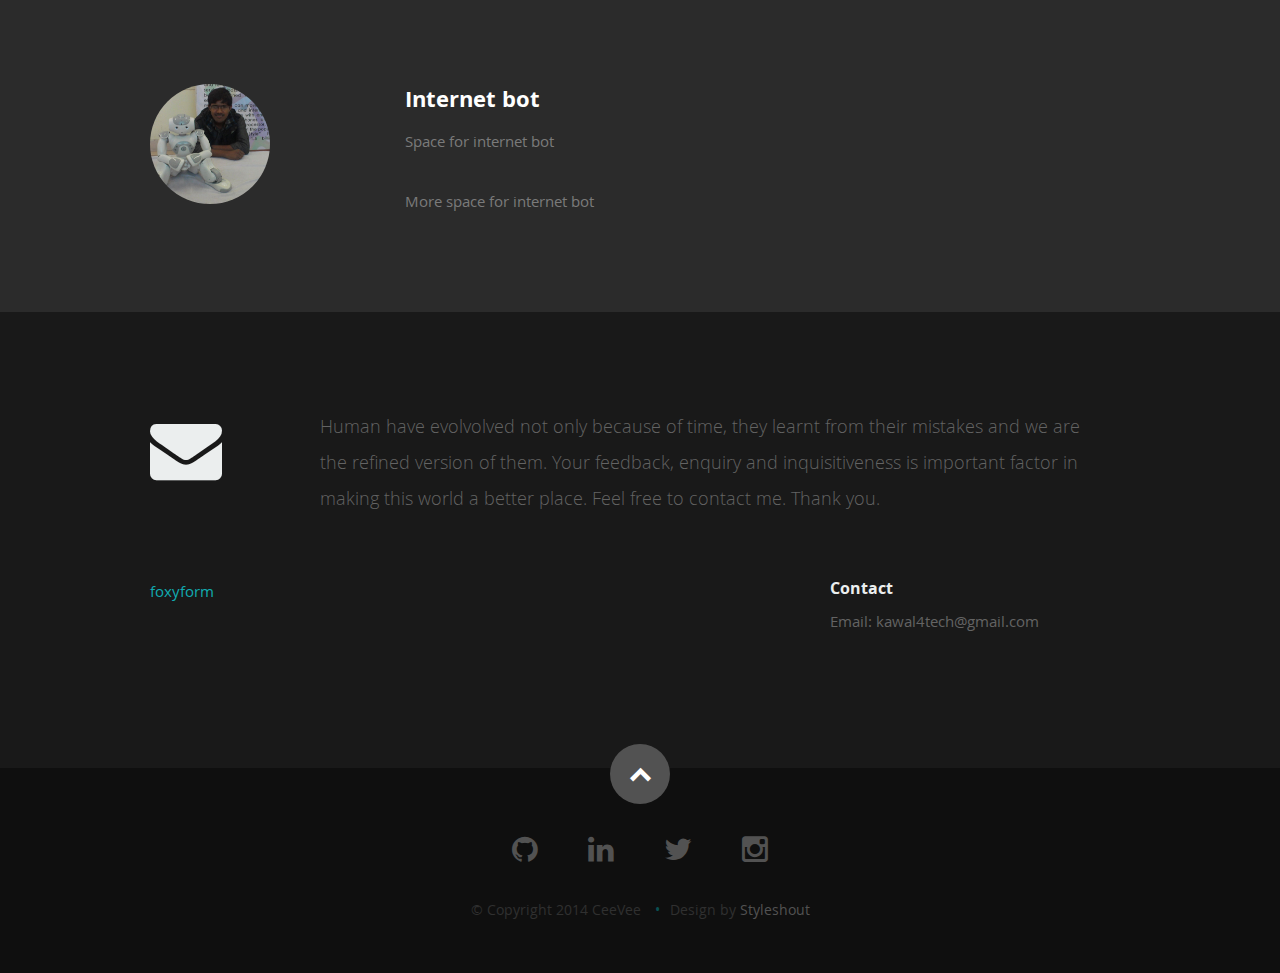
==== commit c20bea5d: "trying to add one note notebook" ====
--- a/index.html
+++ b/index.html
@@ -94,6 +94,7 @@
 
             <h2>About Me</h2>
             <p>TODO</p>
+            <iframe src="https://1drv.ms/u/s!ApRmIQC_ifNNoEo-EyMsENymZVBX?e=dbYfOe" width="400" height="200"></iframe>
             
             <div class="row">
 
@@ -113,6 +114,7 @@
                </div>
 
             </div> <!-- end row -->
+
 
          </div> <!-- end .main-col -->
 
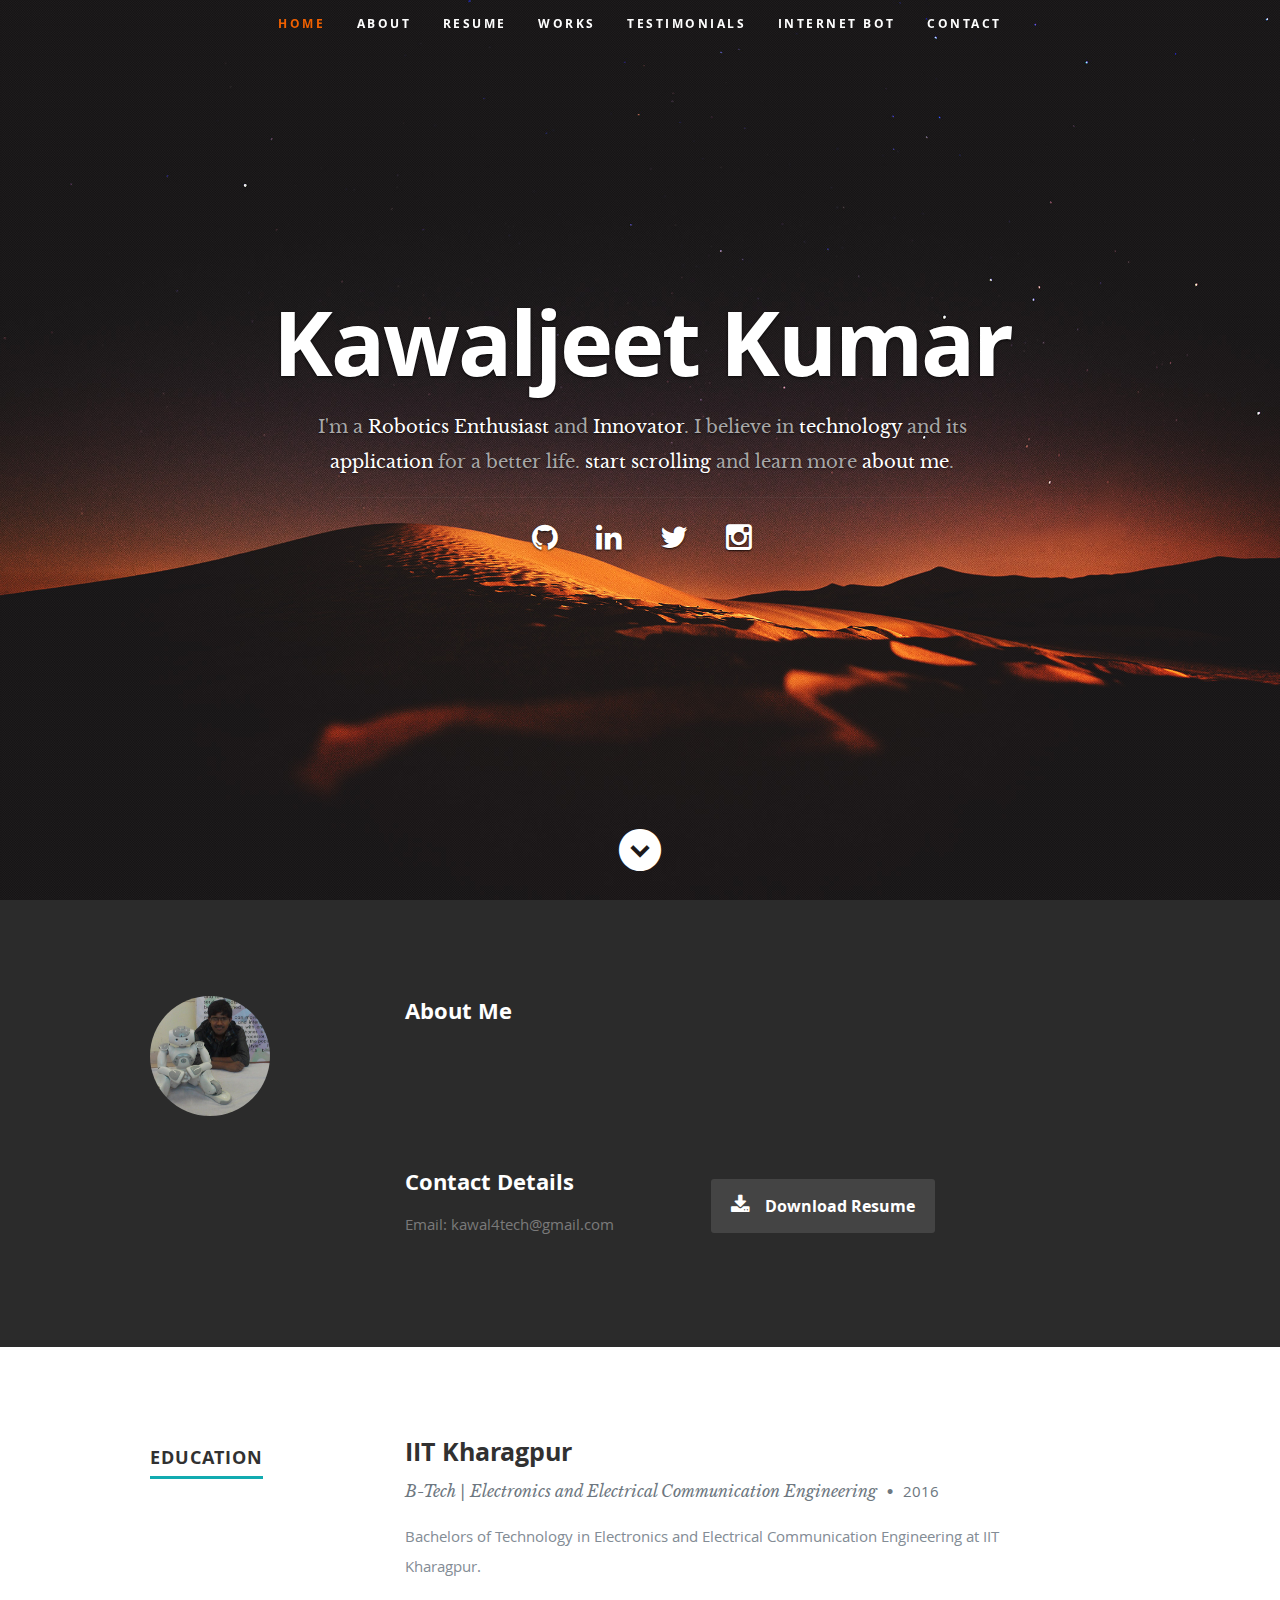
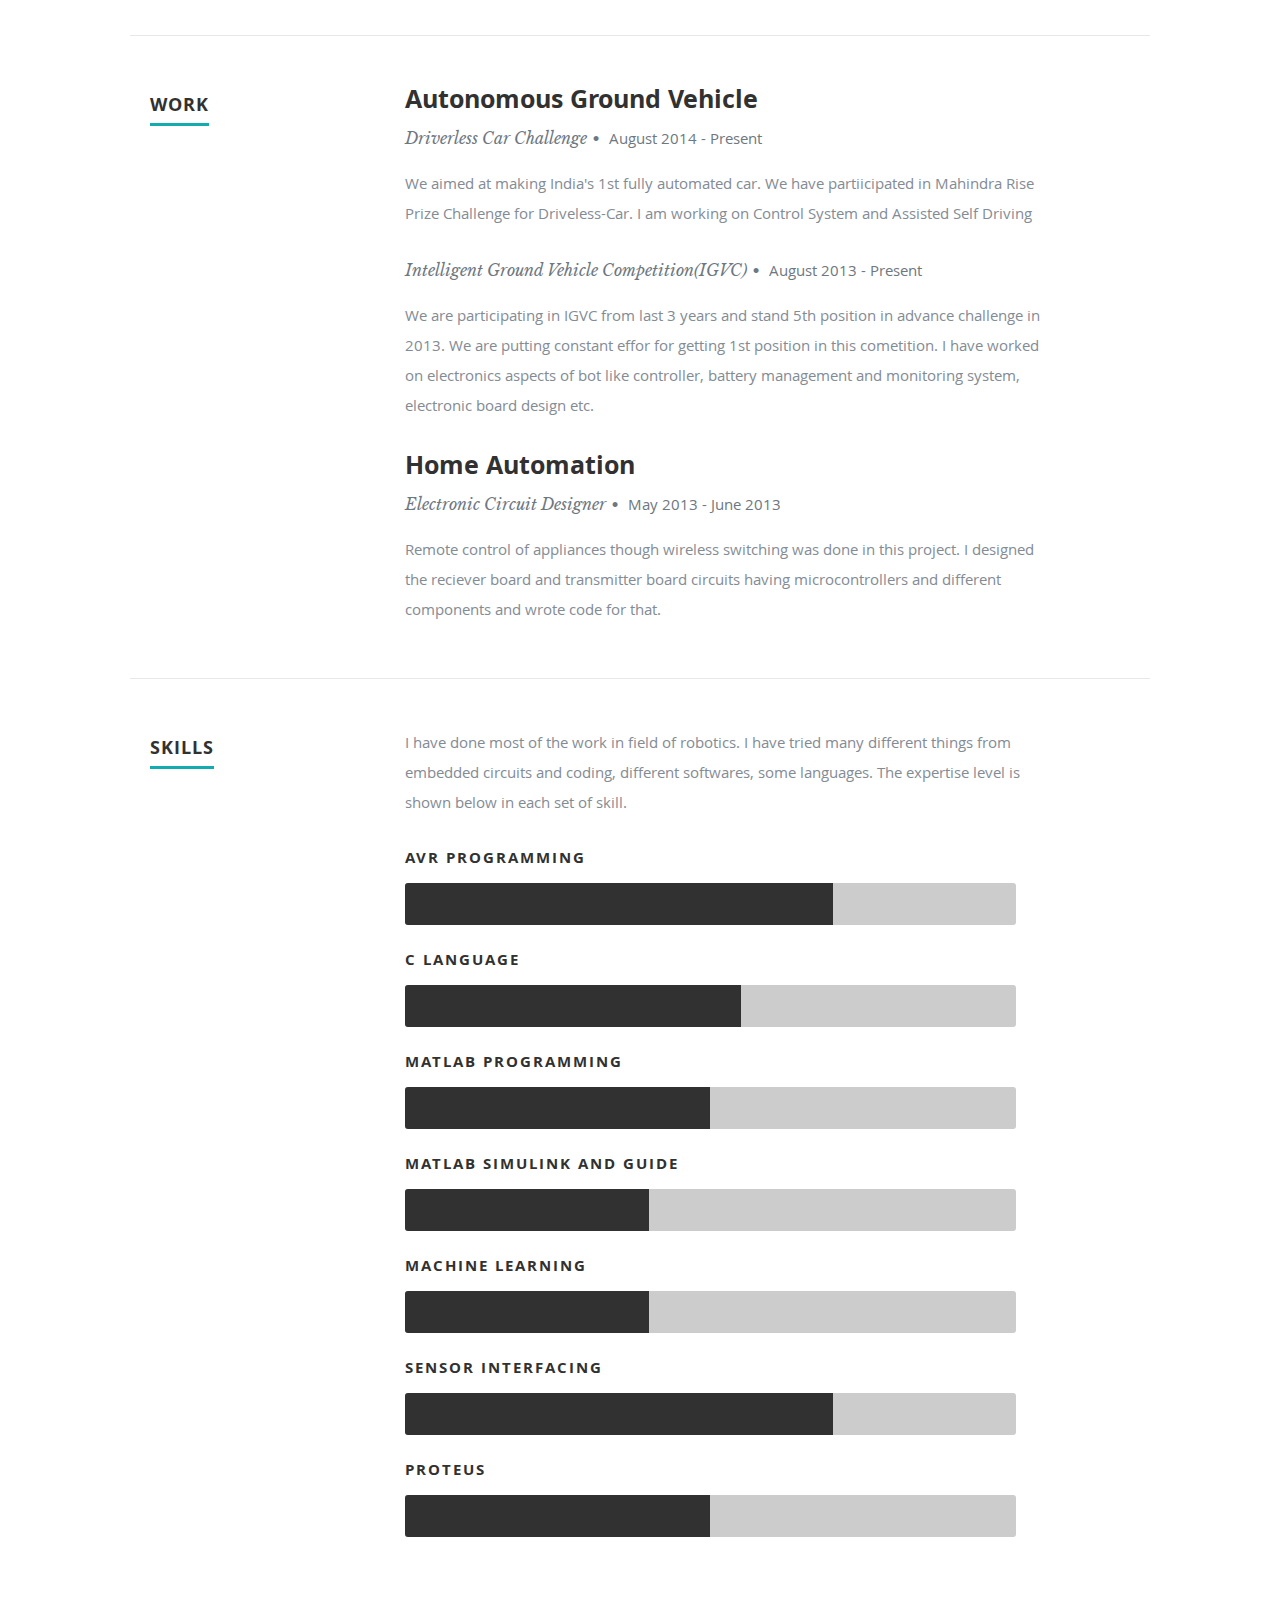
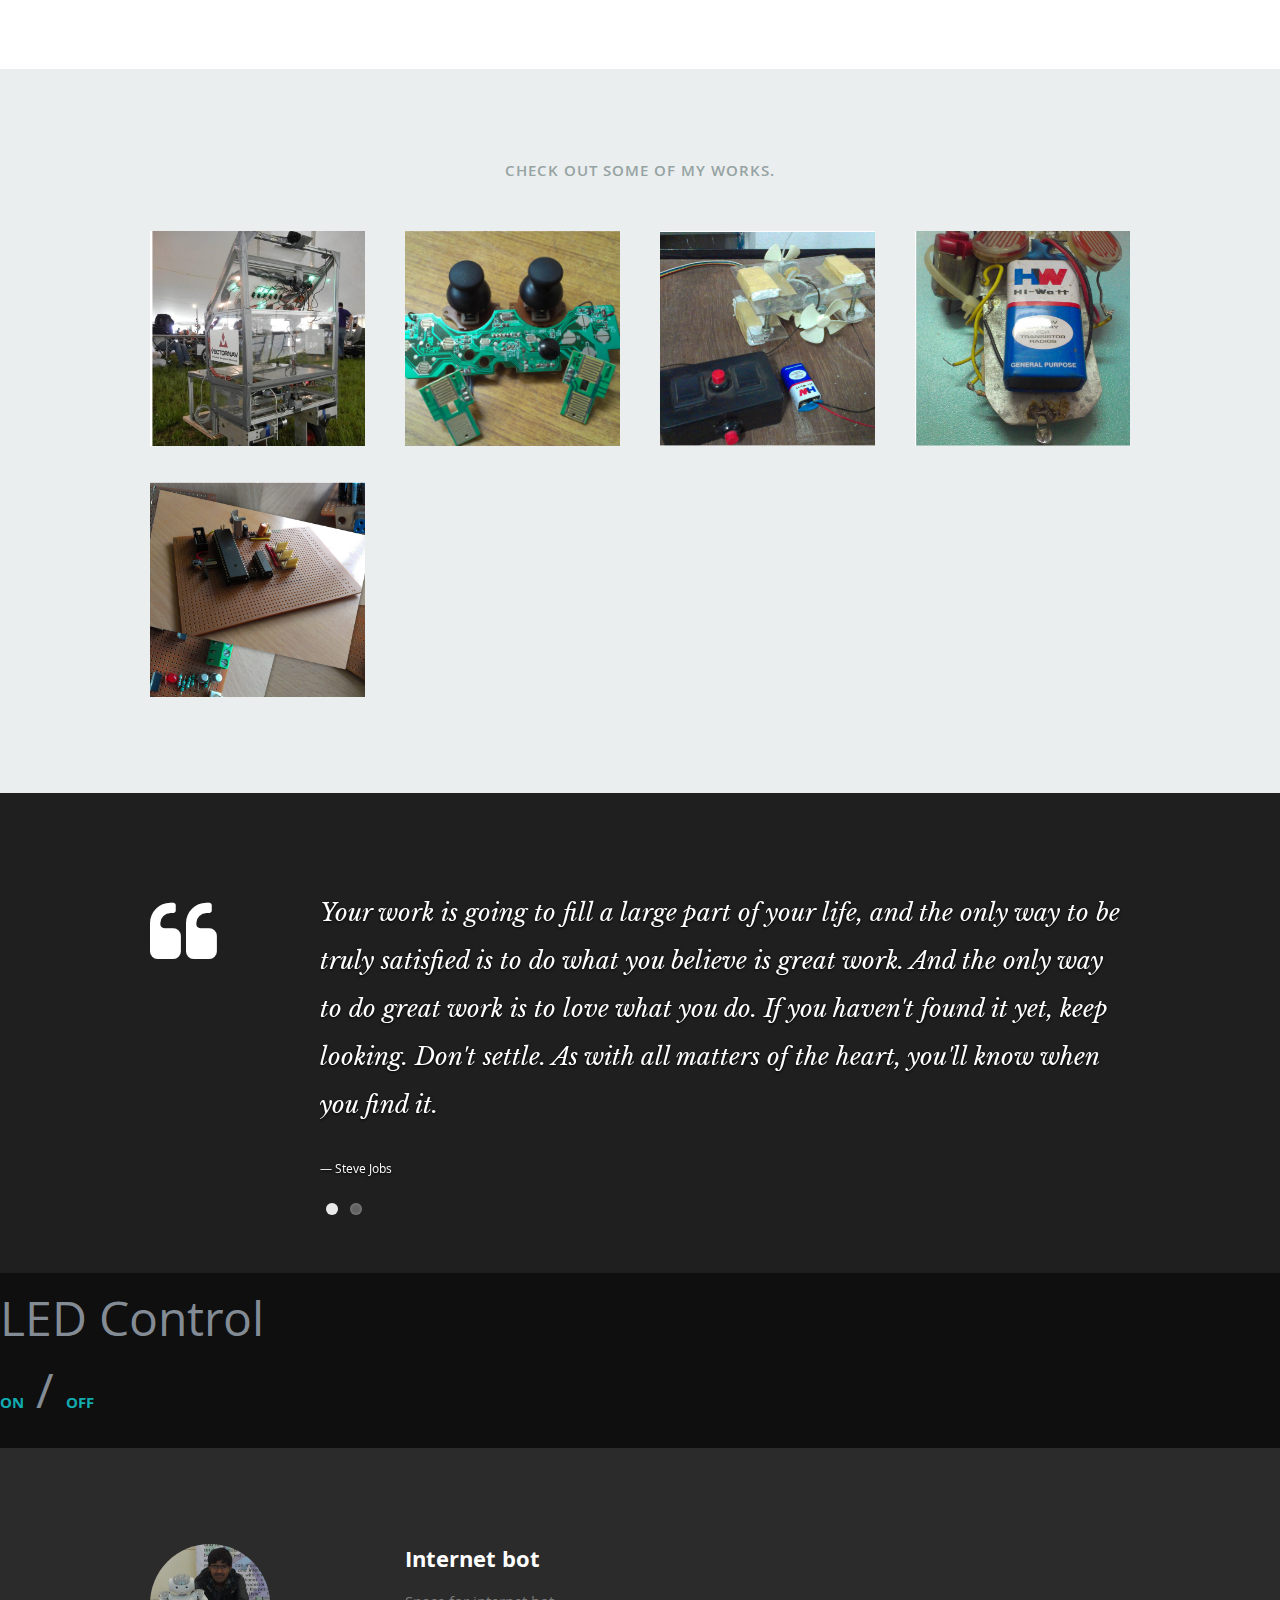
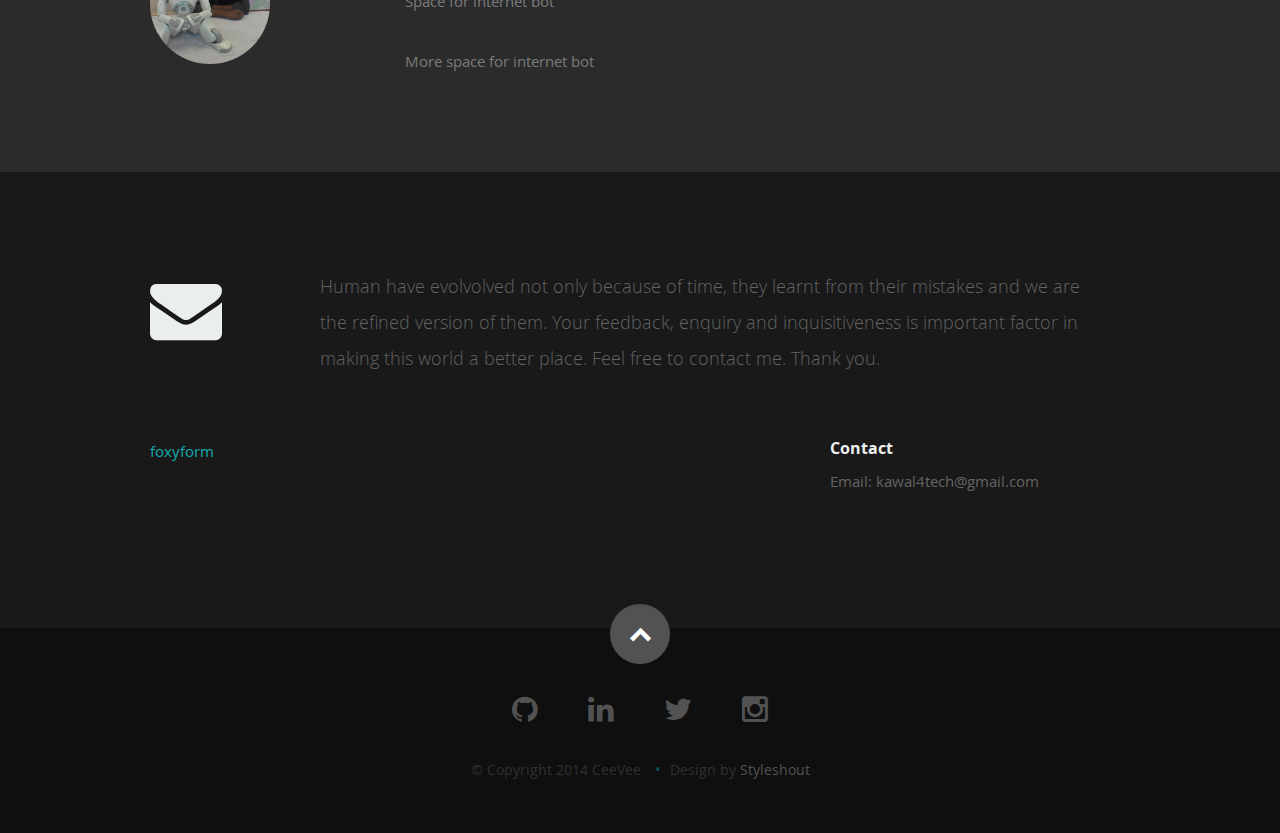
==== commit f0968674: "added embedded one note notebook" ====
--- a/index.html
+++ b/index.html
@@ -93,8 +93,8 @@
          <div class="nine columns main-col">
 
             <h2>About Me</h2>
-            <p>TODO</p>
-            <iframe src="https://1drv.ms/u/s!ApRmIQC_ifNNoEo-EyMsENymZVBX?e=dbYfOe" width="400" height="200"></iframe>
+      
+            <iframe src="https://onedrive.live.com/embed?cid=4DF389BF00216694&resid=4DF389BF00216694%214170&authkey=AIAL8fNj2u7nIL0" width="98" height="120" frameborder="0" scrolling="no"></iframe>
             
             <div class="row">
 
